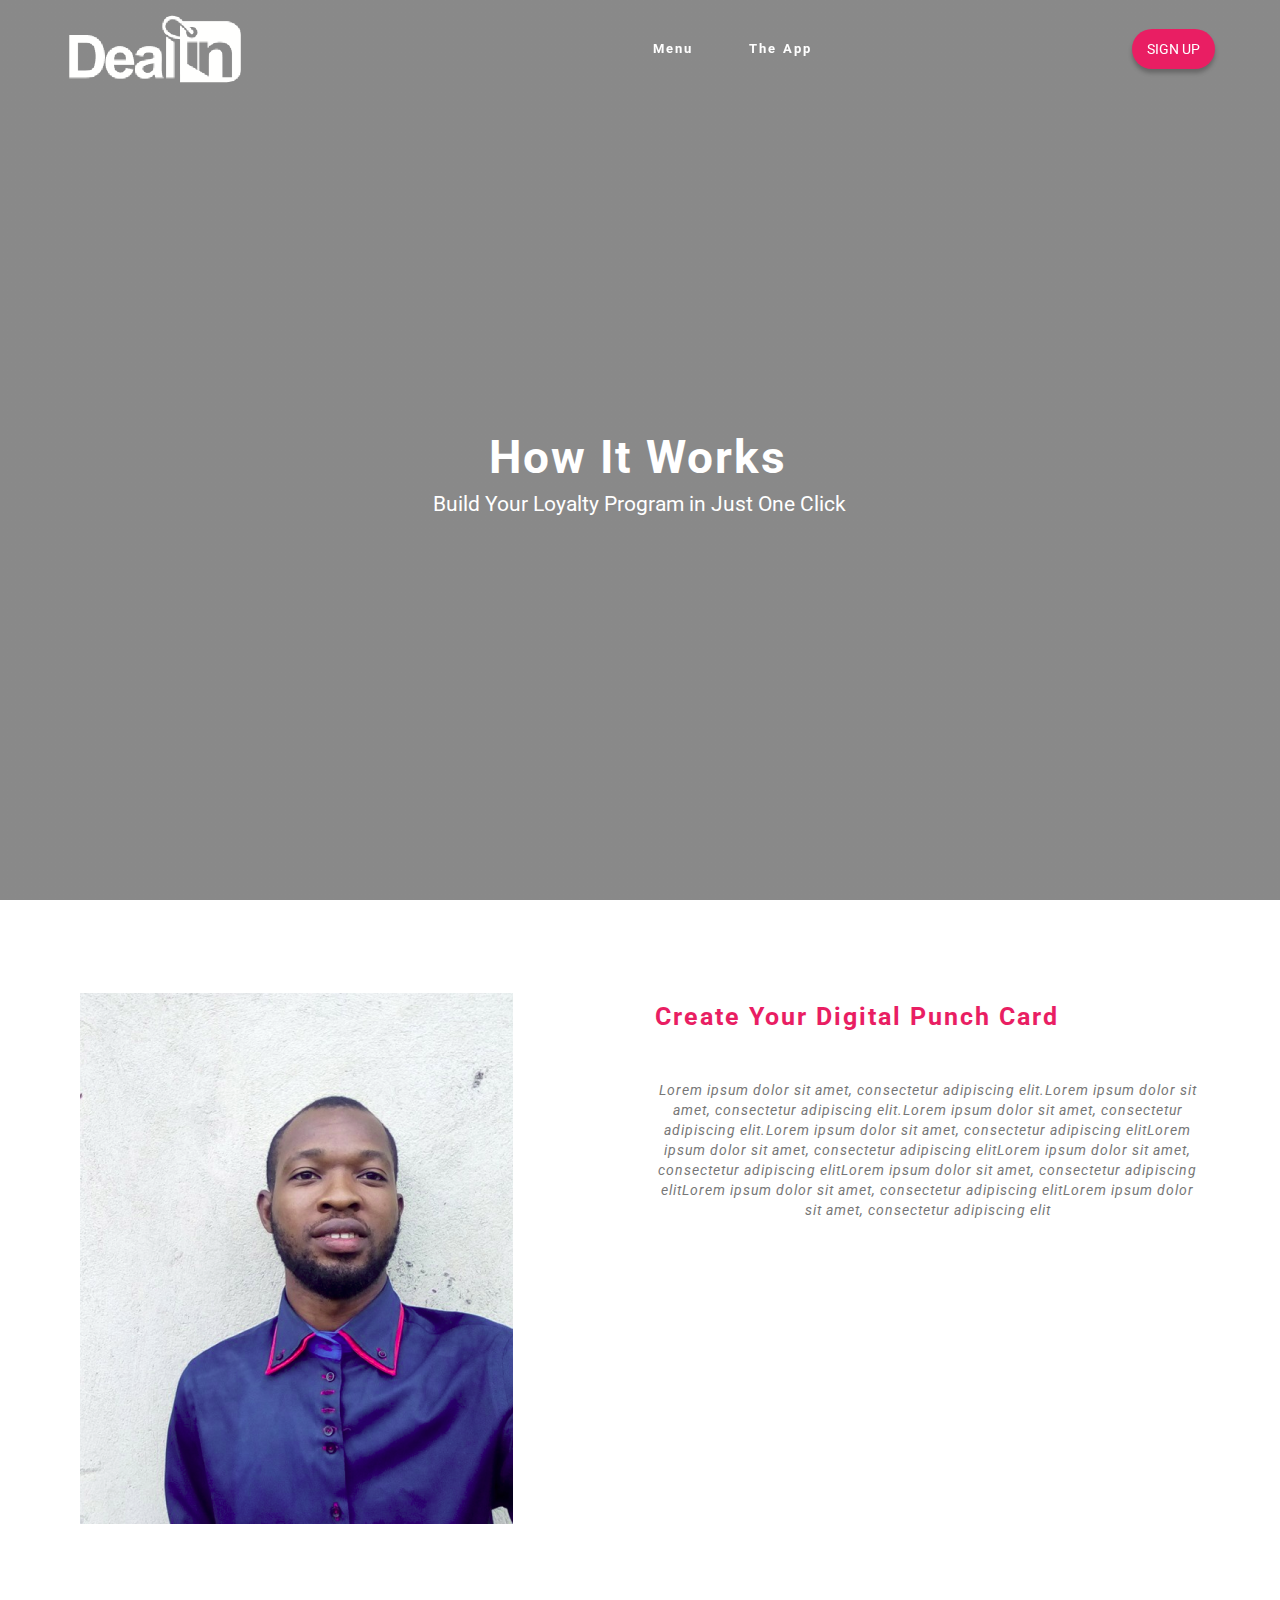
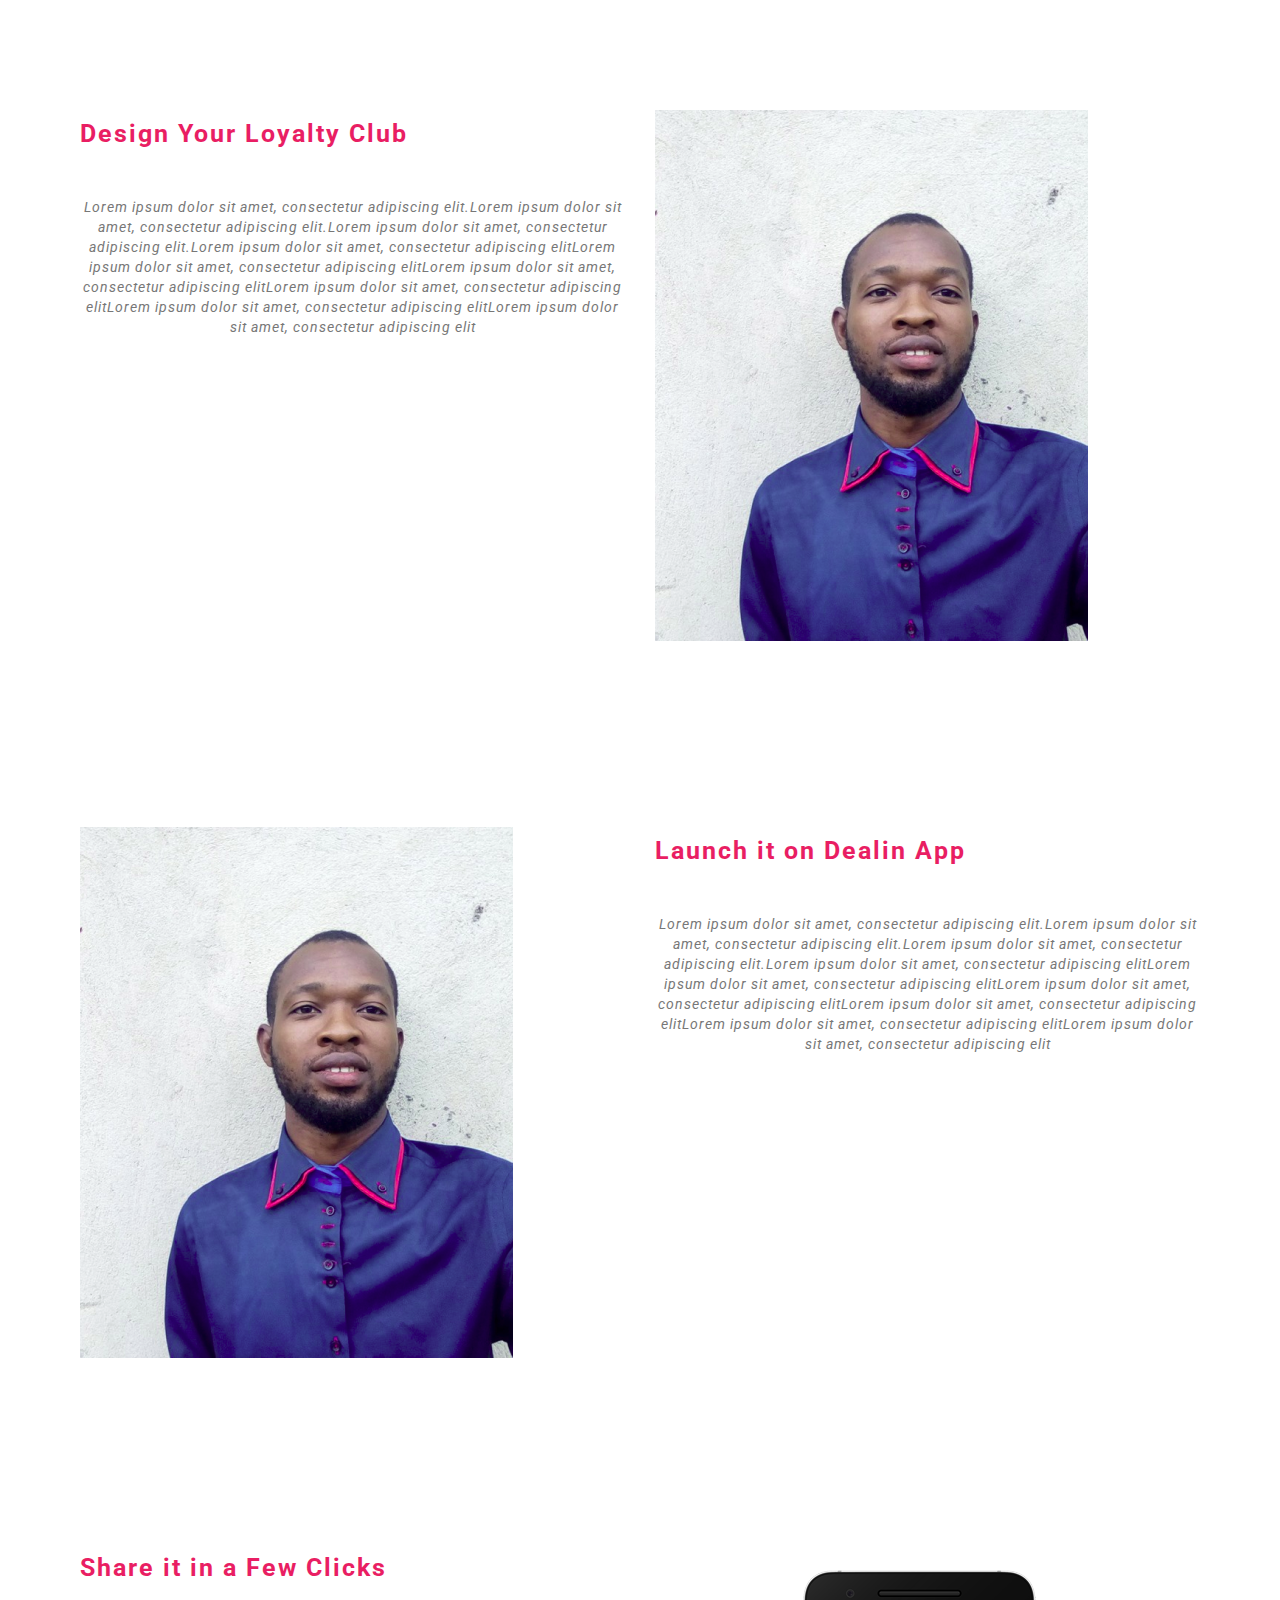
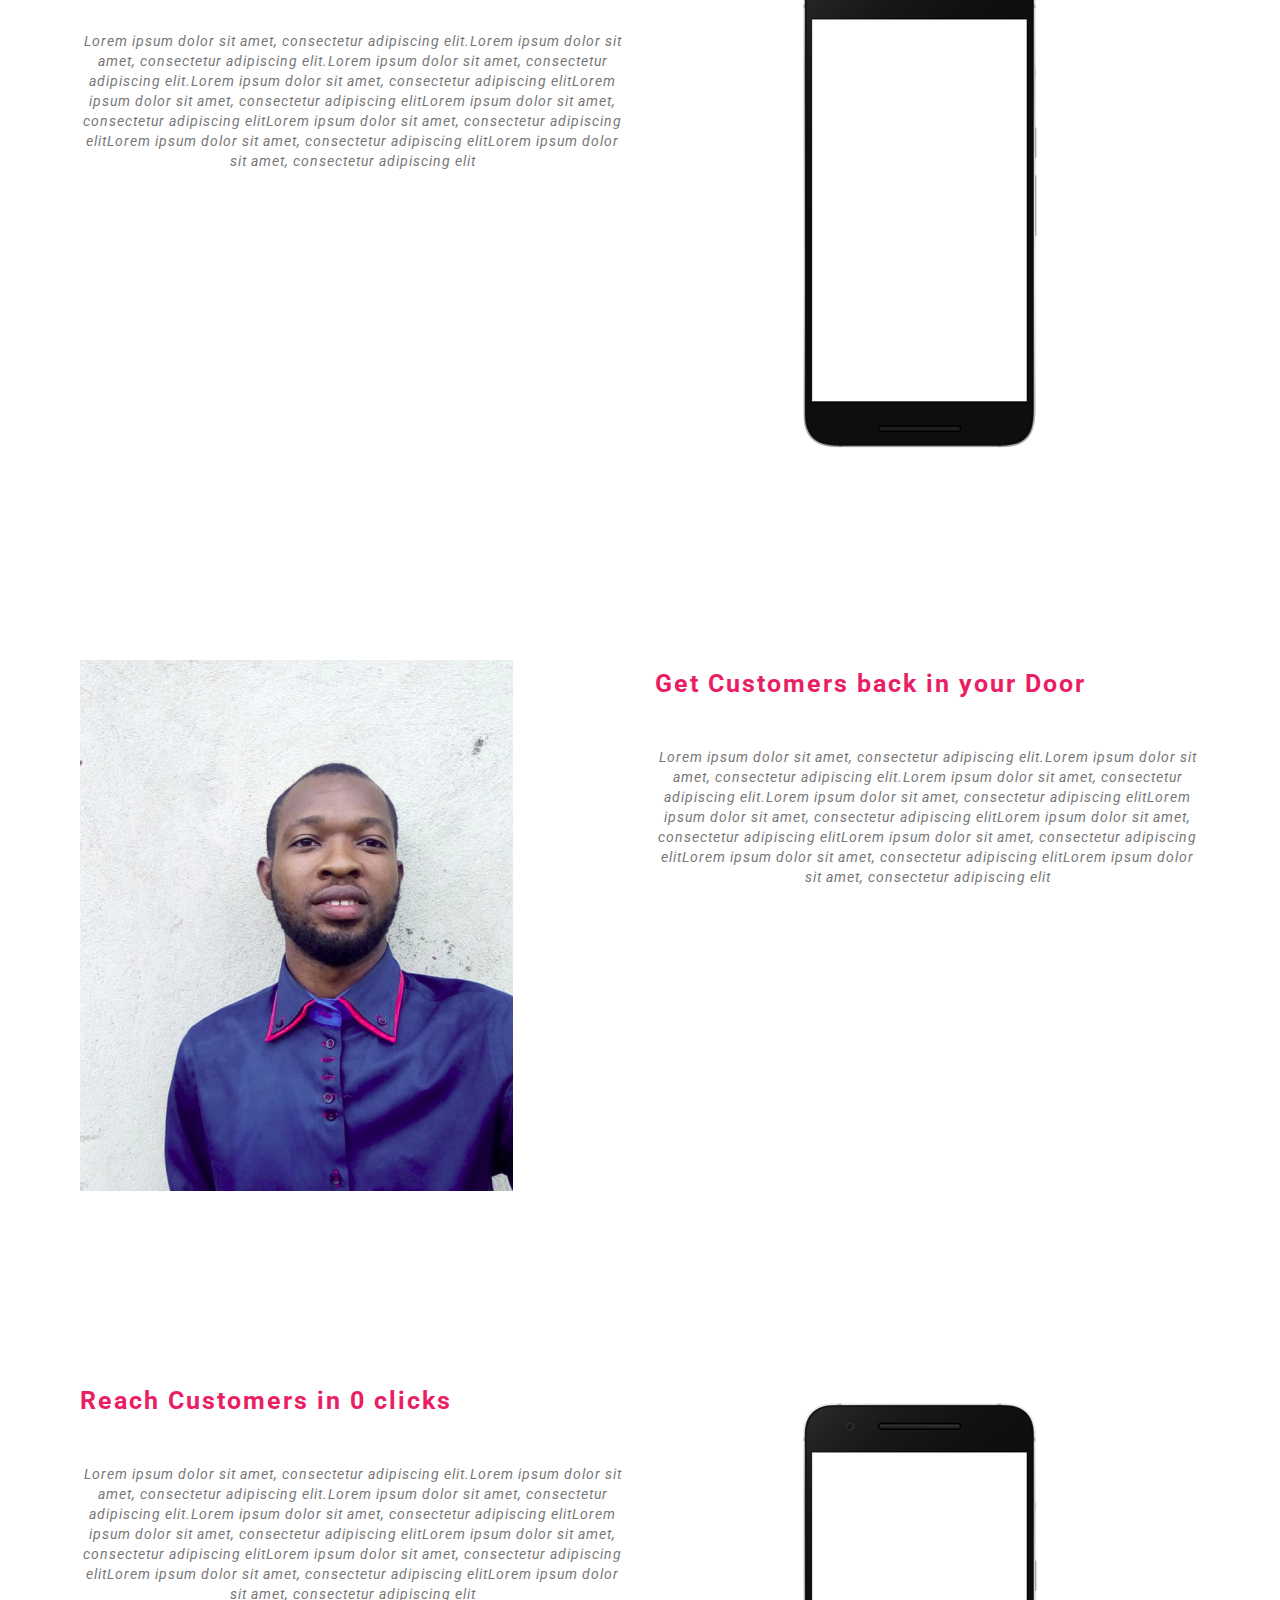
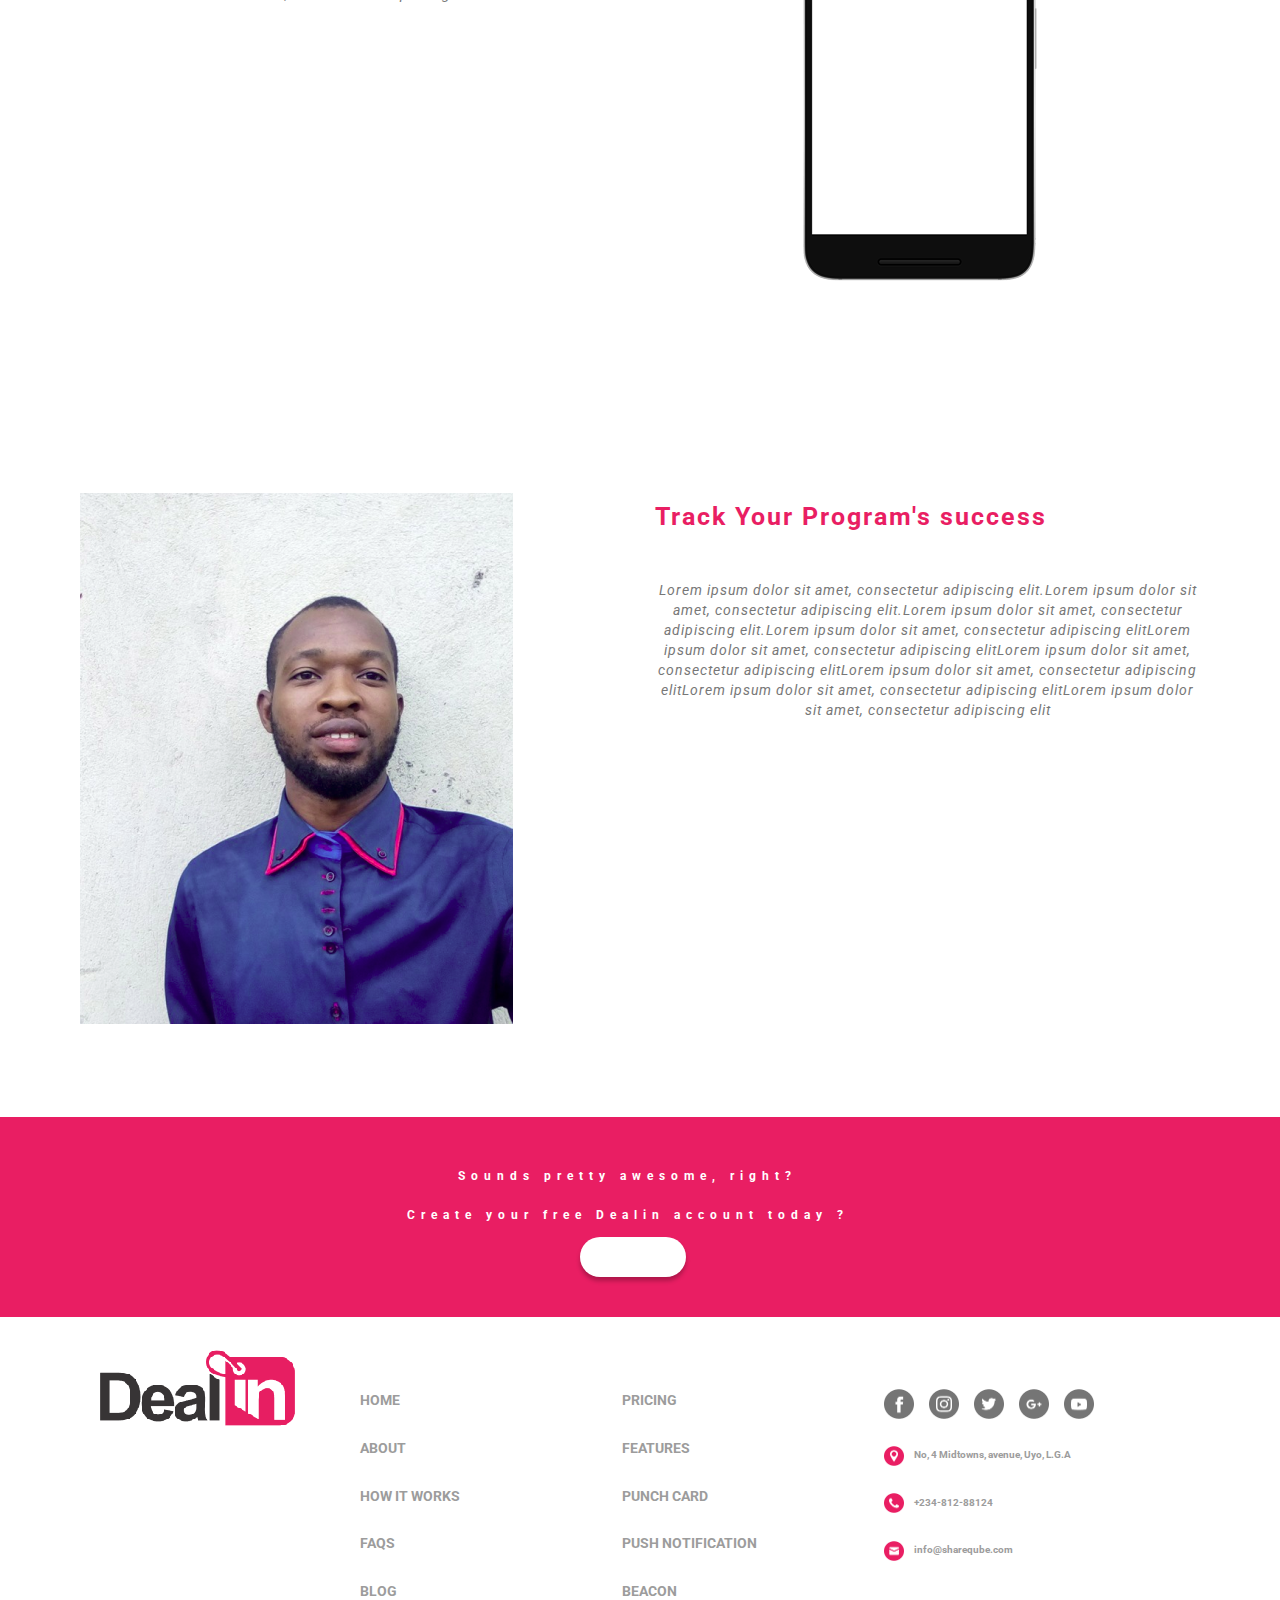
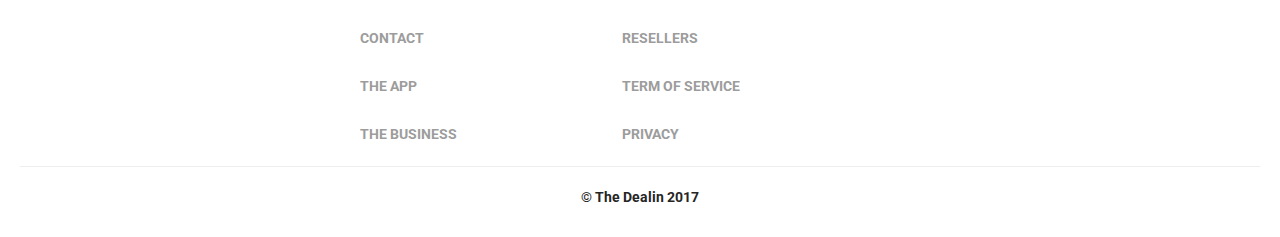
==== index.html @ f6222efe "first commit" ====
<!DOCTYPE html>
<html>
<head>
 <title>Dealin 2017</title>
  <link rel="stylesheet" href="https://fonts.googleapis.com/css?family=Roboto:700,400&amp;subset=cyrillic,latin,greek,vietnamese">
  <link rel="stylesheet" href="assets/bootstrap/css/bootstrap.min.css">
  <link rel="stylesheet" href="assets/animate.css/animate.min.css">
  <link rel="stylesheet" href="assets/style/css/style.css">
  <link rel="stylesheet" href="assets/style/css/mbr-additional.css" type="text/css">
  <link rel="stylesheet" href="font-awesome-4.7.0/css/font-awesome.min.css" type="text/css">
  <style type="text/css">

.style1 {font-size: 24px}
a:link {
	text-decoration: none;
}
a:visited {
	text-decoration: none;
}
a:hover {
	text-decoration: none;
}
a:active {
	text-decoration: none;
}
  </style>
<meta http-equiv="Content-Type" content="text/html; charset=windows-1252">
</head>
<body>

<section class="mbr-navbar mbr-navbar--freeze mbr-navbar--absolute mbr-navbar--transparent mbr-navbar--sticky mbr-navbar--auto-collapse" id="menu-0">
    <div class="mbr-navbar__section mbr-section">
        <div class="mbr-section__container container">
            <div class="mbr-navbar__container">
                <div class="mbr-navbar__column mbr-navbar__column--s mbr-navbar__brand">
                    <span class="mbr-navbar__brand-link mbr-brand mbr-brand--inline">
                        <span class="mbr-brand__logo"><a href="#"><img src="assets/images/logo-1-312x128.png" class="mbr-navbar__brand-img mbr-brand__img" alt="Mobirise"></a></span>
                        <span class="mbr-brand__name"><a class="mbr-brand__name text-white" href="#"></a></span>
                       </span>
                     </div>
                <div class="mbr-navbar__hamburger mbr-hamburger"><span class="mbr-hamburger__line"></span></div>
                <div class="mbr-navbar__column mbr-navbar__menu">
                    <nav class="mbr-navbar__menu-box mbr-navbar__menu-box--inline-right">
                        <div class="mbr-navbar__column">
                            <ul class="mbr-navbar__items mbr-navbar__items--right float-left mbr-buttons mbr-buttons--freeze mbr-buttons--right btn-decorator mbr-buttons--active"><li class="mbr-navbar__item"><a class="mbr-buttons__link btn text-white" href="#">Menu&nbsp;</a></li><li class="mbr-navbar__item"><a class="mbr-buttons__link btn text-white" href="#">The App</a></li> <li class="mbr-navbar__item"><a class="mbr-buttons__link btn text-white" href="#"></a></li> <li class="mbr-navbar__item"><a class="mbr-buttons__link btn text-white" href="#"></a></li> <li class="mbr-navbar__item"><a class="mbr-buttons__link btn text-white" href="#"></a></li> <li class="mbr-navbar__item"><a class="mbr-buttons__link btn text-white" href="#"></a></li>    <li class="mbr-navbar__item"><a class="mbr-buttons__link btn text-white" href="#"></a></li> <li class="mbr-navbar__item"><a class="mbr-buttons__link btn text-white" href="#"></a></li></ul>
                            <ul class="mbr-navbar__items mbr-navbar__items--right mbr-buttons mbr-buttons--freeze mbr-buttons--right btn-inverse mbr-buttons--active"><li class="mbr-navbar__item"><a class="button-hd" href="#"></a><button id="button-hd2">
                <a href="#">SIGN UP</a>
</button></li></ul>
                        </div>
                    </nav>
                </div>
            </div>
        </div>
    </div>
</section>

<section class="engine">
  <a rel="external" href="#"></a>
</section>
<section class="mbr-box mbr-section mbr-section--dark-gray mbr-section--relative mbr-section--fixed-size mbr-section--full-height mbr-section--bg-adapted mbr-parallax-background" id="header4-2" style="background: linear-gradient(
                     rgba(20,20,20, .5), 
                     rgba(20,20,20, .5)),
                     url( assets/images/d6cee262cb9991b2380ef3e7babcc25b.jp);">
    <div class="mbr-box__magnet mbr-box__magnet--sm-padding mbr-box__magnet--center-center mbr-after-navbar">

        <div class="mbr-box__container mbr-section__container container">
            <div class="mbr-box mbr-box--stretched"><div class="mbr-box__magnet mbr-box__magnet--center-center">
                <div class="row">
                  <div class=" col-sm-8 col-sm-offset-2">
                    <div class="mbr-hero animated fadeInUp">
                        <h1 class="mbr-hero__text">How It Works</h1>
                        <p class="mbr-hero__subtext">Build Your Loyalty Program in Just One Click</p>
                    </div>

                </div>
              </div>
            </div></div>
        </div>
    </div>
</section>

<section class="mbr-section" id="header3-6">
    <div class="mbr-section__container container mbr-section__container--isolated">
        <div class="col-md-6 mbr-figure">
          <img class="img-responsive" src="assets/images/leftside.png">
        </div>
        <div class="col-md-6">
          <div class="mbr-header  mbr-header--std-padding">
             <h2>Create Your Digital Punch Card</h2>
          </div>
          <div class="mbr-header__subtext">         <p class="block-tex">Lorem ipsum dolor sit amet, consectetur adipiscing elit.Lorem ipsum dolor sit amet, consectetur adipiscing elit.Lorem ipsum dolor sit amet, consectetur adipiscing elit.Lorem ipsum dolor sit amet, consectetur adipiscing elitLorem ipsum dolor sit amet, consectetur adipiscing elitLorem ipsum dolor sit amet, consectetur adipiscing elitLorem ipsum dolor sit amet, consectetur adipiscing elitLorem ipsum dolor sit amet, consectetur adipiscing elitLorem ipsum dolor sit amet, consectetur adipiscing elit   </p>
          </div> 
        </div>

	</div>

    <div class="mbr-section__container container mbr-section__container--isolated">
        <div class="col-md-6">
          <div class="mbr-header  mbr-header--std-padding">
             <h2>Design Your Loyalty Club</h2>
          </div>
          <div class="mbr-header__subtext">         <p class="block-tex">Lorem ipsum dolor sit amet, consectetur adipiscing elit.Lorem ipsum dolor sit amet, consectetur adipiscing elit.Lorem ipsum dolor sit amet, consectetur adipiscing elit.Lorem ipsum dolor sit amet, consectetur adipiscing elitLorem ipsum dolor sit amet, consectetur adipiscing elitLorem ipsum dolor sit amet, consectetur adipiscing elitLorem ipsum dolor sit amet, consectetur adipiscing elitLorem ipsum dolor sit amet, consectetur adipiscing elitLorem ipsum dolor sit amet, consectetur adipiscing elit   </p>
          </div> 
        </div>
        <div class="col-md-6 mbr-figure">
          <img class="img-responsive" src="assets/images/leftside.png">
        </div>
    </div>

    <div class="mbr-section__container container mbr-section__container--isolated">
        <div class="col-md-6 mbr-figure">
          <img class="img-responsive" src="assets/images/leftside.png">
        </div>
        <div class="col-md-6">
          <div class="mbr-header  mbr-header--std-padding">
             <h2>Launch it on Dealin App</h2>
          </div>
          <div class="mbr-header__subtext">         <p class="block-tex">Lorem ipsum dolor sit amet, consectetur adipiscing elit.Lorem ipsum dolor sit amet, consectetur adipiscing elit.Lorem ipsum dolor sit amet, consectetur adipiscing elit.Lorem ipsum dolor sit amet, consectetur adipiscing elitLorem ipsum dolor sit amet, consectetur adipiscing elitLorem ipsum dolor sit amet, consectetur adipiscing elitLorem ipsum dolor sit amet, consectetur adipiscing elitLorem ipsum dolor sit amet, consectetur adipiscing elitLorem ipsum dolor sit amet, consectetur adipiscing elit   </p>
          </div> 
        </div>

  </div>

  <div class="mbr-section__container container mbr-section__container--isolated">
        <div class="col-md-6">
          <div class="mbr-header  mbr-header--std-padding">
             <h2>Share it in a Few Clicks</h2>
          </div>
          <div class="mbr-header__subtext">         <p class="block-tex">Lorem ipsum dolor sit amet, consectetur adipiscing elit.Lorem ipsum dolor sit amet, consectetur adipiscing elit.Lorem ipsum dolor sit amet, consectetur adipiscing elit.Lorem ipsum dolor sit amet, consectetur adipiscing elitLorem ipsum dolor sit amet, consectetur adipiscing elitLorem ipsum dolor sit amet, consectetur adipiscing elitLorem ipsum dolor sit amet, consectetur adipiscing elitLorem ipsum dolor sit amet, consectetur adipiscing elitLorem ipsum dolor sit amet, consectetur adipiscing elit   </p>
          </div> 
        </div>
        <div class="col-md-6 mbr-figure">
          <img class="img-responsive" src="assets/images/google-nexus6p-portrait.png">
        </div>
    </div>

    <div class="mbr-section__container container mbr-section__container--isolated">
      <div class="col-md-6 mbr-figure">
          <img class="img-responsive" src="assets/images/leftside.png">
        </div>
        <div class="col-md-6">
          <div class="mbr-header  mbr-header--std-padding">
             <h2>Get Customers back in your Door</h2>
          </div>
          <div class="mbr-header__subtext">         <p class="block-tex">Lorem ipsum dolor sit amet, consectetur adipiscing elit.Lorem ipsum dolor sit amet, consectetur adipiscing elit.Lorem ipsum dolor sit amet, consectetur adipiscing elit.Lorem ipsum dolor sit amet, consectetur adipiscing elitLorem ipsum dolor sit amet, consectetur adipiscing elitLorem ipsum dolor sit amet, consectetur adipiscing elitLorem ipsum dolor sit amet, consectetur adipiscing elitLorem ipsum dolor sit amet, consectetur adipiscing elitLorem ipsum dolor sit amet, consectetur adipiscing elit   </p>
          </div> 
        </div>
    </div>

    <div class="mbr-section__container container mbr-section__container--isolated">
        <div class="col-md-6">
          <div class="mbr-header  mbr-header--std-padding">
             <h2>Reach Customers in 0 clicks</h2>
          </div>
          <div class="mbr-header__subtext">         <p class="block-tex">Lorem ipsum dolor sit amet, consectetur adipiscing elit.Lorem ipsum dolor sit amet, consectetur adipiscing elit.Lorem ipsum dolor sit amet, consectetur adipiscing elit.Lorem ipsum dolor sit amet, consectetur adipiscing elitLorem ipsum dolor sit amet, consectetur adipiscing elitLorem ipsum dolor sit amet, consectetur adipiscing elitLorem ipsum dolor sit amet, consectetur adipiscing elitLorem ipsum dolor sit amet, consectetur adipiscing elitLorem ipsum dolor sit amet, consectetur adipiscing elit   </p>
          </div> 
        </div>
        <div class="col-md-6 mbr-figure">
          <img class="img-responsive" src="assets/images/google-nexus6p-portrait.png">
        </div>
    </div>

    <div class="mbr-section__container container mbr-section__container--isolated">

      <div class="col-md-6 mbr-figure">
          <img class="img-responsive" src="assets/images/leftside.png">
        </div>
        <div class="col-md-6">
          <div class="mbr-header  mbr-header--std-padding">
             <h2>Track Your Program's success</h2>
          </div>
          <div class="mbr-header__subtext">         <p class="block-tex">Lorem ipsum dolor sit amet, consectetur adipiscing elit.Lorem ipsum dolor sit amet, consectetur adipiscing elit.Lorem ipsum dolor sit amet, consectetur adipiscing elit.Lorem ipsum dolor sit amet, consectetur adipiscing elitLorem ipsum dolor sit amet, consectetur adipiscing elitLorem ipsum dolor sit amet, consectetur adipiscing elitLorem ipsum dolor sit amet, consectetur adipiscing elitLorem ipsum dolor sit amet, consectetur adipiscing elitLorem ipsum dolor sit amet, consectetur adipiscing elit   </p>
          </div> 
        </div>
        
    </div>

</section>

<section class="mbr-section mbr-section--relative mbr-section--short-paddings" id="msg-box1-a" style="background-color: rgb(233, 30, 99);">



    <div class="mbr-section__container mbr-section__container--isolated container" style="padding-top: 60px; padding-bottom: 40px;">
        <div class="row">
            <div class="mbr-box mbr-box--fixed mbr-box--adapted">
                <div class="mbr-box__magnet mbr-box__magnet--top-left mbr-section__left col-sm-12">
                    <div class="mbr-section__container mbr-section__container--middle">
                        <div class="mbr-header mbr-header--auto-align mbr-header--wysiwyg">
                            <h5 class="mbr-header__text">Sounds pretty awesome, right? </h5>
                        </div>
                        
                    </div>

                      <div class="mbr-header mbr-header--auto-align mbr-header--wysiwyg">
                            <h5 class="mbr-header__text">Create your free Dealin account today ? </h5>
                        </div>

                    <div class="mbr-section__container">
                        <div class="mbr-article mbr-article--auto-align mbr-article--wysiwyg"><p></p></div>
                    </div>

                    <div class=" mbr-section__right">

                    <button id="button-hd">
                         <a href="#">START FREE</a>
                      </button>
                    </div>
                    
                </div>
                </div>
            </div>
        </div>
    </div>
</section>

<section class="mbr-section mbr-section--relative mbr-section--fixed-size" id="contacts1-b" style="background-color: rgb(255, 255, 255);">

    <div class="mbr-section__container container">
        <div class="mbr-contacts mbr-contacts--wysiwyg row" style="padding-top: 25px; padding-bottom: 0px;">
            <div class="col-sm-3">
                <div><img src="assets/images/logo2-265x80.png" class="mbr-contacts__img mbr-contacts__img--left"></div>
            </div><br><br>
            <div class="col-sm-8">
                <div class="row">
                    <div class="col-sm-4">
                        <b><p class="mbr-contacts__text"><span style="line-height: 1.7em;">HOME</span><br><br>ABOUT<br><br>HOW IT WORKS<br><br>FAQS<br><br>BLOG<br><br>CONTACT<br><br>THE APP<br><br>THE BUSINESS</p></b>                    </div>
                    <div class="col-sm-4">
                        <b><p class="mbr-contacts__text"><span style="line-height: 1.7em;">PRICING</span><br><br>FEATURES<br><br>
PUNCH CARD<br><br> PUSH NOTIFICATION<br><br>BEACON<br><br>RESELLERS<br><br>TERM OF SERVICE<br><br>PRIVACY</p><b>                    </div>
                    <div class="col-sm-4"><p class="mbr-contacts__text"><img src="icons/Facebook.png" width="30" height="30">
			&nbsp;&nbsp;&nbsp;&nbsp;<img src="icons/Instagram.png" width="30" height="30"> &nbsp;&nbsp;&nbsp;&nbsp;<img src="icons/Twitter.png" width="30" height="30"> &nbsp;&nbsp;&nbsp;&nbsp;<img src="icons/Google +.png" width="30" height="30"> &nbsp;&nbsp;&nbsp;&nbsp;<img src="icons/Youtube.png" width="30" height="30"><br><br>
</p> <font size="1.7px"> <ul class="mbr-contacts__list"><li><img src="icons/Geo.png" width="20" height="20">&nbsp;&nbsp;&nbsp;&nbsp;&nbsp;No, 4 Midtowns, avenue, Uyo, L.G.A <a href="#">Find Us</a></li><br><li><img src="icons/Phone.png" width="20" height="20">&nbsp;&nbsp;&nbsp;&nbsp;&nbsp;+234-812-88124</li><li><br></li><li><a class="mbr-contacts__link text-gray" href="#"></a><img src="icons/Mail.png" width="20" height="20">&nbsp;&nbsp;&nbsp;&nbsp;&nbsp;info@shareqube.com</li></ul><p><br></p><p><br></p><p><br></p><p></p></font></div>
                </div>
            </div>
        </div>
    </div>
<hr>
<center> &copy; The Dealin 2017</center><br><p>
</section>


  <script src="assets/web/assets/jquery/jquery.min.js"></script>
  <script src="assets/bootstrap/js/bootstrap.min.js"></script>
  <script src="assets/smooth-scroll/smooth-scroll.js"></script>
  <script src="assets/jarallax/jarallax.js"></script>
  <script src="assets/style/js/script.js"></script>
</body>
</html>
---- assets/style/css/style.css ----
.is-builder .animated {
  -webkit-animation-name: none !important;
  animation-name: none !important;
}
html {
  position: relative;
  min-height: 100%;
}
.mbr-embedded-video {
  position: relative;
}
.mbr-background-video,
.mbr-background-video-preview {
  bottom: 0;
  left: 0;
  overflow: hidden;
  position: absolute;
  right: 0;
  top: 0;
}
.mbr-parallax-background,
.mbr-background {
  background-attachment: fixed !important;
  background-position: 50% 0;
  background-repeat: no-repeat;
  background-size: cover !important;
}
.mbr-hidden-scrollbar .mbr-parallax-background {
  background-size: auto 130%;
}
.mobile .mbr-parallax-background {
  background-attachment: scroll !important;
}
.mbr-background {
  background-attachment: scroll !important;
}
.mbr-navbar {
  position: relative;
  width: 100%;
}
.mbr-navbar:before {
  content: "";
  display: block;
}
.mbr-navbar__brand-link:after,
.mbr-navbar__brand-img {
  max-height: 48px;
  height: 100%;
}
.mbr-navbar:before,
.mbr-navbar__container {
  height: 98px;
}
.mbr-navbar--ss .mbr-navbar__brand-link:after,
.mbr-navbar--ss .mbr-navbar__brand-img {
  height: 74px;
}
.mbr-navbar--ss:before,
.mbr-navbar--ss .mbr-navbar__container {
  height: 98px;
}
.mbr-navbar--xs .mbr-navbar__brand-link:after,
.mbr-navbar--xs .mbr-navbar__brand-img {
  height: 32px;
}
.mbr-navbar--xs:before,
.mbr-navbar--xs .mbr-navbar__container {
  height: 56px;
}
.mbr-navbar--s .mbr-navbar__brand-link:after,
.mbr-navbar--s .mbr-navbar__brand-img {
  height: 48px;
}
.mbr-navbar--s:before,
.mbr-navbar--s .mbr-navbar__container {
  height: 72px;
}
.mbr-navbar--m .mbr-navbar__brand-link:after,
.mbr-navbar--m .mbr-navbar__brand-img {
  height: 64px;
}
.mbr-navbar--m:before,
.mbr-navbar--m .mbr-navbar__container {
  height: 88px;
}
.mbr-navbar--l .mbr-navbar__brand-link:after,
.mbr-navbar--l .mbr-navbar__brand-img {
  height: 96px;
}
.mbr-navbar--l:before,
.mbr-navbar--l .mbr-navbar__container {
  height: 120px;
}
.mbr-navbar--xl .mbr-navbar__brand-link:after,
.mbr-navbar--xl .mbr-navbar__brand-img {
  height: 128px;
}
.mbr-navbar--xl:before,
.mbr-navbar--xl .mbr-navbar__container {
  height: 152px;
}
.mbr-navbar--short .mbr-navbar__brand-link:after,
.mbr-navbar--short .mbr-navbar__brand-img {
  height: 40px;
}
.mbr-navbar--short .mbr-brand__logo .mbr-iconfont{
  font-size: 40px;
}
.mbr-navbar--short:before,
.mbr-navbar--short .mbr-navbar__container {
  height: 64px;
}
.mbr-navbar--short .mbr-navbar__container {
  padding: 12px 0;
}
@media (max-width: 767px) {
  .mbr-navbar--short .mbr-navbar__brand-link:after,
  .mbr-navbar--short .mbr-navbar__brand-img {
    height: 31px;
  }
  .mbr-navbar--short:before,
  .mbr-navbar--short .mbr-navbar__container {
    height: 45px;
  }
  .mbr-navbar--short .mbr-navbar__container {
    padding: 7px 0;
  }
}
.mbr-navbar__brand-img {
  position: relative;
}
.mbr-navbar__brand-img,
.mbr-navbar__container,
.mbr-navbar__section {
  -webkit-transition: all 300ms ease-in-out 0s;
  -o-transition: all 300ms ease-in-out 0s;
  transition: all 300ms ease-in-out 0s;
}
.mbr-navbar__section {
  background: #2c2c2c;
  height: auto;
  position: absolute;
  top: 0;
  width: 100%;
  z-index: 1000;
}
.mbr-navbar__container {
  display: table;
  padding: 12px 0;
  width: 100%;
}
.mbr-navbar__menu-box {
  display: table;
  width: 100%;
}
.mbr-navbar__menu-box--inline-left,
.mbr-navbar__menu-box--inline-center,
.mbr-navbar__menu-box--inline-right {
  display: block;
  text-align: left;
}
.mbr-navbar__menu-box--inline-center {
  text-align: center;
}
.mbr-navbar__menu-box--inline-right {
  text-align: right;
}
.mbr-navbar__column {
  display: table-cell;
  vertical-align: middle;
}
.mbr-navbar__column--xxs {
  width: 1%;
}
.mbr-navbar__column--xs {
  width: 10%;
}
.mbr-navbar__column--s {
  width: 20%;
}
.mbr-navbar__column--m {
  width: 30%;
}
.mbr-navbar__column--l {
  width: 40%;
}
.mbr-navbar__column--xl {
  width: 50%;
}
.mbr-navbar__menu-box--inline-left .mbr-navbar__column,
.mbr-navbar__menu-box--inline-center .mbr-navbar__column,
.mbr-navbar__menu-box--inline-right .mbr-navbar__column {
  display: inline-block;
}
.mbr-navbar__items {
  float: left;
  padding-left: 0px;
  position: relative;
  left: -20px;
}
.mbr-navbar__items--right {
  float: right;
  left: 0;
}
.float-left {
  float: left;
}
.mbr-navbar__item {
  display: block;
  float: left;
  position: relative;
}
.mbr-navbar__hamburger {
  display: none;
  margin-top: -11px;
  position: absolute;
  right: 0;
  top: 50%;
  z-index: 10000;
}
.mbr-navbar--collapsed .mbr-navbar__container {
  position: relative;
}
.mbr-navbar--collapsed .mbr-navbar__column {
  display: block;
  width: 100%;
}
.mbr-navbar--collapsed .mbr-navbar__items--right {
  padding-top: 13px;
}
.mbr-navbar--collapsed .mbr-navbar__menu {
  background: rgba(0, 0, 0, 0.9);
  display: none;
  height: 100%;
  left: 0;
  position: fixed;
  top: 0;
  width: 100%;
  z-index: 9999;
}
.mbr-navbar--collapsed .mbr-navbar__menu-box {
  display: table-cell;
  vertical-align: middle;
}
.mbr-navbar--collapsed .mbr-navbar__items {
  float: none;
}
.mbr-navbar--collapsed .mbr-navbar__item {
  float: none;
}
.mbr-navbar--collapsed .mbr-navbar__hamburger {
  display: block;
}
.mbr-navbar--collapsed.mbr-navbar--open .mbr-navbar__menu {
  display: table;
}
.mbr-navbar--collapsed.mbr-navbar--open:not(.mbr-navbar--sticky) .mbr-navbar__section {
  background: none;
  position: fixed;
}
.mbr-navbar--collapsed.mbr-navbar--open .mbr-navbar__brand {
  visibility: hidden;
}
.mbr-navbar--collapsed.mbr-navbar--sticky.mbr-navbar--open .mbr-navbar__brand {
  visibility: visible;
}
.mbr-navbar--collapsed.mbr-navbar--open .mbr-navbar__brand-img,
.mbr-navbar--collapsed.mbr-navbar--open .mbr-navbar__container {
  -webkit-transition: none;
  -o-transition: none;
  transition: none;
}
.mbr-navbar--freeze.mbr-navbar--collapsed.mbr-navbar--open .mbr-navbar__hamburger,
.mbr-navbar--freeze.mbr-navbar--collapsed.mbr-navbar--open .mbr-navbar__hamburger:hover {
  color: #fff !important;
}
.mbr-navbar--sticky .mbr-navbar__section {
  position: fixed;
}
.mbr-navbar--absolute {
  position: absolute;
}
/* fix for popup menu conflict */
@media (max-width: 480px) {
  .mbr-navbar--absolute.mbr-navbar[id^=menu-] {
    position: absolute;
  }
}
.mbr-navbar--transparent .mbr-navbar__section {
  background: none;
}
.mbr-navbar--stuck .mbr-navbar__section,
.mbr-navbar--relative .mbr-navbar__section {
  background: #2c2c2c;
}
@media (max-width: 991px) {
  .mbr-navbar--auto-collapse .mbr-navbar__container {
    position: relative;
  }
  .mbr-navbar--auto-collapse .mbr-navbar__column {
    display: block;
    width: 100%;
  }
  .mbr-navbar__column {
    max-height: 100vh;
    overflow-x: hidden;
    overflow-y:auto;
  }
  .mbr-navbar__column::-webkit-scrollbar {
    display:none;
  }
  .mbr-navbar--auto-collapse .mbr-navbar__items--right {
    padding-top: 13px;
  }
  .mbr-navbar--auto-collapse .mbr-navbar__menu {
    background: rgba(0, 0, 0, 0.9);
    display: none;
    height: 100%;
    left: 0;
    position: fixed;
    top: 0;
    width: 100%;
    z-index: 9999;
  }
  .mbr-navbar--auto-collapse .mbr-navbar__menu-box {
    display: table-cell;
    vertical-align: middle;
  }
  .mbr-navbar--auto-collapse .mbr-navbar__items {
    float: none;
  }
  .mbr-navbar--auto-collapse .mbr-navbar__item {
    float: none;
  }
  .mbr-navbar--auto-collapse .mbr-navbar__hamburger {
    display: block;
  }
  .mbr-navbar--auto-collapse.mbr-navbar--open .mbr-navbar__menu {
    display: table;
  }
  .mbr-navbar--auto-collapse.mbr-navbar--open:not(.mbr-navbar--sticky) .mbr-navbar__section {
    background: none;
    position: fixed;
  }
  .mbr-navbar--auto-collapse.mbr-navbar--open .mbr-navbar__brand {
    visibility: hidden;
  }
  .mbr-navbar--auto-collapse.mbr-navbar--sticky.mbr-navbar--open .mbr-navbar__brand {
    visibility: visible;
  }
  .mbr-navbar--auto-collapse.mbr-navbar--open .mbr-navbar__brand-img,
  .mbr-navbar--auto-collapse.mbr-navbar--open .mbr-navbar__container {
    -webkit-transition: none;
    -o-transition: none;
    transition: none;
  }
}
.mbr-after-navbar:before {
  content: "";
  display: block;
  height: 98px;
}
.mbr-hamburger {
  cursor: pointer;
  height: 23px;
  width: 30px;
}
.mbr-hamburger:focus {
  outline: none;
}
.mbr-hamburger__line,
.mbr-hamburger__line:before,
.mbr-hamburger__line:after {
  content: "";
  position: absolute;
  display: block;
  height: 1px;
  cursor: pointer;
}
.mbr-hamburger__line,
.mbr-hamburger__line:before,
.mbr-hamburger__line:after {
  width: 30px;
  border-bottom: 5px solid;
  top: 9px;
}
.mbr-hamburger__line:before {
  top: -9px;
}
.mbr-hamburger__line:after {
  top: 9px;
}
.mbr-hamburger__line,
.mbr-hamburger__line:before,
.mbr-hamburger__line:after {
  -webkit-transition: all 300ms ease-in-out;
  transition: all 300ms ease-in-out;
}
.mbr-hamburger--open .mbr-hamburger__line {
  border-color: transparent;
}
.mbr-hamburger--open .mbr-hamburger__line:before,
.mbr-hamburger--open .mbr-hamburger__line:after {
  top: 0;
}
.mbr-hamburger--open .mbr-hamburger__line:before {
  -ms-transform: rotate(45deg);
  -webkit-transform: rotate(45deg);
  transform: rotate(45deg);
}
.mbr-hamburger--open .mbr-hamburger__line:after {
  top: 10px;
  -ms-transform: translatey(-10px) rotate(-45deg);
  -webkit-transform: translatey(-10px) rotate(-45deg);
  transform: translatey(-10px) rotate(-45deg);
}
@media (max-width: 767px) {
  .mbr-hamburger {
    height: 23px;
    width: 27px;
  }
  .mbr-hamburger__line,
  .mbr-hamburger__line:before,
  .mbr-hamburger__line:after {
    width: 27px;
    border-bottom: 4px solid;
    top: 9px;
  }
  .mbr-hamburger__line:before {
    top: -9px;
  }
  .mbr-hamburger__line:after {
    top: 9px;
  }
}

.navbar-dropdown .hamburger-icon {
  content: "";
  width: 16px;
  -webkit-box-shadow: 0 -6px 0 1px,0 0 0 1px,0 6px 0 1px;
  -moz-box-shadow: 0 -6px 0 1px,0 0 0 1px,0 6px 0 1px;
  box-shadow: 0 -6px 0 1px,0 0 0 1px,0 6px 0 1px;
}

.mbr-brand {
  display: block;
  float: left;
  position: relative;
}
.mbr-brand,
.mbr-brand:hover {
  text-decoration: none;
}
.mbr-brand__name {
  display: block;
  font-weight: bold;
  margin-top: 5px;
  text-align: center;
}
.mbr-brand__name,
.mbr-brand__name:hover {
  text-decoration: none;
}
.mbr-brand--inline {
  display: table;
}
.mbr-brand--inline:after {
  content: "";
  display: table-cell;
  width: 1px;
}
.mbr-brand--inline .mbr-brand__logo,
.mbr-brand--inline .mbr-brand__name {
  display: table-cell;
  vertical-align: middle;
}
.mbr-brand--inline .mbr-brand__logo {
  padding-right: 10px;
}
.mbr-brand--inline .mbr-brand__name {
  margin: 0;
  text-align: left;
}
.mbr-form {
  display: table;
  margin-top: -13px;
  position: relative;
  top: 14px;
  width: 100%;
}
.mbr-form__left,
.mbr-form__right {
  display: table-cell;
  vertical-align: top;
}
.mbr-form__left {
  padding-right: 3px;
}
.mbr-form__right {
  width: 1px;
}
@media (max-width: 530px) {
  .mbr-form {
    display: block;
    margin-top: -27px;
    position: relative;
    top: 26px;
  }
  .mbr-form__left,
  .mbr-form__right {
    display: block;
  }
  .mbr-form__left {
    margin-bottom: 12px;
    padding-right: 0;
  }
  .mbr-form__right {
    width: 100%;
  }
}
.mbr-section {
  padding: 0 20px;
}
.mbr-section--no-padding {
  padding: 0;
}
.mbr-section--relative {
  position: relative;
}
.mbr-section--fixed-size {
  overflow: hidden;
}
.mbr-section--full-height {
  height: 100vh;
}
.mbr-section--full-height.mbr-after-navbar:before {
  display: none;
}
.mbr-section--bg-adapted {

  background-attachment: scroll;
  background-position: 50% 0;
  background-repeat: no-repeat;
  background-size: cover;
}
.mbr-section--gray {
  background-color: #444444;
}
.mbr-section--light-gray {
  background-color: #f0f0f0;
}
.mbr-section--dark-gray {
  background-color: rgba(0,0,0, 0.45);
  /*z-index: -1;*/
}
.mbr-section__container {
  padding: 0;
  position: relative;
  z-index: 3;
}
.mbr-section__container--center {
  text-align: center;
}
.mbr-section__container--std-padding {
  padding: 93px 0;
}
.mbr-section__container--std-top-padding {
  padding-top: 93px;
}
.mbr-section__container--std-bot-padding {
  padding-bottom: 93px;
}
.mbr-section__container--sm-padding {
  padding: 41px 0;
}
.mbr-section__container--sm-top-padding {
  padding-top: 41px;
}
.mbr-section__container--sm-bot-padding {
  padding-bottom: 41px;
}
.mbr-section__container--isolated {
  padding-bottom: 93px;
  padding-top: 93px;
}
.mbr-section__container--first {
  padding-top: 93px;
  padding-bottom: 41px;
}
.mbr-section__container--middle {
  padding-bottom: 41px;
}
.mbr-section__container--last {
  padding-bottom: 93px;
}
.mbr-section__row {
  margin-left: -24px;
  margin-right: -24px;
}
.mbr-section__col {
  overflow: hidden;
  padding-left: 24px;
  padding-right: 24px;
}
.mbr-section__left {
  padding-right: 40px;
}
.mbr-section__right {
    padding-left: 45%;
    padding-top: 3%
}
.mbr-section__header {
  line-height: 1.5em;
  margin: -10px 0 0;
  text-align: center;
}
@media (min-width: 768px) {
  .mbr-section--short-paddings .mbr-section__container--std-padding {
    padding: 59px 0;
  }
  .mbr-section--short-paddings .mbr-section__container--std-top-padding {
    padding-top: 59px;
  }
  .mbr-section--short-paddings .mbr-section__container--std-bot-padding {
    padding-bottom: 59px;
  }
  .mbr-section--short-paddings .mbr-section__container--sm-padding {
    padding: 41px 0;
  }
  .mbr-section--short-paddings .mbr-section__container--sm-top-padding {
    padding-top: 41px;
  }
  .mbr-section--short-paddings .mbr-section__container--sm-bot-padding {
    padding-bottom: 41px;
  }
  .mbr-section--short-paddings .mbr-section__container--isolated {
    padding-bottom: 59px;
    padding-top: 59px;
  }
  .mbr-section--short-paddings .mbr-section__container--first {
    padding-top: 59px;
    padding-bottom: 41px;
  }
  .mbr-section--short-paddings .mbr-section__container--middle {
    padding-bottom: 41px;
  }
  .mbr-section--short-paddings .mbr-section__container--last {
    padding-bottom: 59px;
  }
}
@media (max-width: 767px) {
  .mbr-section__left {
    padding-right: 15px;
  }
  .mbr-section__right {
    padding-left: 15px;
    padding-top: 51px;
  }
}
.mbr-arrow {
  bottom: 71px;
  left: 0;
  line-height: 1px;
  padding: 0 20px;
  position: absolute;
  width: 100%;
  z-index: 3;
}
.mbr-arrow__link {
  display: inline-block;
  font-size: 26px;
}
.mbr-arrow__link,
.mbr-arrow__link:hover,
.mbr-arrow__link:focus {
  color: #fff;
}
.mbr-arrow--floating .mbr-arrow__link {
  -webkit-animation: floating-arrow 1.6s infinite ease-in-out 0s;
  -o-animation: floating-arrow 1.6s infinite ease-in-out 0s;
  animation: floating-arrow 1.6s infinite ease-in-out 0s;
}
@-webkit-keyframes floating-arrow {
  from {
    -webkit-transform: translateY(0);
    transform: translateY(0);
  }
  65% {
    -webkit-transform: translateY(11px);
    transform: translateY(11px);
  }
  to {
    -webkit-transform: translateY(0);
    transform: translateY(0);
  }
}
@-o-keyframes floating-arrow {
  from {
    -webkit-transform: translateY(0);
    transform: translateY(0);
  }
  65% {
    -webkit-transform: translateY(11px);
    transform: translateY(11px);
  }
  to {
    -webkit-transform: translateY(0);
    transform: translateY(0);
  }
}
@keyframes floating-arrow {
  from {
    -webkit-transform: translateY(0);
    transform: translateY(0);
  }
  65% {
    -webkit-transform: translateY(11px);
    transform: translateY(11px);
  }
  to {
    -webkit-transform: translateY(0);
    transform: translateY(0);
  }
}
.mbr-arrow--dark .mbr-arrow__link,
.mbr-arrow--dark .mbr-arrow__link:hover,
.mbr-arrow--dark .mbr-arrow__link:focus {
  color: #252525;
}
@media (max-width: 767px) {
  .mbr-arrow {
    bottom: 41px;
  }
}
@media (max-width: 320px) {
  .mbr-arrow {
    bottom: 21px;
    text-align: center;
  }
}
@media all and (device-width: 320px) and (device-height: 568px) and (orientation: portrait) {
  .mbr-arrow {
    bottom: 31px;
  }
}
.mbr-box {
  display: table;
  width: 100%;
}
.mbr-box--fixed {
  table-layout: fixed;
}
.mbr-box--stretched {
  height: 100%;
}
.mbr-box__magnet {
  display: table-cell;
  float: none;
  height: 100%;
  margin-bottom: 0;
  margin-top: 0;
  text-align: center;
  vertical-align: middle;
}
.mbr-box__magnet--sm-padding {
  padding: 41px 0;
}
.mbr-box__magnet--top-left,
.mbr-box__magnet--top-center,
.mbr-box__magnet--top-right {
  vertical-align: top;
}
.mbr-box__magnet--bottom-left,
.mbr-box__magnet--bottom-center,
.mbr-box__magnet--bottom-right {
  vertical-align: bottom;
}
.mbr-box__magnet--top-left,
.mbr-box__magnet--center-left,
.mbr-box__magnet--bottom-left {
  text-align: left;
}
.mbr-box__magnet--top-right,
.mbr-box__magnet--center-right,
.mbr-box__magnet--bottom-right {
  text-align: right;
}
.mbr-box__container {
  height: 50%;
}
@media (max-width: 767px) {
  .mbr-box__container {
    height: 100%;
  }
  .mbr-box--adapted {
    display: block;
  }
  .mbr-box--adapted > .mbr-box__magnet {
    display: block;
    height: auto;
  }
}
.mbr-overlay {
  background: #222;
  bottom: 0;
  left: 0;
  position: absolute;
  right: 0;
  top: 0;
  z-index: 2;
}
.mbr-google-map__marker {
  color: #252525;
  display: none;
  margin: 0;
}
.mbr-google-map--loaded .mbr-google-map__marker {
  display: block;
}
.mbr-hero {
  color: #fff;
  position: relative;
}
.mbr-hero__text {
  font-size: 46px;
  font-weight: bold;
  left: -2px;
  letter-spacing: 2px;
  line-height: 50px;
  margin: -18px 0 1px 0;
  padding-bottom: 41px;
  position: relative;
  top: 8px;
}
.mbr-hero__subtext {
  font-size: 21px;
  line-height: 29px;
  margin: -32px 0 3px 0;
  padding: 0 0 41px 0;
  position: relative;
  top: 6px;
}
.mbr-figure {
  display: inline-block;
  /*line-height: 1px;*/
  margin: 0;
  max-width: 100%;
  overflow: hidden;
  position: relative;
}
.mbr-figure--no-bg {
  background: none;
}
.mbr-figure--full-width {
  display: block;
  width: 100%;
}
.mbr-figure.mbr-after-navbar:before {
  display: none;
}
.mbr-figure--full-width iframe,
.mbr-figure--full-width .mbr-figure__img,
.mbr-figure--full-width .mbr-figure__map {
  width: 100%;
}
.mbr-figure iframe,
.mbr-figure__img,
.mbr-figure__map {
  max-width: 100%;
}
@-webkit-keyframes mapCircleLoading {
  from {
    -webkit-transform: rotate(0deg);
  }
  to {
    -webkit-transform: rotate(359deg);
  }
}
@keyframes mapCircleLoading {
  from {
    transform: rotate(0deg);
  }
  to {
    transform: rotate(359deg);
  }
}
.mbr-figure__map {
  height: 400px;
  position: relative;
}
.mbr-figure__map--short {
  height: 300px;
}
.mbr-figure__map iframe {
  height: 100%;
  width: 100%;
}
.mbr-figure__map [data-state-details] {
  color: #6b6763;
  font-family: "Roboto", Helvetica, Arial, sans-serif;
  height: 1.5em;
  margin-top: -0.75em;
  padding-left: 20px;
  padding-right: 20px;
  position: absolute;
  text-align: center;
  top: 50%;
  width: 100%;
}
.mbr-figure__map[data-state] {
  background: #e9e5dc;
}
.mbr-figure__map[data-state="loading"] [data-state-details] {
  display: none;
}
.mbr-figure__map[data-state="loading"]::after {
  content: "";
  -webkit-animation: mapCircleLoading .6s infinite linear;
  animation: mapCircleLoading .6s infinite linear;
  border-radius: 50%;
  border: 6px rgba(255, 255, 255, 0.35) solid;
  border-top-color: #fff;
  height: 40px;
  left: 50%;
  margin-left: -20px;
  margin-top: -20px;
  position: absolute;
  top: 50%;
  width: 40px;
}
.mbr-figure__caption {
  background: rgba(0, 0, 0, 0.5);
  bottom: 0;
  color: #fff;
  display: block;
  font-size: 17px;
  left: 0;
  line-height: 1.3em;
  min-height: 53px;
  padding: 17px 20px;
  position: absolute;
  text-align: left;
  width: 100%;
}
.mbr-figure__caption--no-padding {
  padding: 17px 0;
}
.mbr-figure--wysiwyg .mbr-figure__caption a,
.mbr-figure--wysiwyg .mbr-figure__caption a:hover {
  color: inherit;
  text-decoration: none;
}
.mbr-figure--caption-inside-top .mbr-figure__caption {
  bottom: auto;
  top: 0;
}
.mbr-figure--caption-outside-top .mbr-figure__caption,
.mbr-figure--caption-outside-bottom .mbr-figure__caption {
  background: none;
  position: relative;
}
.mbr-figure--no-bg.mbr-figure--caption-outside-top .mbr-figure__caption,
.mbr-figure--no-bg.mbr-figure--caption-outside-bottom .mbr-figure__caption {
  color: #252525;
}
.mbr-figure--no-bg.mbr-figure--caption-outside-top .mbr-figure__caption {
  margin-top: -3px;
  padding-top: 0;
}
.mbr-figure--no-bg.mbr-figure--caption-outside-bottom .mbr-figure__caption {
  margin-top: -2px;
  padding-bottom: 0;
  top: 2px;
}
.mbr-figure__caption--std-grid {
  background: none;
  z-index: 2;
  overflow: hidden;
}
@media (min-width: 768px) {
  .mbr-figure__caption--std-grid {
    width: 715px;
    left: 50%;
    margin-left: -357.5px;
    padding: 17px 0;
  }
}
@media (min-width: 992px) {
  .mbr-figure__caption--std-grid {
    width: 935px;
    margin-left: -467.5px;
  }
}
@media (min-width: 1200px) {
  .mbr-figure__caption--std-grid {
    width: 1150px;
    margin-left: -575px;
  }
}
.mbr-figure__caption--std-grid:before {
  bottom: 0;
  content: "";
  position: absolute;
  top: 0;
  width: 200%;
  z-index: -1;
  margin-left: -50%;
}
.mbr-figure--caption-inside-top .mbr-figure__caption--std-grid:before,
.mbr-figure--caption-inside-bottom .mbr-figure__caption--std-grid:before {
  background: rgba(0, 0, 0, 0.6);
}
.mbr-figure__caption-small {
  color: #ccc;
  display: block;
  font-size: 14px;
  line-height: 1.3em;
}
.mbr-figure--no-bg.mbr-figure--caption-outside-top .mbr-figure__caption-small,
.mbr-figure--no-bg.mbr-figure--caption-outside-bottom .mbr-figure__caption-small {
  color: #777;
}
@media (max-width: 767px) {
  .mbr-figure--adapted {
    display: block;
    width: 100%;
  }
  .mbr-figure--adapted iframe,
  .mbr-figure--adapted .mbr-figure__img,
  .mbr-figure--adapted .mbr-figure__map {
    width: 100%;
  }
  .mbr-figure--caption-inside-top .mbr-figure__caption,
  .mbr-figure--caption-inside-bottom .mbr-figure__caption {
    background: none;
    position: relative;
  }
  .mbr-figure--caption-inside-top .mbr-figure__caption--std-grid:before,
  .mbr-figure--caption-inside-bottom .mbr-figure__caption--std-grid:before {
    display: none;
  }
}
.mbr-reviews {
  list-style: none;
  margin: 0 -15px;
  padding: 3px 0 0 0;
}
.mbr-reviews__item {
  position: relative;
  margin-top: 39px;
}
.mbr-reviews__text {
  background: #fafafa;
  border-radius: 3px;
  border: 1px solid #ededed;
  color: #777;
  font-size: 16px;
  line-height: 26px;
  padding: 20px;
  position: relative;
}
.mbr-reviews__text:before {
  -webkit-transform: rotate(45deg);
  -ms-transform: rotate(45deg);
  -o-transform: rotate(45deg);
  transform: rotate(45deg);
  width: 14px;
  height: 14px;
  background-color: #fafafa;
  border-color: #ededed;
  border-style: none solid solid none;
  border-width: 0 1px 1px 0;
  bottom: -8px;
  content: "";
  display: block;
  left: 50px;
  position: absolute;
}
.mbr-reviews__p {
  margin: 0;
}
.mbr-reviews__author {
  margin-top: 30px;
  padding-left: 102px;
  position: relative;
}
.mbr-reviews__author--short {
  margin-top: 27px;
  padding-left: 32px;
}
.mbr-reviews__author-img {
  width: 50px;
  height: 50px;
  border-radius: 50%;
  left: 33px;
  position: absolute;
  top: 0;
}
.mbr-reviews__author-name {
  color: #777;
  font-size: 14px;
  font-weight: bold;
  position: relative;
  top: -3px;
}
.mbr-reviews__author-bio {
  color: #999;
  font-size: 12px;
}
@media (max-width: 767px) {
  .mbr-reviews__author {
    padding-bottom: 32px;
  }
  .mbr-reviews__author--short {
    padding-bottom: 1px;
  }
}
@media (min-width: 768px) and (max-width: 991px) {
  .mbr-reviews__item:nth-of-type(2n+1) {
    clear: left;
  }
}
@media (min-width: 992px) {
  .mbr-reviews__item:nth-of-type(3n+1) {
    clear: left;
  }
}
@media (max-width: 991px) {
  .mbr-header--reduce .mbr-header__text {
    padding-top: 1em;
    margin-top: -1em;
  }
}
.mbr-header {
  margin-top: -20px;
  padding: 0;
  position: relative;
  text-align: left;
  top: 10px;
}
.mbr-header--std-padding {
  padding-bottom: 41px;
  text-align: center;
  color: #E91E63;
}
.mbr-header--center {
  text-align: center;
}
.mbr-header__text {
  display: block;
  font-size: 16px;
  font-weight: bold;
  letter-spacing: 2px;
  line-height: 1.0em;
  margin: 0;
  text-align: center;
}
.mbr-header__subtext {
  color: #777;
  font-size: 14px;
  font-style: italic;
  letter-spacing: 1px;
  margin: 8px 0 7px 0;
}
.mbr-header--inline {
  margin-top: 0;
  padding: 41px 0 28px 0;
  top: 0;
}
.mbr-header--inline .mbr-header__text {
  letter-spacing: 4px;
  line-height: 1em;
  margin: 15px 0 0 0;
}
@media (max-width: 767px) {
  .mbr-header--inline {
    padding: 47px 0 38px 0;
  }
  .mbr-header--inline .mbr-header__text {
    display: block;
    margin: 0 0 38px 0;
  }
  .mbr-header--auto-align .mbr-header__text,
  .mbr-header--auto-align .mbr-header__subtext {
    left: 0;
    text-align: center !important;
  }
}
@media (min-width: 768px) {
  .mbr-header--reduce {
    margin-top: -5px;
    top: 2px;
  }
  .mbr-header--reduce .mbr-header__text {
    font-size: 16px;
    letter-spacing: 0px;
    line-height: 1.1em;
    padding-top: 0.4em;
    margin-top: -0.4em;
  }
}
.mbr-social-icons__icon {
  -webkit-transition: all 0.2s ease-in-out 0s;
  -o-transition: all 0.2s ease-in-out 0s;
  transition: all 0.2s ease-in-out 0s;
  color: #fff;
  cursor: pointer;
  display: inline-block;
  font-size: 29px;
  height: 56px;
  line-height: 61px;
  margin: 0 10px 13px 0;
  position: relative;
  text-align: center;
  width: 56px;
}
.mbr-social-icons__icon:hover {
  color: #fff;
}
.mbr-social-icons--style-1 .mbr-social-icons__icon:hover {
  background: #252525 !important;
}
.mbr-contacts {
  color: #9c9c9c;
  font-size: 14px;
  line-height: 1.7em;
  padding: 45px 0 46px;
}
}
.mbr-contacts2 {
  color: #9c9c9c;
  font-size: 14px;
  line-height: 1.7em;
  padding: 45px 0 46px;
}
.mbr-contacts__img {
  max-width: 100%;
  margin: 6px 0 5px 40px;
}
.mbr-contacts__img--left {
  margin-left: 0;
}
.mbr-contacts__text {
  margin: 0;
}
.mbr-contacts__header {
  color: #fff;
  font-size: 14px;
  letter-spacing: 1px;
  margin-bottom: 20px;
  margin-top: 3px;
}
.mbr-contacts__list {
  list-style: none;
  margin: 0;
  padding: 0;
}
}
.mbr-contacts__list2 {
  list-style: none;
  margin: 0;
  padding: 0;
}
@media (max-width: 767px) {
  .mbr-contacts__img {
    margin-bottom: 10px;
  }
  .mbr-contacts__header {
    margin-top: 20px;
    margin-bottom: 10px;
  }
  .mbr-contacts__column {
    margin-top: 37px;
  }
}
.mbr-footer {
  color: #9c9c9c;
  font-size: 13px;
  letter-spacing: 1px;
  line-height: 1.5em;
  padding: 37px 0 39px;
  word-spacing: 1px;
}
.mbr-footer__copyright {
  margin: 0;
}
.mbr-buttons {
  margin: -26px 0 13px 0;
  position: relative;
  text-align: left;
  top: 26px;
}
.mbr-buttons__btn,
.mbr-buttons__link {
  margin: 0 10px 13px 0;
}
.mbr-buttons__btn,
.mbr-buttons__link,
.mbr-buttons__btn:hover,
.mbr-buttons__link:hover {
  text-decoration: none;
}
.mbr-buttons--top {
  top: 44px;
  margin-top: -62px;
}
.mbr-buttons--no-offset {
  margin-top: 0;
  top: 0;
}
.mbr-buttons--only-links {
  left: -20px;
}
.mbr-buttons--center {
  left: 5px;
  text-align: center;
}
.mbr-buttons--center.mbr-buttons--only-links {
  left: 0;
}
.mbr-buttons--right {
  text-align: right;
}
.mbr-buttons--right .mbr-buttons__btn,
.mbr-buttons--right .mbr-buttons__link {
  margin: 0 0 13px 10px;
}
.mbr-buttons--right.mbr-buttons--only-links {
  left: 20px;
}
.mbr-buttons--activated {
  left: 5px;
  text-align: center;
}
.mbr-buttons--activated .mbr-buttons__btn,
.mbr-buttons--activated .mbr-buttons__link {
  margin-left: 0;
  margin-right: 0;
}
.mbr-buttons--activated .mbr-buttons__link {
  font-size: 25px;
  padding: 10px 30px 2px;
}
.mbr-buttons--activated .mbr-buttons__btn {
  font-size: 15px;
  margin-top: 9px;
  padding: 15px 30px;
}
.mbr-buttons--freeze.mbr-buttons--activated .mbr-buttons__link {
  font-size: 25px !important;
}
.mbr-buttons--freeze.mbr-buttons--activated .mbr-buttons__link,
.mbr-buttons--freeze.mbr-buttons--activated .mbr-buttons__link:hover {
  color: #fff !important;
}
.mbr-buttons--freeze.mbr-buttons--activated .mbr-buttons__btn {
  font-size: 15px !important;
}
@media (max-width: 991px) {
  .mbr-buttons {
    top: 0;
  }
  form:not(.mbr-form) .mbr-buttons {
    top: 26px;
  }
  .mbr-buttons:first-child {
    margin-top: 0;
  }
  .mbr-buttons--active {
    left: 5px;
    text-align: center;
  }
  .mbr-buttons--active .mbr-buttons__btn,
  .mbr-buttons--active .mbr-buttons__link {
    margin-left: 0;
    margin-right: 0;
  }
  .mbr-buttons--right.mbr-buttons--only-links {
    left: 0;
  }
  .mbr-buttons--active .mbr-buttons__link {
    font-size: 25px;
    padding: 10px 30px 2px;
  }
  .mbr-buttons--active .mbr-buttons__btn {
    font-size: 15px;
    margin-top: 9px;
    padding: 15px 30px;
  }
  .mbr-buttons--freeze.mbr-buttons--active .mbr-buttons__link {
    font-size: 25px !important;
  }
  .mbr-buttons--freeze.mbr-buttons--active .mbr-buttons__link,
  .mbr-buttons--freeze.mbr-buttons--active .mbr-buttons__link:hover {
    color: #fff !important;
  }
  .mbr-buttons--freeze.mbr-buttons--active .mbr-buttons__btn {
    font-size: 15px !important;
  }
}
@media (max-width: 767px) {
  .mbr-buttons--auto-align {
    left: 5px;
    margin-top: -26px;
    text-align: center;
    top: 26px;
  }
  .mbr-buttons--auto-align.mbr-buttons--only-links {
    left: 0;
  }
}
@media (max-width: 530px) {
  .mbr-buttons {
    left: 0;
  }
  .mbr-buttons__btn,
  .mbr-buttons__link,
  .mbr-buttons--right .mbr-buttons__btn,
  .mbr-buttons--right .mbr-buttons__link {
    display: inline-block;
    margin: 0 0 13px 0;
    text-align: center;
    width: 100%;
  }
  .mbr-buttons--activated .mbr-buttons__btn,
  .mbr-buttons--activated .mbr-buttons__link,
  .mbr-buttons--active .mbr-buttons__btn,
  .mbr-buttons--active .mbr-buttons__link {
    width: auto;
  }
  .mbr-buttons--activated .mbr-buttons__btn,
  .mbr-buttons--active .mbr-buttons__btn {
    margin-top: 9px;
  }
}
.mbr-article {
  color: #777;
  font-size: 17px;
  line-height: 27px;
  text-align: left;
  position: relative;
  margin-top: -21px;
  top: 14px;
}
.mbr-article--wysiwyg h1,
.mbr-article--wysiwyg h2,
.mbr-article--wysiwyg h3,
.mbr-article--wysiwyg h4,
.mbr-article--wysiwyg h5,
.mbr-article--wysiwyg h6 {
  color: #252525;
  display: block;
  font-weight: bold;
  line-height: 1.3em;
  text-align: left;
}
.mbr-article--wysiwyg h1 {
  font-size: 27px;
  letter-spacing: 3px;
}
.mbr-article--wysiwyg h2 {
  font-size: 23px;
  letter-spacing: 2px;
}
.mbr-article--wysiwyg h3 {
  font-size: 19px;
  letter-spacing: 1px;
}
.mbr-article--wysiwyg h4 {
  font-size: 14px;
}
.mbr-article--wysiwyg h5 {
  font-size: 11px;
}
.mbr-article--wysiwyg h6 {
  font-size: 10px;
}
.mbr-article--wysiwyg p,
.mbr-article--wysiwyg ul,
.mbr-article--wysiwyg ol,
.mbr-article--wysiwyg blockquote {
  margin: 0 0 10px 0;
}
.mbr-article--wysiwyg blockquote {
  font-size: 17px;
  border-color: #f97352;
}
@media (max-width: 767px) {
  .mbr-article--auto-align.mbr-article--wysiwyg p,
  .mbr-article--auto-align {
    text-align: left !important;
  }
}
.social-likes__counter {
  -webkit-transition: all 0.2s ease-in-out 0s;
  -o-transition: all 0.2s ease-in-out 0s;
  transition: all 0.2s ease-in-out 0s;
  background: #3c3c3c;
  border-radius: 23px;
  font-size: 12px;
  height: 23px;
  line-height: 24px;
  min-width: 23px;
  padding: 0 5px;
  position: absolute;
  right: -7px;
  text-align: center;
  top: -7px;
}
.social-likes__counter_empty {
  display: none;
}
.social-likes_style-1 .social-likes__icon:hover {
  background: #252525 !important;
}
.social-likes_style-1 .social-likes__icon:hover .social-likes__counter {
  background: #f97352;
}
.social-likes_style-2 .social-likes__icon {
  background: #252525;
}
.social-likes_style-2 .social-likes__counter {
  background: #f97352;
}
.social-likes_style-2 .social-likes__icon:hover .social-likes__counter {
  background: #3c3c3c;
}
.mbr-plan {
  padding-bottom: 41px;
  padding-left: 1px;
  padding-right: 0;
  position: relative;
}
.mbr-plan--first,
.mbr-plan:first-child {
  padding-left: 0;
}
.mbr-plan--last,
.mbr-plan:last-child {
  padding-bottom: 93px;
}
.mbr-plan__box {
  background: #fff;
}
.mbr-plan__header {
  background: #444;
  overflow: hidden;
  padding: 20px 15px;
  color: #fff;
}
.mbr-plan__number {
  border-bottom: 1px dotted #ddd;
  color: #333;
  font-size: 80px;
  line-height: 0;
  margin: 0px 10px;
  padding: 41px 0;
  text-align: center;
  margin-bottom: 41px;
}
.mbr-plan__details {
  padding-bottom: 41px;
}
.mbr-plan__details ul,
.mbr-plan__list {
  list-style: none;
  margin: 0;
  padding: 0;
}
.mbr-plan__details ul {
  text-align: center;
}
.mbr-plan__details li,
.mbr-plan__item {
  line-height: 40px;
  padding: 0 15px;
}
.mbr-plan__item {
  text-align: center;
}
.mbr-plan__buttons {
  overflow: hidden;
  padding: 0 15px 41px;
}
.mbr-plan--favorite {
  margin-right: -1px;
  margin-top: -30px;
  padding-left: 0;
  top: 15px;
  z-index: 5;
}
.mbr-plan--favorite .mbr-plan__number:before {
  content: "";
  display: block;
  height: 15px;
}
.mbr-plan--favorite .mbr-plan__box {
  padding-bottom: 15px;
  box-shadow: 0px 0px 20px 5px rgba(0, 0, 0, 0.1);
}
.mbr-plan--primary .mbr-plan__header {
  background: #4c6972;
}
.mbr-plan--success .mbr-plan__header {
  background: #7ac673;
}
.mbr-plan--info .mbr-plan__header {
  background: #27aae0;
}
.mbr-plan--warning .mbr-plan__header {
  background: #faaf40;
}
.mbr-plan--danger .mbr-plan__header {
  background: #f97352;
}
@media (max-width: 767px) {
  .mbr-plan,
  .mbr-plan--first,
  .mbr-plan:first-child {
    padding-left: 15px;
    padding-right: 15px;
  }
  .mbr-plan__number {
    font-size: 79px;
  }
  .mbr-plan__details {
    font-size: 17px;
  }
  .mbr-plan--favorite {
    margin: 0;
    top: 0;
  }
}
.mbr-number {
  display: inline-block;
  margin-top: -0.12em;
}
.mbr-number__num {
  display: inline-table;
  height: 1em;
}
.mbr-number__group {
  display: table-cell;
  font-weight: bold;
  position: relative;
  vertical-align: middle;
}
.mbr-number__left {
  display: none;
  font-size: 0.34em;
  line-height: 0;
  padding: 0px 5px;
  vertical-align: super;
}
.mbr-number__right {
  display: none;
  font-size: 0.25em;
  padding: 0px 5px;
  vertical-align: middle;
  white-space: nowrap;
}
.mbr-number__caption {
  display: block;
  font-size: 0.19em;
  line-height: 1em;
  opacity: 0.5;
  padding-top: 0.5em;
  text-align: center;
}
.mbr-number--price .mbr-number__value {
  padding-right: 0.28em;
}
.mbr-number--price .mbr-number__left {
  display: inline;
}
.mbr-number--short-price .mbr-number__left,
.mbr-number--short-price .mbr-number__right {
  display: inline;
}
.mbr-number--short-price .mbr-number__caption {
  display: none;
}
.mbr-number--inverse-price .mbr-number__group {
  top: 0.1em;
}
.mbr-number--inverse-price .mbr-number__left {
  display: none;
}
.mbr-number--inverse-price .mbr-number__value {
  padding-left: 0.28em;
}
.mbr-number--inverse-price .mbr-number__right {
  display: inline;
}


/* iconfont default styling */
/* for buttons */
.mbr-iconfont.mbr-iconfont-btn,
.mbr-buttons__btn .mbr-iconfont{ /* depricated, used only for compatibility */
  padding-right: 0.3em;
  font-size: 2em;
  line-height: 0.4em;
  vertical-align: text-bottom;
  position: relative;
  top: -0.1em;
  text-decoration:none;
}

/* menu links */
.mbr-iconfont.mbr-iconfont-btn-parent,
.mbr-buttons__link .mbr-iconfont{ /* depricated, used only for compatibility */
  padding-right: 0.3em;
  font-size: 1.5em;
  position: relative;
  top: -0.2em;
  vertical-align:middle
}

/* msg-box4 */
.mbr-iconfont.mbr-iconfont-msg-box4,
.mbr-iconfont.mbr-iconfont-msg-box5{
  font-size: 357px;
  text-decoration:none;
  color:#FFFFFF;
}


/*menu logo */
.mbr-iconfont.mbr-iconfont-menu,
.mbr-iconfont.mbr-iconfont-ext__menu{
  font-size: 74px;
  text-decoration:none;
  color:#FFFFFF;
}

/* contacts1 */
.mbr-iconfont.mbr-iconfont-contacts1{
  font-size: 119px;
  text-decoration:none;
  color:#9C9C9C;
}

.mbr-iconfont.mbr-iconfont-features1{
  font-size: 250px; /* ~ image.height */
  text-decoration:none;
}

@media (max-width: 768px) {
  .image-size{
    width: 100% !important;
  }
  .content-size{
    width: 100%;
  }
}.engine {
	position: absolute;
	text-indent: -2400px;
	text-align: center;
	padding: 0;
	top: 0;
	left: -2400px;
}

#button-hd {
    width: fit-content;

    color: white;
    border: 0;
    background: #FFF;
    box-shadow: 0px 4px 4px rgba(0, 0, 0, 0.25);
    padding: 10px 15px;
    border-radius: 63px;
    transition: background 1s, color 2s;
    z-index: 100;
}

#button-hd:hover {
    /* background: #E57679;
    color: white; */
    color: #FF6200;
    background: #FF5700;
}
#button-hd2 {
    width: fit-content;

    color: #fff;
    border: 0;
    background: #E91E63;
    box-shadow: 0px 4px 4px rgba(0, 0, 0, 0.25);
    padding: 10px 15px;
    border-radius: 63px;
    transition: background 1s, color 2s;
    z-index: 100;
}

#button-hd2:hover {
    /* background: #E57679;
    color: white; */
    color: #fff;
    background: #FF5700;
}

.form-control {
    display: block;
    width: 100%;
    padding: 15px 18px;
    font-size: 14px;
    line-height: 1.42857143;
    color: #555;
    background-color: #fff;
    background-image: none;
    border: 1px solid #ccc;
    border-radius: 10px;
    
    box-shadow: inset 0 1px 1px rgba(0,0,0,.075);
    -webkit-transition: border-color ease-in-out .15s, box-shadow ease-in-out .15s;
    -o-transition: border-color ease-in-out .15s, box-shadow ease-in-out .15s;
    transition: border-color ease-in-out .15s, box-shadow ease-in-out .15s;
}

.btn-theme{
  background-color: #E91E63 !important;
  color: #fff;
}

h1, .h1, h2, .h2, h3, .h3 {
    letter-spacing: 2px;
    font-weight: bold;
}

.form-control:focus {
    -webkit-box-shadow: none;
    box-shadow: none;
    border-color: #E91E63;
    outline: 0;
    -webkit-box-shadow: inset 0 1px 1px rgba(0,0,0,.075), 0 0 8px rgba(102,175,233,.6);
    box-shadow: inset 0 1px 1px rgba(0,0,0,.075), 0 0 8px rgba(102,175,233,.6);
}

a {
    color: #fff;
    text-decoration: none;
}

.wh{
  color: #000;
}
.icon{
  text-align: center;
  font-size: large;
  margin-bottom: 10px;
}
.mag{
      margin: 0px 3px 13px 121px;
}

.mag-but{
  margin: 0px 3px 13px 64px;
  padding: 10px 46px !important;
}

.sec-mag{
  margin-bottom:  100px;
}
.hea{
  text-align: center;
  margin-bottom: 20px;
  color: #E91E63;
}
.hea1{
  text-align: center;
  margin-bottom: 20px;
  color: #000;
}
.theme-col{
  color: #E91E63;
}
.wrapper{
    padding-bottom: 2rem;
   
}

.top-wrapper{
  position: absolute;
  width: 341px;
  height: 48px;

  background: #E91E63;
  border-radius: 8px;
}
.head-text{
  
    background: #ffffff;
    box-shadow: 0px 0px 0px 0px rgba(0, 0, 0, 0);
    transition: box-shadow 0.3s;

}

.wrapper-text{
position: relative;
    width: 83px;
    margin: 0 auto;
    font-size: 18px;
    padding-top: 30px;
    height: 66px;
    text-align: center;

}

.price-amt:before{
  position: absolute;
  content: 'N';
  right: 92px;
    bottom: 0px;

}

.price-dur:after{
position: absolute;
content: '/ mo';

    left: 41px;
    bottom: 0px;
}
.num{
    position: absolute;
    font-size: 36px;
    line-height: 36px;
    font-family: MuseoSansRounded-700;
    bottom: -3px;
    left: 11px;
}

.content {
    padding: 30px 0;
}

/***
Pricing table
***/
.pricing {
  position: relative;
  margin-bottom: 15px;
  border: 3px solid #eee;
}

.pricing-active {
  border: 3px solid #E91E63;
  margin-top: -10px;
  box-shadow: 7px 7px rgba(54, 215, 172, 0.2);
}

.pricing:hover {
  border: 2px solid #E91E63;
}

.pricing:hover h4 {
  color: #E91E63;
}

.pricing-head {
  text-align: center;
}

.pricing-head h3,
.pricing-head h4 {
  margin: 0;
  line-height: normal;
}

.pricing-head h3 span,
.pricing-head h4 span {
  display: block;
  margin-top: 5px;
  font-size: 14px;
  font-style: italic;
}

.pricing-head h3 {
  font-weight: 300;
  color: #fafafa;
  padding: 12px 0;
  font-size: 27px;
  background: #E91E63;
  border-bottom: solid 1px #E91E63;
}

.start{
  background: #F8BBD0;
  border-bottom: solid 1px #F8BBD0;
}

.pricing-head h4 {
  color: #000;
  padding: 5px 0;
  font-size: 49px;
  font-weight: 300;
  background: #fff;
  border-bottom: solid 1px #f9f9f9;
}

.pricing-head-active h4 {
  color: #36d7ac;
}

.pricing-head h4 i {
  top: -8px;
  font-size: 28px;
  font-style: normal;
  position: relative;
}

.pricing-head h4 span {
  top: -10px;
  font-size: 14px;
  font-style: normal;
  position: relative;
}

/*Pricing Content*/
.pricing-content li {
    color: #888;
    font-size: 16px;
    padding: 16px 56px;
    border-bottom: solid 1px #f5f9e7;
    text-align: center;
}

/*Pricing Footer*/
.pricing-footer {
  color: #777;
  font-size: 11px;
  line-height: 17px;
  text-align: center;
  padding: 0 20px 19px;
}

/*Priceing Active*/
.price-active,
.pricing:hover {
  z-index: 9;
}

.price-active h4 {
  color: #36d7ac;
}

.no-space-pricing .pricing:hover {
  transition: box-shadow 0.2s ease-in-out;
}

.no-space-pricing .price-active .pricing-head h4,
.no-space-pricing .pricing:hover .pricing-head h4 {
  color: #36d7ac;
  padding: 15px 0;
  font-size: 80px;
  transition: color 0.5s ease-in-out;
}

.yellow-crusta.btn {
  color: #FFFFFF;
  background-color: #E91E63;
}
.yellow-crusta.btn:hover,
.yellow-crusta.btn:focus,
.yellow-crusta.btn:active,
.yellow-crusta.btn.active {
    color: #FFFFFF;
    background-color: #F8BBD0;
}


.price-border{
     height: 212px;
    display: -webkit-box;
    vertical-align: top;
    border: 1px solid #E6EBF0;
    border-radius: 6px;
    background-color: #F7F8F9;
    position: relative;
  box-shadow: 0px 0px 0px 0px rgba(0, 0, 0, 0);
  transition: box-shadow 0.3s;
}
.pad{

   text-align: inherit !important;
}


.pad1{
  padding-top: 50px;
}
.is-builder .animated {
  -webkit-animation-name: none !important;
  animation-name: none !important;
}
html {
  position: relative;
  min-height: 100%;
}
.mbr-embedded-video {
  position: relative;
}
.mbr-background-video,
.mbr-background-video-preview {
  bottom: 0;
  left: 0;
  overflow: hidden;
  position: absolute;
  right: 0;
  top: 0;
}
.mbr-parallax-background,
.mbr-background {
  background-attachment: fixed !important;
  background-position: 50% 0;
  background-repeat: no-repeat;
  background-size: cover !important;
}
.mbr-hidden-scrollbar .mbr-parallax-background {
  background-size: auto 130%;
}
.mobile .mbr-parallax-background {
  background-attachment: scroll !important;
}
.mbr-background {
  background-attachment: scroll !important;
}
.mbr-navbar {
  position: relative;
  width: 100%;
}
.mbr-navbar:before {
  content: "";
  display: block;
}
.mbr-navbar__brand-link:after,
.mbr-navbar__brand-img {
  max-height: 74px;
  height: 100%;
}
.mbr-navbar:before,
.mbr-navbar__container {
  height: 98px;
}
.mbr-navbar--ss .mbr-navbar__brand-link:after,
.mbr-navbar--ss .mbr-navbar__brand-img {
  height: 74px;
}
.mbr-navbar--ss:before,
.mbr-navbar--ss .mbr-navbar__container {
  height: 98px;
}
.mbr-navbar--xs .mbr-navbar__brand-link:after,
.mbr-navbar--xs .mbr-navbar__brand-img {
  height: 32px;
}
.mbr-navbar--xs:before,
.mbr-navbar--xs .mbr-navbar__container {
  height: 56px;
}
.mbr-navbar--s .mbr-navbar__brand-link:after,
.mbr-navbar--s .mbr-navbar__brand-img {
  height: 48px;
}
.mbr-navbar--s:before,
.mbr-navbar--s .mbr-navbar__container {
  height: 72px;
}
.mbr-navbar--m .mbr-navbar__brand-link:after,
.mbr-navbar--m .mbr-navbar__brand-img {
  height: 64px;
}
.mbr-navbar--m:before,
.mbr-navbar--m .mbr-navbar__container {
  height: 88px;
}
.mbr-navbar--l .mbr-navbar__brand-link:after,
.mbr-navbar--l .mbr-navbar__brand-img {
  height: 96px;
}
.mbr-navbar--l:before,
.mbr-navbar--l .mbr-navbar__container {
  height: 120px;
}
.mbr-navbar--xl .mbr-navbar__brand-link:after,
.mbr-navbar--xl .mbr-navbar__brand-img {
  height: 128px;
}
.mbr-navbar--xl:before,
.mbr-navbar--xl .mbr-navbar__container {
  height: 152px;
}
.mbr-navbar--short .mbr-navbar__brand-link:after,
.mbr-navbar--short .mbr-navbar__brand-img {
  height: 40px;
}
.mbr-navbar--short .mbr-brand__logo .mbr-iconfont{
  font-size: 40px;
}
.mbr-navbar--short:before,
.mbr-navbar--short .mbr-navbar__container {
  height: 64px;
}
.mbr-navbar--short .mbr-navbar__container {
  padding: 12px 0;
}
@media (max-width: 767px) {
  .mbr-navbar--short .mbr-navbar__brand-link:after,
  .mbr-navbar--short .mbr-navbar__brand-img {
    height: 31px;
  }
  .mbr-navbar--short:before,
  .mbr-navbar--short .mbr-navbar__container {
    height: 45px;
  }
  .mbr-navbar--short .mbr-navbar__container {
    padding: 7px 0;
  }
}
.mbr-navbar__brand-img {
  position: relative;
}
.mbr-navbar__brand-img,
.mbr-navbar__container,
.mbr-navbar__section {
  -webkit-transition: all 300ms ease-in-out 0s;
  -o-transition: all 300ms ease-in-out 0s;
  transition: all 300ms ease-in-out 0s;
}
.mbr-navbar__section {
  background: #2c2c2c;
  height: auto;
  position: absolute;
  top: 0;
  width: 100%;
  z-index: 1000;
}
.mbr-navbar__container {
  display: table;
  padding: 12px 0;
  width: 100%;
}
.mbr-navbar__menu-box {
  display: table;
  width: 100%;
}
.mbr-navbar__menu-box--inline-left,
.mbr-navbar__menu-box--inline-center,
.mbr-navbar__menu-box--inline-right {
  display: block;
  text-align: left;
}
.mbr-navbar__menu-box--inline-center {
  text-align: center;
}
.mbr-navbar__menu-box--inline-right {
  text-align: right;
}
.mbr-navbar__column {
  display: table-cell;
  vertical-align: middle;
}
.mbr-navbar__column--xxs {
  width: 1%;
}
.mbr-navbar__column--xs {
  width: 10%;
}
.mbr-navbar__column--s {
  width: 20%;
}
.mbr-navbar__column--m {
  width: 30%;
}
.mbr-navbar__column--l {
  width: 40%;
}
.mbr-navbar__column--xl {
  width: 50%;
}
.mbr-navbar__menu-box--inline-left .mbr-navbar__column,
.mbr-navbar__menu-box--inline-center .mbr-navbar__column,
.mbr-navbar__menu-box--inline-right .mbr-navbar__column {
  display: inline-block;
}
.mbr-navbar__items {
  float: left;
  padding-left: 0px;
  position: relative;
  left: -20px;
}
.mbr-navbar__items--right {
  float: right;
  left: 0;
}
.float-left {
  float: left;
}
.mbr-navbar__item {
  display: block;
  float: left;
  position: relative;
}
.mbr-navbar__hamburger {
  display: none;
  margin-top: -11px;
  position: absolute;
  right: 0;
  top: 50%;
  z-index: 10000;
}
.mbr-navbar--collapsed .mbr-navbar__container {
  position: relative;
}
.mbr-navbar--collapsed .mbr-navbar__column {
  display: block;
  width: 100%;
}
.mbr-navbar--collapsed .mbr-navbar__items--right {
  padding-top: 13px;
}
.mbr-navbar--collapsed .mbr-navbar__menu {
  background: rgba(0, 0, 0, 0.9);
  display: none;
  height: 100%;
  left: 0;
  position: fixed;
  top: 0;
  width: 100%;
  z-index: 9999;
}
.mbr-navbar--collapsed .mbr-navbar__menu-box {
  display: table-cell;
  vertical-align: middle;
}
.mbr-navbar--collapsed .mbr-navbar__items {
  float: none;
}
.mbr-navbar--collapsed .mbr-navbar__item {
  float: none;
}
.mbr-navbar--collapsed .mbr-navbar__hamburger {
  display: block;
}
.mbr-navbar--collapsed.mbr-navbar--open .mbr-navbar__menu {
  display: table;
}
.mbr-navbar--collapsed.mbr-navbar--open:not(.mbr-navbar--sticky) .mbr-navbar__section {
  background: none;
  position: fixed;
}
.mbr-navbar--collapsed.mbr-navbar--open .mbr-navbar__brand {
  visibility: hidden;
}
.mbr-navbar--collapsed.mbr-navbar--sticky.mbr-navbar--open .mbr-navbar__brand {
  visibility: visible;
}
.mbr-navbar--collapsed.mbr-navbar--open .mbr-navbar__brand-img,
.mbr-navbar--collapsed.mbr-navbar--open .mbr-navbar__container {
  -webkit-transition: none;
  -o-transition: none;
  transition: none;
}
.mbr-navbar--freeze.mbr-navbar--collapsed.mbr-navbar--open .mbr-navbar__hamburger,
.mbr-navbar--freeze.mbr-navbar--collapsed.mbr-navbar--open .mbr-navbar__hamburger:hover {
  color: #fff !important;
}
.mbr-navbar--sticky .mbr-navbar__section {
  position: fixed;
}
.mbr-navbar--absolute {
  position: absolute;
}
/* fix for popup menu conflict */
@media (max-width: 480px) {
  .mbr-navbar--absolute.mbr-navbar[id^=menu-] {
    position: absolute;
  }
}
.mbr-navbar--transparent .mbr-navbar__section {
  background: none;
}
.mbr-navbar--stuck .mbr-navbar__section,
.mbr-navbar--relative .mbr-navbar__section {
  background: #2c2c2c;
}
@media (max-width: 991px) {
  .mbr-navbar--auto-collapse .mbr-navbar__container {
    position: relative;
  }
  .mbr-navbar--auto-collapse .mbr-navbar__column {
    display: block;
    width: 100%;
  }
  .mbr-navbar__column {
    max-height: 100vh;
    overflow-x: hidden;
    overflow-y:auto;
  }
  .mbr-navbar__column::-webkit-scrollbar {
    display:none;
  }
  .mbr-navbar--auto-collapse .mbr-navbar__items--right {
    padding-top: 13px;
  }
  .mbr-navbar--auto-collapse .mbr-navbar__menu {
    background: rgba(0, 0, 0, 0.9);
    display: none;
    height: 100%;
    left: 0;
    position: fixed;
    top: 0;
    width: 100%;
    z-index: 9999;
  }
  .mbr-navbar--auto-collapse .mbr-navbar__menu-box {
    display: table-cell;
    vertical-align: middle;
  }
  .mbr-navbar--auto-collapse .mbr-navbar__items {
    float: none;
  }
  .mbr-navbar--auto-collapse .mbr-navbar__item {
    float: none;
  }
  .mbr-navbar--auto-collapse .mbr-navbar__hamburger {
    display: block;
  }
  .mbr-navbar--auto-collapse.mbr-navbar--open .mbr-navbar__menu {
    display: table;
  }
  .mbr-navbar--auto-collapse.mbr-navbar--open:not(.mbr-navbar--sticky) .mbr-navbar__section {
    background: none;
    position: fixed;
  }
  .mbr-navbar--auto-collapse.mbr-navbar--open .mbr-navbar__brand {
    visibility: hidden;
  }
  .mbr-navbar--auto-collapse.mbr-navbar--sticky.mbr-navbar--open .mbr-navbar__brand {
    visibility: visible;
  }
  .mbr-navbar--auto-collapse.mbr-navbar--open .mbr-navbar__brand-img,
  .mbr-navbar--auto-collapse.mbr-navbar--open .mbr-navbar__container {
    -webkit-transition: none;
    -o-transition: none;
    transition: none;
  }
}
.mbr-after-navbar:before {
  content: "";
  display: block;
  height: 98px;
}
.mbr-hamburger {
  cursor: pointer;
  height: 23px;
  width: 30px;
}
.mbr-hamburger:focus {
  outline: none;
}
.mbr-hamburger__line,
.mbr-hamburger__line:before,
.mbr-hamburger__line:after {
  content: "";
  position: absolute;
  display: block;
  height: 1px;
  cursor: pointer;
}
.mbr-hamburger__line,
.mbr-hamburger__line:before,
.mbr-hamburger__line:after {
  width: 30px;
  border-bottom: 5px solid;
  top: 9px;
}
.mbr-hamburger__line:before {
  top: -9px;
}
.mbr-hamburger__line:after {
  top: 9px;
}
.mbr-hamburger__line,
.mbr-hamburger__line:before,
.mbr-hamburger__line:after {
  -webkit-transition: all 300ms ease-in-out;
  transition: all 300ms ease-in-out;
}
.mbr-hamburger--open .mbr-hamburger__line {
  border-color: transparent;
}
.mbr-hamburger--open .mbr-hamburger__line:before,
.mbr-hamburger--open .mbr-hamburger__line:after {
  top: 0;
}
.mbr-hamburger--open .mbr-hamburger__line:before {
  -ms-transform: rotate(45deg);
  -webkit-transform: rotate(45deg);
  transform: rotate(45deg);
}
.mbr-hamburger--open .mbr-hamburger__line:after {
  top: 10px;
  -ms-transform: translatey(-10px) rotate(-45deg);
  -webkit-transform: translatey(-10px) rotate(-45deg);
  transform: translatey(-10px) rotate(-45deg);
}
@media (max-width: 767px) {
  .mbr-hamburger {
    height: 23px;
    width: 27px;
  }
  .mbr-hamburger__line,
  .mbr-hamburger__line:before,
  .mbr-hamburger__line:after {
    width: 27px;
    border-bottom: 4px solid;
    top: 9px;
  }
  .mbr-hamburger__line:before {
    top: -9px;
  }
  .mbr-hamburger__line:after {
    top: 9px;
  }
}

.navbar-dropdown .hamburger-icon {
  content: "";
  width: 16px;
  -webkit-box-shadow: 0 -6px 0 1px,0 0 0 1px,0 6px 0 1px;
  -moz-box-shadow: 0 -6px 0 1px,0 0 0 1px,0 6px 0 1px;
  box-shadow: 0 -6px 0 1px,0 0 0 1px,0 6px 0 1px;
}

.mbr-brand {
  display: block;
  float: left;
  position: relative;
}
.mbr-brand,
.mbr-brand:hover {
  text-decoration: none;
}
.mbr-brand__name {
  display: block;
  font-weight: bold;
  margin-top: 5px;
  text-align: center;
}
.mbr-brand__name,
.mbr-brand__name:hover {
  text-decoration: none;
}
.mbr-brand--inline {
  display: table;
}
.mbr-brand--inline:after {
  content: "";
  display: table-cell;
  width: 1px;
}
.mbr-brand--inline .mbr-brand__logo,
.mbr-brand--inline .mbr-brand__name {
  display: table-cell;
  vertical-align: middle;
}
.mbr-brand--inline .mbr-brand__logo {
  padding-right: 10px;
}
.mbr-brand--inline .mbr-brand__name {
  margin: 0;
  text-align: left;
}
.mbr-form {
  display: table;
  margin-top: -13px;
  position: relative;
  top: 14px;
  width: 100%;
}
.mbr-form__left,
.mbr-form__right {
  display: table-cell;
  vertical-align: top;
}
.mbr-form__left {
  padding-right: 3px;
}
.mbr-form__right {
  width: 1px;
}
@media (max-width: 530px) {
  .mbr-form {
    display: block;
    margin-top: -27px;
    position: relative;
    top: 26px;
  }
  .mbr-form__left,
  .mbr-form__right {
    display: block;
  }
  .mbr-form__left {
    margin-bottom: 12px;
    padding-right: 0;
  }
  .mbr-form__right {
    width: 100%;
  }
}
.mbr-section {
  padding: 0 20px;
}
.mbr-section--no-padding {
  padding: 0;
}
.mbr-section--relative {
  position: relative;
}
.mbr-section--fixed-size {
  overflow: hidden;
}
.mbr-section--full-height {
  height: 100vh;
}
.mbr-section--full-height.mbr-after-navbar:before {
  display: none;
}
.mbr-section--bg-adapted {
  background-attachment: scroll;
  background-position: 50% 0;
  background-repeat: no-repeat;
  background-size: cover;
}
.mbr-section--gray {
  background-color: #444444;
}
.mbr-section--light-gray {
  background-color: #f0f0f0;
}
.mbr-section--dark-gray {
  background-color: #3c3c3c;
}
.mbr-section__container {
  padding: 0;
  position: relative;
  z-index: 3;
}
.mbr-section__container--center {
  text-align: center;
}
.mbr-section__container--std-padding {
  padding: 93px 0;
}
.mbr-section__container--std-top-padding {
  padding-top: 93px;
}
.mbr-section__container--std-bot-padding {
  padding-bottom: 93px;
}
.mbr-section__container--sm-padding {
  padding: 41px 0;
}
.mbr-section__container--sm-top-padding {
  padding-top: 41px;
}
.mbr-section__container--sm-bot-padding {
  padding-bottom: 41px;
}
.mbr-section__container--isolated {
  padding-bottom: 93px;
  padding-top: 93px;
}
.mbr-section__container--first {
  padding-top: 93px;
  padding-bottom: 41px;
}
.mbr-section__container--middle {
  padding-bottom: 41px;
}
.mbr-section__container--last {
  padding-bottom: 93px;
}
.mbr-section__row {
  margin-left: -24px;
  margin-right: -24px;
}
.mbr-section__col {
  overflow: hidden;
  padding-left: 24px;
  padding-right: 24px;
}
.mbr-section__left {
  padding-right: 40px;
}
.mbr-section__right {
  padding-left: 15px;
}
.mbr-section__header {
  line-height: 1.5em;
  margin: -10px 0 0;
  text-align: center;
}
@media (min-width: 768px) {
  .mbr-section--short-paddings .mbr-section__container--std-padding {
    padding: 59px 0;
  }
  .mbr-section--short-paddings .mbr-section__container--std-top-padding {
    padding-top: 59px;
  }
  .mbr-section--short-paddings .mbr-section__container--std-bot-padding {
    padding-bottom: 59px;
  }
  .mbr-section--short-paddings .mbr-section__container--sm-padding {
    padding: 41px 0;
  }
  .mbr-section--short-paddings .mbr-section__container--sm-top-padding {
    padding-top: 41px;
  }
  .mbr-section--short-paddings .mbr-section__container--sm-bot-padding {
    padding-bottom: 41px;
  }
  .mbr-section--short-paddings .mbr-section__container--isolated {
    padding-bottom: 59px;
    padding-top: 59px;
  }
  .mbr-section--short-paddings .mbr-section__container--first {
    padding-top: 59px;
    padding-bottom: 41px;
  }
  .mbr-section--short-paddings .mbr-section__container--middle {
    padding-bottom: 41px;
  }
  .mbr-section--short-paddings .mbr-section__container--last {
    padding-bottom: 59px;
  }
}
@media (max-width: 767px) {
  .mbr-section__left {
    padding-right: 15px;
  }
  .mbr-section__right {
    padding-left: 15px;
    padding-top: 51px;
  }
}
.mbr-arrow {
  bottom: 71px;
  left: 0;
  line-height: 1px;
  padding: 0 20px;
  position: absolute;
  width: 100%;
  z-index: 3;
}
.mbr-arrow__link {
  display: inline-block;
  font-size: 26px;
}
.mbr-arrow__link,
.mbr-arrow__link:hover,
.mbr-arrow__link:focus {
  color: #fff;
}
.mbr-arrow--floating .mbr-arrow__link {
  -webkit-animation: floating-arrow 1.6s infinite ease-in-out 0s;
  -o-animation: floating-arrow 1.6s infinite ease-in-out 0s;
  animation: floating-arrow 1.6s infinite ease-in-out 0s;
}
@-webkit-keyframes floating-arrow {
  from {
    -webkit-transform: translateY(0);
    transform: translateY(0);
  }
  65% {
    -webkit-transform: translateY(11px);
    transform: translateY(11px);
  }
  to {
    -webkit-transform: translateY(0);
    transform: translateY(0);
  }
}
@-o-keyframes floating-arrow {
  from {
    -webkit-transform: translateY(0);
    transform: translateY(0);
  }
  65% {
    -webkit-transform: translateY(11px);
    transform: translateY(11px);
  }
  to {
    -webkit-transform: translateY(0);
    transform: translateY(0);
  }
}
@keyframes floating-arrow {
  from {
    -webkit-transform: translateY(0);
    transform: translateY(0);
  }
  65% {
    -webkit-transform: translateY(11px);
    transform: translateY(11px);
  }
  to {
    -webkit-transform: translateY(0);
    transform: translateY(0);
  }
}
.mbr-arrow--dark .mbr-arrow__link,
.mbr-arrow--dark .mbr-arrow__link:hover,
.mbr-arrow--dark .mbr-arrow__link:focus {
  color: #252525;
}
@media (max-width: 767px) {
  .mbr-arrow {
    bottom: 41px;
  }
}
@media (max-width: 320px) {
  .mbr-arrow {
    bottom: 21px;
    text-align: center;
  }
}
@media all and (device-width: 320px) and (device-height: 568px) and (orientation: portrait) {
  .mbr-arrow {
    bottom: 31px;
  }
}
.mbr-box {
  display: table;
  width: 100%;
}
.mbr-box--fixed {
  table-layout: fixed;
}
.mbr-box--stretched {
  height: 100%;
}
.mbr-box__magnet {
  display: table-cell;
  float: none;
  height: 100%;
  margin-bottom: 0;
  margin-top: 0;
  text-align: center;
  vertical-align: middle;
}
.mbr-box__magnet--sm-padding {
  padding: 41px 0;
}
.mbr-box__magnet--top-left,
.mbr-box__magnet--top-center,
.mbr-box__magnet--top-right {
  vertical-align: top;
}
.mbr-box__magnet--bottom-left,
.mbr-box__magnet--bottom-center,
.mbr-box__magnet--bottom-right {
  vertical-align: bottom;
}
.mbr-box__magnet--top-left,
.mbr-box__magnet--center-left,
.mbr-box__magnet--bottom-left {
  text-align: left;
}
.mbr-box__magnet--top-right,
.mbr-box__magnet--center-right,
.mbr-box__magnet--bottom-right {
  text-align: right;
}
.mbr-box__container {
  height: 50%;
}
@media (max-width: 767px) {
  .mbr-box__container {
    height: 100%;
  }
  .mbr-box--adapted {
    display: block;
  }
  .mbr-box--adapted > .mbr-box__magnet {
    display: block;
    height: auto;
  }
}
.mbr-overlay {
  background: #222;
  bottom: 0;
  left: 0;
  position: absolute;
  right: 0;
  top: 0;
  z-index: 2;
}
.mbr-google-map__marker {
  color: #252525;
  display: none;
  margin: 0;
}
.mbr-google-map--loaded .mbr-google-map__marker {
  display: block;
}
.mbr-hero {
  color: #fff;
  position: relative;
}
.mbr-hero__text {
  font-size: 46px;
  font-weight: bold;
  left: -2px;
  letter-spacing: 2px;
  line-height: 50px;
  margin: -18px 0 1px 0;
  padding-bottom: 41px;
  position: relative;
  top: 8px;
}
.mbr-hero__subtext {
  font-size: 21px;
  line-height: 29px;
  margin: -32px 0 3px 0;
  padding: 0 0 41px 0;
  position: relative;
  top: 6px;
}
.mbr-figure {
  display: inline-block;
  /*line-height: 1px;*/
  margin: 0;
  max-width: 100%;
  overflow: hidden;
  position: relative;
}
.mbr-figure--no-bg {
  background: none;
}
.mbr-figure--full-width {
  display: block;
  width: 100%;
}
.mbr-figure.mbr-after-navbar:before {
  display: none;
}
.mbr-figure--full-width iframe,
.mbr-figure--full-width .mbr-figure__img,
.mbr-figure--full-width .mbr-figure__map {
  width: 100%;
}
.mbr-figure iframe,
.mbr-figure__img,
.mbr-figure__map {
  max-width: 100%;
}
@-webkit-keyframes mapCircleLoading {
  from {
    -webkit-transform: rotate(0deg);
  }
  to {
    -webkit-transform: rotate(359deg);
  }
}
@keyframes mapCircleLoading {
  from {
    transform: rotate(0deg);
  }
  to {
    transform: rotate(359deg);
  }
}
.mbr-figure__map {
  height: 400px;
  position: relative;
}
.mbr-figure__map--short {
  height: 300px;
}
.mbr-figure__map iframe {
  height: 100%;
  width: 100%;
}
.mbr-figure__map [data-state-details] {
  color: #6b6763;
  font-family: "Roboto", Helvetica, Arial, sans-serif;
  height: 1.5em;
  margin-top: -0.75em;
  padding-left: 20px;
  padding-right: 20px;
  position: absolute;
  text-align: center;
  top: 50%;
  width: 100%;
}
.mbr-figure__map[data-state] {
  background: #e9e5dc;
}
.mbr-figure__map[data-state="loading"] [data-state-details] {
  display: none;
}
.mbr-figure__map[data-state="loading"]::after {
  content: "";
  -webkit-animation: mapCircleLoading .6s infinite linear;
  animation: mapCircleLoading .6s infinite linear;
  border-radius: 50%;
  border: 6px rgba(255, 255, 255, 0.35) solid;
  border-top-color: #fff;
  height: 40px;
  left: 50%;
  margin-left: -20px;
  margin-top: -20px;
  position: absolute;
  top: 50%;
  width: 40px;
}
.mbr-figure__caption {
  background: rgba(0, 0, 0, 0.5);
  bottom: 0;
  color: #fff;
  display: block;
  font-size: 17px;
  left: 0;
  line-height: 1.3em;
  min-height: 53px;
  padding: 17px 20px;
  position: absolute;
  text-align: left;
  width: 100%;
}
.mbr-figure__caption--no-padding {
  padding: 17px 0;
}
.mbr-figure--wysiwyg .mbr-figure__caption a,
.mbr-figure--wysiwyg .mbr-figure__caption a:hover {
  color: inherit;
  text-decoration: none;
}
.mbr-figure--caption-inside-top .mbr-figure__caption {
  bottom: auto;
  top: 0;
}
.mbr-figure--caption-outside-top .mbr-figure__caption,
.mbr-figure--caption-outside-bottom .mbr-figure__caption {
  background: none;
  position: relative;
}
.mbr-figure--no-bg.mbr-figure--caption-outside-top .mbr-figure__caption,
.mbr-figure--no-bg.mbr-figure--caption-outside-bottom .mbr-figure__caption {
  color: #252525;
}
.mbr-figure--no-bg.mbr-figure--caption-outside-top .mbr-figure__caption {
  margin-top: -3px;
  padding-top: 0;
}
.mbr-figure--no-bg.mbr-figure--caption-outside-bottom .mbr-figure__caption {
  margin-top: -2px;
  padding-bottom: 0;
  top: 2px;
}
.mbr-figure__caption--std-grid {
  background: none;
  z-index: 2;
  overflow: hidden;
}
@media (min-width: 768px) {
  .mbr-figure__caption--std-grid {
    width: 715px;
    left: 50%;
    margin-left: -357.5px;
    padding: 17px 0;
  }
}
@media (min-width: 992px) {
  .mbr-figure__caption--std-grid {
    width: 935px;
    margin-left: -467.5px;
  }
}
@media (min-width: 1200px) {
  .mbr-figure__caption--std-grid {
    width: 1150px;
    margin-left: -575px;
  }
}
.mbr-figure__caption--std-grid:before {
  bottom: 0;
  content: "";
  position: absolute;
  top: 0;
  width: 200%;
  z-index: -1;
  margin-left: -50%;
}
.mbr-figure--caption-inside-top .mbr-figure__caption--std-grid:before,
.mbr-figure--caption-inside-bottom .mbr-figure__caption--std-grid:before {
  background: rgba(0, 0, 0, 0.6);
}
.mbr-figure__caption-small {
  color: #ccc;
  display: block;
  font-size: 14px;
  line-height: 1.3em;
}
.mbr-figure--no-bg.mbr-figure--caption-outside-top .mbr-figure__caption-small,
.mbr-figure--no-bg.mbr-figure--caption-outside-bottom .mbr-figure__caption-small {
  color: #777;
}
@media (max-width: 767px) {
  .mbr-figure--adapted {
    display: block;
    width: 100%;
  }
  .mbr-figure--adapted iframe,
  .mbr-figure--adapted .mbr-figure__img,
  .mbr-figure--adapted .mbr-figure__map {
    width: 100%;
  }
  .mbr-figure--caption-inside-top .mbr-figure__caption,
  .mbr-figure--caption-inside-bottom .mbr-figure__caption {
    background: none;
    position: relative;
  }
  .mbr-figure--caption-inside-top .mbr-figure__caption--std-grid:before,
  .mbr-figure--caption-inside-bottom .mbr-figure__caption--std-grid:before {
    display: none;
  }
}
.mbr-reviews {
  list-style: none;
  margin: 0 -15px;
  padding: 3px 0 0 0;
}
.mbr-reviews__item {
  position: relative;
  margin-top: 39px;
}
.mbr-reviews__text {
  background: #fafafa;
  border-radius: 3px;
  border: 1px solid #ededed;
  color: #777;
  font-size: 16px;
  line-height: 26px;
  padding: 20px;
  position: relative;
}
.mbr-reviews__text:before {
  -webkit-transform: rotate(45deg);
  -ms-transform: rotate(45deg);
  -o-transform: rotate(45deg);
  transform: rotate(45deg);
  width: 14px;
  height: 14px;
  background-color: #fafafa;
  border-color: #ededed;
  border-style: none solid solid none;
  border-width: 0 1px 1px 0;
  bottom: -8px;
  content: "";
  display: block;
  left: 50px;
  position: absolute;
}
.mbr-reviews__p {
  margin: 0;
}
.mbr-reviews__author {
  margin-top: 30px;
  padding-left: 102px;
  position: relative;
}
.mbr-reviews__author--short {
  margin-top: 27px;
  padding-left: 32px;
}
.mbr-reviews__author-img {
  width: 50px;
  height: 50px;
  border-radius: 50%;
  left: 33px;
  position: absolute;
  top: 0;
}
.mbr-reviews__author-name {
  color: #777;
  font-size: 14px;
  font-weight: bold;
  position: relative;
  top: -3px;
}
.mbr-reviews__author-bio {
  color: #999;
  font-size: 12px;
}
@media (max-width: 767px) {
  .mbr-reviews__author {
    padding-bottom: 32px;
  }
  .mbr-reviews__author--short {
    padding-bottom: 1px;
  }
}
@media (min-width: 768px) and (max-width: 991px) {
  .mbr-reviews__item:nth-of-type(2n+1) {
    clear: left;
  }
}
@media (min-width: 992px) {
  .mbr-reviews__item:nth-of-type(3n+1) {
    clear: left;
  }
}
@media (max-width: 991px) {
  .mbr-header--reduce .mbr-header__text {
    padding-top: 1em;
    margin-top: -1em;
  }
}
.mbr-header {
  margin-top: -20px;
  padding: 0;
  position: relative;
  text-align: left;
  top: 10px;
}
.mbr-header--std-padding {
  padding-bottom: 41px;
}
.mbr-header--center {
  text-align: center;
}
.mbr-header__text {
  display: block;
  font-size: 12px;
  font-weight: bold;
  letter-spacing: 6px;
  line-height: 1.5em;
  margin: 0;
}
.mbr-header__subtext {
  color: #777;
  font-size: 14px;
  font-style: italic;
  letter-spacing: 1px;
  margin: 8px 0 7px 0;
}
.mbr-header--inline {
  margin-top: 0;
  padding: 41px 0 28px 0;
  top: 0;
}
.mbr-header--inline .mbr-header__text {
  letter-spacing: 4px;
  line-height: 1em;
  margin: 15px 0 0 0;
}
@media (max-width: 767px) {
  .mbr-header--inline {
    padding: 47px 0 38px 0;
  }
  .mbr-header--inline .mbr-header__text {
    display: block;
    margin: 0 0 38px 0;
  }
  .mbr-header--auto-align .mbr-header__text,
  .mbr-header--auto-align .mbr-header__subtext {
    left: 0;
    text-align: center !important;
  }
}
@media (min-width: 768px) {
  .mbr-header--reduce {
    margin-top: -5px;
    top: 2px;
  }
  .mbr-header--reduce .mbr-header__text {
    font-size: 16px;
    letter-spacing: 1px;
    line-height: 1.1em;
    padding-top: 0.4em;
    margin-top: -0.4em;
  }
}
.mbr-social-icons__icon {
  -webkit-transition: all 0.2s ease-in-out 0s;
  -o-transition: all 0.2s ease-in-out 0s;
  transition: all 0.2s ease-in-out 0s;
  color: #fff;
  cursor: pointer;
  display: inline-block;
  font-size: 29px;
  height: 56px;
  line-height: 61px;
  margin: 0 10px 13px 0;
  position: relative;
  text-align: center;
  width: 56px;
}
.mbr-social-icons__icon:hover {
  color: #fff;
}
.mbr-social-icons--style-1 .mbr-social-icons__icon:hover {
  background: #252525 !important;
}
.mbr-contacts {
  color: #9c9c9c;
  font-size: 14px;
  line-height: 1.7em;
  padding: 45px 0 46px;
}
}
.mbr-contacts2 {
  color: #9c9c9c;
  font-size: 14px;
  line-height: 1.7em;
  padding: 45px 0 46px;
}
.mbr-contacts__img {
  max-width: 100%;
  margin: 6px 0 5px 40px;
}
.mbr-contacts__img--left {
  margin-left: 0;
}
.mbr-contacts__text {
  margin: 0;
}
.mbr-contacts__header {
  color: #fff;
  font-size: 14px;
  letter-spacing: 1px;
  margin-bottom: 20px;
  margin-top: 3px;
}
.mbr-contacts__list {
  list-style: none;
  margin: 0;
  padding: 0;
}
}
.mbr-contacts__list2 {
  list-style: none;
  margin: 0;
  padding: 0;
}
@media (max-width: 767px) {
  .mbr-contacts__img {
    margin-bottom: 10px;
  }
  .mbr-contacts__header {
    margin-top: 20px;
    margin-bottom: 10px;
  }
  .mbr-contacts__column {
    margin-top: 37px;
  }
}
.mbr-footer {
  color: #9c9c9c;
  font-size: 13px;
  letter-spacing: 1px;
  line-height: 1.5em;
  padding: 37px 0 39px;
  word-spacing: 1px;
}
.mbr-footer__copyright {
  margin: 0;
}
.mbr-buttons {
  margin: -26px 0 13px 0;
  position: relative;
  text-align: left;
  top: 26px;
}
.mbr-buttons__btn,
.mbr-buttons__link {
  margin: 0 10px 13px 0;
}
.mbr-buttons__btn,
.mbr-buttons__link,
.mbr-buttons__btn:hover,
.mbr-buttons__link:hover {
  text-decoration: none;
}
.mbr-buttons--top {
  top: 44px;
  margin-top: -62px;
}
.mbr-buttons--no-offset {
  margin-top: 0;
  top: 0;
}
.mbr-buttons--only-links {
  left: -20px;
}
.mbr-buttons--center {
  left: 5px;
  text-align: center;
}
.mbr-buttons--center.mbr-buttons--only-links {
  left: 0;
}
.mbr-buttons--right {
  text-align: right;
}
.mbr-buttons--right .mbr-buttons__btn,
.mbr-buttons--right .mbr-buttons__link {
  margin: 0 0 13px 10px;
}
.mbr-buttons--right.mbr-buttons--only-links {
  left: 20px;
}
.mbr-buttons--activated {
  left: 5px;
  text-align: center;
}
.mbr-buttons--activated .mbr-buttons__btn,
.mbr-buttons--activated .mbr-buttons__link {
  margin-left: 0;
  margin-right: 0;
}
.mbr-buttons--activated .mbr-buttons__link {
  font-size: 25px;
  padding: 10px 30px 2px;
}
.mbr-buttons--activated .mbr-buttons__btn {
  font-size: 15px;
  margin-top: 9px;
  padding: 15px 30px;
}
.mbr-buttons--freeze.mbr-buttons--activated .mbr-buttons__link {
  font-size: 25px !important;
}
.mbr-buttons--freeze.mbr-buttons--activated .mbr-buttons__link,
.mbr-buttons--freeze.mbr-buttons--activated .mbr-buttons__link:hover {
  color: #fff !important;
}
.mbr-buttons--freeze.mbr-buttons--activated .mbr-buttons__btn {
  font-size: 15px !important;
}
@media (max-width: 991px) {
  .mbr-buttons {
    top: 0;
  }
  form:not(.mbr-form) .mbr-buttons {
    top: 26px;
  }
  .mbr-buttons:first-child {
    margin-top: 0;
  }
  .mbr-buttons--active {
    left: 5px;
    text-align: center;
  }
  .mbr-buttons--active .mbr-buttons__btn,
  .mbr-buttons--active .mbr-buttons__link {
    margin-left: 0;
    margin-right: 0;
  }
  .mbr-buttons--right.mbr-buttons--only-links {
    left: 0;
  }
  .mbr-buttons--active .mbr-buttons__link {
    font-size: 25px;
    padding: 10px 30px 2px;
  }
  .mbr-buttons--active .mbr-buttons__btn {
    font-size: 15px;
    margin-top: 9px;
    padding: 15px 30px;
  }
  .mbr-buttons--freeze.mbr-buttons--active .mbr-buttons__link {
    font-size: 25px !important;
  }
  .mbr-buttons--freeze.mbr-buttons--active .mbr-buttons__link,
  .mbr-buttons--freeze.mbr-buttons--active .mbr-buttons__link:hover {
    color: #fff !important;
  }
  .mbr-buttons--freeze.mbr-buttons--active .mbr-buttons__btn {
    font-size: 15px !important;
  }
}
@media (max-width: 767px) {
  .mbr-buttons--auto-align {
    left: 5px;
    margin-top: -26px;
    text-align: center;
    top: 26px;
  }
  .mbr-buttons--auto-align.mbr-buttons--only-links {
    left: 0;
  }
}
@media (max-width: 530px) {
  .mbr-buttons {
    left: 0;
  }
  .mbr-buttons__btn,
  .mbr-buttons__link,
  .mbr-buttons--right .mbr-buttons__btn,
  .mbr-buttons--right .mbr-buttons__link {
    display: inline-block;
    margin: 0 0 13px 0;
    text-align: center;
    width: 100%;
  }
  .mbr-buttons--activated .mbr-buttons__btn,
  .mbr-buttons--activated .mbr-buttons__link,
  .mbr-buttons--active .mbr-buttons__btn,
  .mbr-buttons--active .mbr-buttons__link {
    width: auto;
  }
  .mbr-buttons--activated .mbr-buttons__btn,
  .mbr-buttons--active .mbr-buttons__btn {
    margin-top: 9px;
  }
}
.mbr-article {
  color: #777;
  font-size: 17px;
  line-height: 27px;
  text-align: left;
  position: relative;
  margin-top: -21px;
  top: 14px;
}
.mbr-article--wysiwyg h1,
.mbr-article--wysiwyg h2,
.mbr-article--wysiwyg h3,
.mbr-article--wysiwyg h4,
.mbr-article--wysiwyg h5,
.mbr-article--wysiwyg h6 {
  color: #252525;
  display: block;
  font-weight: bold;
  line-height: 1.3em;
  text-align: left;
}
.mbr-article--wysiwyg h1 {
  font-size: 27px;
  letter-spacing: 3px;
}
.mbr-article--wysiwyg h2 {
  font-size: 23px;
  letter-spacing: 2px;
}
.mbr-article--wysiwyg h3 {
  font-size: 19px;
  letter-spacing: 1px;
}
.mbr-article--wysiwyg h4 {
  font-size: 14px;
}
.mbr-article--wysiwyg h5 {
  font-size: 11px;
}
.mbr-article--wysiwyg h6 {
  font-size: 10px;
}
.mbr-article--wysiwyg p,
.mbr-article--wysiwyg ul,
.mbr-article--wysiwyg ol,
.mbr-article--wysiwyg blockquote {
  margin: 0 0 10px 0;
}
.mbr-article--wysiwyg blockquote {
  font-size: 17px;
  border-color: #f97352;
}
@media (max-width: 767px) {
  .mbr-article--auto-align.mbr-article--wysiwyg p,
  .mbr-article--auto-align {
    text-align: left !important;
  }
}
.social-likes__counter {
  -webkit-transition: all 0.2s ease-in-out 0s;
  -o-transition: all 0.2s ease-in-out 0s;
  transition: all 0.2s ease-in-out 0s;
  background: #3c3c3c;
  border-radius: 23px;
  font-size: 12px;
  height: 23px;
  line-height: 24px;
  min-width: 23px;
  padding: 0 5px;
  position: absolute;
  right: -7px;
  text-align: center;
  top: -7px;
}
.social-likes__counter_empty {
  display: none;
}
.social-likes_style-1 .social-likes__icon:hover {
  background: #252525 !important;
}
.social-likes_style-1 .social-likes__icon:hover .social-likes__counter {
  background: #f97352;
}
.social-likes_style-2 .social-likes__icon {
  background: #252525;
}
.social-likes_style-2 .social-likes__counter {
  background: #f97352;
}
.social-likes_style-2 .social-likes__icon:hover .social-likes__counter {
  background: #3c3c3c;
}
.mbr-plan {
  padding-bottom: 41px;
  padding-left: 1px;
  padding-right: 0;
  position: relative;
}
.mbr-plan--first,
.mbr-plan:first-child {
  padding-left: 0;
}
.mbr-plan--last,
.mbr-plan:last-child {
  padding-bottom: 93px;
}
.mbr-plan__box {
  background: #fff;
}
.mbr-plan__header {
  background: #444;
  overflow: hidden;
  padding: 20px 15px;
  color: #fff;
}
.mbr-plan__number {
  border-bottom: 1px dotted #ddd;
  color: #333;
  font-size: 80px;
  line-height: 0;
  margin: 0px 10px;
  padding: 41px 0;
  text-align: center;
  margin-bottom: 41px;
}
.mbr-plan__details {
  padding-bottom: 41px;
}
.mbr-plan__details ul,
.mbr-plan__list {
  list-style: none;
  margin: 0;
  padding: 0;
}
.mbr-plan__details ul {
  text-align: center;
}
.mbr-plan__details li,
.mbr-plan__item {
  line-height: 40px;
  padding: 0 15px;
}
.mbr-plan__item {
  text-align: center;
}
.mbr-plan__buttons {
  overflow: hidden;
  padding: 0 15px 41px;
}
.mbr-plan--favorite {
  margin-right: -1px;
  margin-top: -30px;
  padding-left: 0;
  top: 15px;
  z-index: 5;
}
.mbr-plan--favorite .mbr-plan__number:before {
  content: "";
  display: block;
  height: 15px;
}
.mbr-plan--favorite .mbr-plan__box {
  padding-bottom: 15px;
  box-shadow: 0px 0px 20px 5px rgba(0, 0, 0, 0.1);
}
.mbr-plan--primary .mbr-plan__header {
  background: #4c6972;
}
.mbr-plan--success .mbr-plan__header {
  background: #7ac673;
}
.mbr-plan--info .mbr-plan__header {
  background: #27aae0;
}
.mbr-plan--warning .mbr-plan__header {
  background: #faaf40;
}
.mbr-plan--danger .mbr-plan__header {
  background: #f97352;
}
@media (max-width: 767px) {
  .mbr-plan,
  .mbr-plan--first,
  .mbr-plan:first-child {
    padding-left: 15px;
    padding-right: 15px;
  }
  .mbr-plan__number {
    font-size: 79px;
  }
  .mbr-plan__details {
    font-size: 17px;
  }
  .mbr-plan--favorite {
    margin: 0;
    top: 0;
  }
}
.mbr-number {
  display: inline-block;
  margin-top: -0.12em;
}
.mbr-number__num {
  display: inline-table;
  height: 1em;
}
.mbr-number__group {
  display: table-cell;
  font-weight: bold;
  position: relative;
  vertical-align: middle;
}
.mbr-number__left {
  display: none;
  font-size: 0.34em;
  line-height: 0;
  padding: 0px 5px;
  vertical-align: super;
}
.mbr-number__right {
  display: none;
  font-size: 0.25em;
  padding: 0px 5px;
  vertical-align: middle;
  white-space: nowrap;
}
.mbr-number__caption {
  display: block;
  font-size: 0.19em;
  line-height: 1em;
  opacity: 0.5;
  padding-top: 0.5em;
  text-align: center;
}
.mbr-number--price .mbr-number__value {
  padding-right: 0.28em;
}
.mbr-number--price .mbr-number__left {
  display: inline;
}
.mbr-number--short-price .mbr-number__left,
.mbr-number--short-price .mbr-number__right {
  display: inline;
}
.mbr-number--short-price .mbr-number__caption {
  display: none;
}
.mbr-number--inverse-price .mbr-number__group {
  top: 0.1em;
}
.mbr-number--inverse-price .mbr-number__left {
  display: none;
}
.mbr-number--inverse-price .mbr-number__value {
  padding-left: 0.28em;
}
.mbr-number--inverse-price .mbr-number__right {
  display: inline;
}


/* iconfont default styling */
/* for buttons */
.mbr-iconfont.mbr-iconfont-btn,
.mbr-buttons__btn .mbr-iconfont{ /* depricated, used only for compatibility */
  padding-right: 0.3em;
  font-size: 2em;
  line-height: 0.4em;
  vertical-align: text-bottom;
  position: relative;
  top: -0.1em;
  text-decoration:none;
}

/* menu links */
.mbr-iconfont.mbr-iconfont-btn-parent,
.mbr-buttons__link .mbr-iconfont{ /* depricated, used only for compatibility */
  padding-right: 0.3em;
  font-size: 1.5em;
  position: relative;
  top: -0.2em;
  vertical-align:middle
}

/* msg-box4 */
.mbr-iconfont.mbr-iconfont-msg-box4,
.mbr-iconfont.mbr-iconfont-msg-box5{
  font-size: 357px;
  text-decoration:none;
  color:#FFFFFF;
}


/*menu logo */
.mbr-iconfont.mbr-iconfont-menu,
.mbr-iconfont.mbr-iconfont-ext__menu{
  font-size: 74px;
  text-decoration:none;
  color:#FFFFFF;
}

/* contacts1 */
.mbr-iconfont.mbr-iconfont-contacts1{
  font-size: 119px;
  text-decoration:none;
  color:#9C9C9C;
}

.mbr-iconfont.mbr-iconfont-features1{
  font-size: 250px; /* ~ image.height */
  text-decoration:none;
}

@media (max-width: 768px) {
  .image-size{
    width: 100% !important;
  }
  .content-size{
    width: 100%;
  }
}.engine {
  position: absolute;
  text-indent: -2400px;
  text-align: center;
  padding: 0;
  top: 0;
  left: -2400px;
}

#button-hd {
    width: fit-content;
    
    color: white;
    border: 0;
    background: #FFF;
    box-shadow: 0px 4px 4px rgba(0, 0, 0, 0.25);
    padding: 10px 15px;
    border-radius: 63px;
    transition: background 1s, color 2s;
    z-index: 100;
}

#button-hd:hover {
    /* background: #E57679;
    color: white; */
    color: #FF6200;
    background: #FF5700;
}
#button-hd2 {
    width: fit-content;
    
    color: #fff;
    border: 0;
    background: #E91E63;
    box-shadow: 0px 4px 4px rgba(0, 0, 0, 0.25);
    padding: 10px 15px;
    border-radius: 63px;
    transition: background 1s, color 2s;
    z-index: 100;
}

#button-hd2:hover {
    /* background: #E57679;
    color: white; */
    color: #fff;
    background: #FF5700;
}











.is-builder .animated {
  -webkit-animation-name: none !important;
  animation-name: none !important;
}
html {
  position: relative;
  min-height: 100%;
}
.mbr-embedded-video {
  position: relative;
}
.mbr-background-video,
.mbr-background-video-preview {
  bottom: 0;
  left: 0;
  overflow: hidden;
  position: absolute;
  right: 0;
  top: 0;
}
.mbr-parallax-background,
.mbr-background {
  background-attachment: fixed !important;
  background-position: 50% 0;
  background-repeat: no-repeat;
  background-size: cover !important;
}
.mbr-hidden-scrollbar .mbr-parallax-background {
  background-size: auto 130%;
}
.mobile .mbr-parallax-background {
  background-attachment: scroll !important;
}
.mbr-background {
  background-attachment: scroll !important;
}
.mbr-navbar {
  position: relative;
  width: 100%;
}
.mbr-navbar:before {
  content: "";
  display: block;
}
.mbr-navbar__brand-link:after,
.mbr-navbar__brand-img {
  max-height: 74px;
  height: 100%;
}
.mbr-navbar:before,
.mbr-navbar__container {
  height: 98px;
}
.mbr-navbar--ss .mbr-navbar__brand-link:after,
.mbr-navbar--ss .mbr-navbar__brand-img {
  height: 74px;
}
.mbr-navbar--ss:before,
.mbr-navbar--ss .mbr-navbar__container {
  height: 98px;
}
.mbr-navbar--xs .mbr-navbar__brand-link:after,
.mbr-navbar--xs .mbr-navbar__brand-img {
  height: 32px;
}
.mbr-navbar--xs:before,
.mbr-navbar--xs .mbr-navbar__container {
  height: 56px;
}
.mbr-navbar--s .mbr-navbar__brand-link:after,
.mbr-navbar--s .mbr-navbar__brand-img {
  height: 48px;
}
.mbr-navbar--s:before,
.mbr-navbar--s .mbr-navbar__container {
  height: 72px;
}
.mbr-navbar--m .mbr-navbar__brand-link:after,
.mbr-navbar--m .mbr-navbar__brand-img {
  height: 64px;
}
.mbr-navbar--m:before,
.mbr-navbar--m .mbr-navbar__container {
  height: 88px;
}
.mbr-navbar--l .mbr-navbar__brand-link:after,
.mbr-navbar--l .mbr-navbar__brand-img {
  height: 96px;
}
.mbr-navbar--l:before,
.mbr-navbar--l .mbr-navbar__container {
  height: 120px;
}
.mbr-navbar--xl .mbr-navbar__brand-link:after,
.mbr-navbar--xl .mbr-navbar__brand-img {
  height: 128px;
}
.mbr-navbar--xl:before,
.mbr-navbar--xl .mbr-navbar__container {
  height: 152px;
}
.mbr-navbar--short .mbr-navbar__brand-link:after,
.mbr-navbar--short .mbr-navbar__brand-img {
  height: 40px;
}
.mbr-navbar--short .mbr-brand__logo .mbr-iconfont{
  font-size: 40px;
}
.mbr-navbar--short:before,
.mbr-navbar--short .mbr-navbar__container {
  height: 64px;
}
.mbr-navbar--short .mbr-navbar__container {
  padding: 12px 0;
}
@media (max-width: 767px) {
  .mbr-navbar--short .mbr-navbar__brand-link:after,
  .mbr-navbar--short .mbr-navbar__brand-img {
    height: 31px;
  }
  .mbr-navbar--short:before,
  .mbr-navbar--short .mbr-navbar__container {
    height: 45px;
  }
  .mbr-navbar--short .mbr-navbar__container {
    padding: 7px 0;
  }
}
.mbr-navbar__brand-img {
  position: relative;
}
.mbr-navbar__brand-img,
.mbr-navbar__container,
.mbr-navbar__section {
  -webkit-transition: all 300ms ease-in-out 0s;
  -o-transition: all 300ms ease-in-out 0s;
  transition: all 300ms ease-in-out 0s;
}
.mbr-navbar__section {
  background: #2c2c2c;
  height: auto;
  position: absolute;
  top: 0;
  width: 100%;
  z-index: 1000;
}
.mbr-navbar__container {
  display: table;
  padding: 12px 0;
  width: 100%;
}
.mbr-navbar__menu-box {
  display: table;
  width: 100%;
}
.mbr-navbar__menu-box--inline-left,
.mbr-navbar__menu-box--inline-center,
.mbr-navbar__menu-box--inline-right {
  display: block;
  text-align: left;
}
.mbr-navbar__menu-box--inline-center {
  text-align: center;
}
.mbr-navbar__menu-box--inline-right {
  text-align: right;
}
.mbr-navbar__column {
  display: table-cell;
  vertical-align: middle;
}
.mbr-navbar__column--xxs {
  width: 1%;
}
.mbr-navbar__column--xs {
  width: 10%;
}
.mbr-navbar__column--s {
  width: 20%;
}
.mbr-navbar__column--m {
  width: 30%;
}
.mbr-navbar__column--l {
  width: 40%;
}
.mbr-navbar__column--xl {
  width: 50%;
}
.mbr-navbar__menu-box--inline-left .mbr-navbar__column,
.mbr-navbar__menu-box--inline-center .mbr-navbar__column,
.mbr-navbar__menu-box--inline-right .mbr-navbar__column {
  display: inline-block;
}
.mbr-navbar__items {
  float: left;
  padding-left: 0px;
  position: relative;
  left: -20px;
}
.mbr-navbar__items--right {
  float: right;
  left: 0;
}
.float-left {
  float: left;
}
.mbr-navbar__item {
  display: block;
  float: left;
  position: relative;
}
.mbr-navbar__hamburger {
  display: none;
  margin-top: -11px;
  position: absolute;
  right: 0;
  top: 50%;
  z-index: 10000;
}
.mbr-navbar--collapsed .mbr-navbar__container {
  position: relative;
}
.mbr-navbar--collapsed .mbr-navbar__column {
  display: block;
  width: 100%;
}
.mbr-navbar--collapsed .mbr-navbar__items--right {
  padding-top: 13px;
}
.mbr-navbar--collapsed .mbr-navbar__menu {
  background: rgba(0, 0, 0, 0.9);
  display: none;
  height: 100%;
  left: 0;
  position: fixed;
  top: 0;
  width: 100%;
  z-index: 9999;
}
.mbr-navbar--collapsed .mbr-navbar__menu-box {
  display: table-cell;
  vertical-align: middle;
}
.mbr-navbar--collapsed .mbr-navbar__items {
  float: none;
}
.mbr-navbar--collapsed .mbr-navbar__item {
  float: none;
}
.mbr-navbar--collapsed .mbr-navbar__hamburger {
  display: block;
}
.mbr-navbar--collapsed.mbr-navbar--open .mbr-navbar__menu {
  display: table;
}
.mbr-navbar--collapsed.mbr-navbar--open:not(.mbr-navbar--sticky) .mbr-navbar__section {
  background: none;
  position: fixed;
}
.mbr-navbar--collapsed.mbr-navbar--open .mbr-navbar__brand {
  visibility: hidden;
}
.mbr-navbar--collapsed.mbr-navbar--sticky.mbr-navbar--open .mbr-navbar__brand {
  visibility: visible;
}
.mbr-navbar--collapsed.mbr-navbar--open .mbr-navbar__brand-img,
.mbr-navbar--collapsed.mbr-navbar--open .mbr-navbar__container {
  -webkit-transition: none;
  -o-transition: none;
  transition: none;
}
.mbr-navbar--freeze.mbr-navbar--collapsed.mbr-navbar--open .mbr-navbar__hamburger,
.mbr-navbar--freeze.mbr-navbar--collapsed.mbr-navbar--open .mbr-navbar__hamburger:hover {
  color: #fff !important;
}
.mbr-navbar--sticky .mbr-navbar__section {
  position: fixed;
}
.mbr-navbar--absolute {
  position: absolute;
}
/* fix for popup menu conflict */
@media (max-width: 480px) {
  .mbr-navbar--absolute.mbr-navbar[id^=menu-] {
    position: absolute;
  }
}
.mbr-navbar--transparent .mbr-navbar__section {
  background: none;
}
.mbr-navbar--stuck .mbr-navbar__section,
.mbr-navbar--relative .mbr-navbar__section {
  background: #2c2c2c;
}
@media (max-width: 991px) {
  .mbr-navbar--auto-collapse .mbr-navbar__container {
    position: relative;
  }
  .mbr-navbar--auto-collapse .mbr-navbar__column {
    display: block;
    width: 100%;
  }
  .mbr-navbar__column {
    max-height: 100vh;
    overflow-x: hidden;
    overflow-y:auto;
  }
  .mbr-navbar__column::-webkit-scrollbar {
    display:none;
  }
  .mbr-navbar--auto-collapse .mbr-navbar__items--right {
    padding-top: 13px;
  }
  .mbr-navbar--auto-collapse .mbr-navbar__menu {
    background: rgba(0, 0, 0, 0.9);
    display: none;
    height: 100%;
    left: 0;
    position: fixed;
    top: 0;
    width: 100%;
    z-index: 9999;
  }
  .mbr-navbar--auto-collapse .mbr-navbar__menu-box {
    display: table-cell;
    vertical-align: middle;
  }
  .mbr-navbar--auto-collapse .mbr-navbar__items {
    float: none;
  }
  .mbr-navbar--auto-collapse .mbr-navbar__item {
    float: none;
  }
  .mbr-navbar--auto-collapse .mbr-navbar__hamburger {
    display: block;
  }
  .mbr-navbar--auto-collapse.mbr-navbar--open .mbr-navbar__menu {
    display: table;
  }
  .mbr-navbar--auto-collapse.mbr-navbar--open:not(.mbr-navbar--sticky) .mbr-navbar__section {
    background: none;
    position: fixed;
  }
  .mbr-navbar--auto-collapse.mbr-navbar--open .mbr-navbar__brand {
    visibility: hidden;
  }
  .mbr-navbar--auto-collapse.mbr-navbar--sticky.mbr-navbar--open .mbr-navbar__brand {
    visibility: visible;
  }
  .mbr-navbar--auto-collapse.mbr-navbar--open .mbr-navbar__brand-img,
  .mbr-navbar--auto-collapse.mbr-navbar--open .mbr-navbar__container {
    -webkit-transition: none;
    -o-transition: none;
    transition: none;
  }
}
.mbr-after-navbar:before {
  content: "";
  display: block;
  height: 98px;
}
.mbr-hamburger {
  cursor: pointer;
  height: 23px;
  width: 30px;
}
.mbr-hamburger:focus {
  outline: none;
}
.mbr-hamburger__line,
.mbr-hamburger__line:before,
.mbr-hamburger__line:after {
  content: "";
  position: absolute;
  display: block;
  height: 1px;
  cursor: pointer;
}
.mbr-hamburger__line,
.mbr-hamburger__line:before,
.mbr-hamburger__line:after {
  width: 30px;
  border-bottom: 5px solid;
  top: 9px;
}
.mbr-hamburger__line:before {
  top: -9px;
}
.mbr-hamburger__line:after {
  top: 9px;
}
.mbr-hamburger__line,
.mbr-hamburger__line:before,
.mbr-hamburger__line:after {
  -webkit-transition: all 300ms ease-in-out;
  transition: all 300ms ease-in-out;
}
.mbr-hamburger--open .mbr-hamburger__line {
  border-color: transparent;
}
.mbr-hamburger--open .mbr-hamburger__line:before,
.mbr-hamburger--open .mbr-hamburger__line:after {
  top: 0;
}
.mbr-hamburger--open .mbr-hamburger__line:before {
  -ms-transform: rotate(45deg);
  -webkit-transform: rotate(45deg);
  transform: rotate(45deg);
}
.mbr-hamburger--open .mbr-hamburger__line:after {
  top: 10px;
  -ms-transform: translatey(-10px) rotate(-45deg);
  -webkit-transform: translatey(-10px) rotate(-45deg);
  transform: translatey(-10px) rotate(-45deg);
}
@media (max-width: 767px) {
  .mbr-hamburger {
    height: 23px;
    width: 27px;
  }
  .mbr-hamburger__line,
  .mbr-hamburger__line:before,
  .mbr-hamburger__line:after {
    width: 27px;
    border-bottom: 4px solid;
    top: 9px;
  }
  .mbr-hamburger__line:before {
    top: -9px;
  }
  .mbr-hamburger__line:after {
    top: 9px;
  }
}

.navbar-dropdown .hamburger-icon {
  content: "";
  width: 16px;
  -webkit-box-shadow: 0 -6px 0 1px,0 0 0 1px,0 6px 0 1px;
  -moz-box-shadow: 0 -6px 0 1px,0 0 0 1px,0 6px 0 1px;
  box-shadow: 0 -6px 0 1px,0 0 0 1px,0 6px 0 1px;
}

.mbr-brand {
  display: block;
  float: left;
  position: relative;
}
.mbr-brand,
.mbr-brand:hover {
  text-decoration: none;
}
.mbr-brand__name {
  display: block;
  font-weight: bold;
  margin-top: 5px;
  text-align: center;
}
.mbr-brand__name,
.mbr-brand__name:hover {
  text-decoration: none;
}
.mbr-brand--inline {
  display: table;
}
.mbr-brand--inline:after {
  content: "";
  display: table-cell;
  width: 1px;
}
.mbr-brand--inline .mbr-brand__logo,
.mbr-brand--inline .mbr-brand__name {
  display: table-cell;
  vertical-align: middle;
}
.mbr-brand--inline .mbr-brand__logo {
  padding-right: 10px;
}
.mbr-brand--inline .mbr-brand__name {
  margin: 0;
  text-align: left;
}
.mbr-form {
  display: table;
  margin-top: -13px;
  position: relative;
  top: 14px;
  width: 100%;
}
.mbr-form__left,
.mbr-form__right {
  display: table-cell;
  vertical-align: top;
}
.mbr-form__left {
  padding-right: 3px;
}
.mbr-form__right {
  width: 1px;
}
@media (max-width: 530px) {
  .mbr-form {
    display: block;
    margin-top: -27px;
    position: relative;
    top: 26px;
  }
  .mbr-form__left,
  .mbr-form__right {
    display: block;
  }
  .mbr-form__left {
    margin-bottom: 12px;
    padding-right: 0;
  }
  .mbr-form__right {
    width: 100%;
  }
}
.mbr-section {
  padding: 0 20px;
}
.mbr-section--no-padding {
  padding: 0;
}
.mbr-section--relative {
  position: relative;
}
.mbr-section--fixed-size {
  overflow: hidden;
}
.mbr-section--full-height {
  height: 100vh;
}
.mbr-section--full-height.mbr-after-navbar:before {
  display: none;
}
.mbr-section--bg-adapted {
  background-attachment: scroll;
  background-position: 50% 0;
  background-repeat: no-repeat;
  background-size: cover;
  

}
.mbr-section--gray {
  background-color: #444444;
}
.mbr-section--light-gray {
  background-color: #f0f0f0;
}
.mbr-section--dark-gray {
  background-color: #3c3c3c;
}
.mbr-section__container {
  padding: 0;
  position: relative;
  z-index: 3;
}
.mbr-section__container--center {
  text-align: center;
}
.mbr-section__container--std-padding {
  padding: 93px 0;
}
.mbr-section__container--std-top-padding {
  padding-top: 93px;
}
.mbr-section__container--std-bot-padding {
  padding-bottom: 93px;
}
.mbr-section__container--sm-padding {
  padding: 41px 0;
}
.mbr-section__container--sm-top-padding {
  padding-top: 41px;
}
.mbr-section__container--sm-bot-padding {
  padding-bottom: 41px;
}
.mbr-section__container--isolated {
  padding-bottom: 93px;
  padding-top: 93px;
}
.mbr-section__container--first {
  padding-top: 93px;
  padding-bottom: 41px;
}
.mbr-section__container--middle {
  padding-bottom: 41px;
}
.mbr-section__container--last {
  padding-bottom: 93px;
}
.mbr-section__row {
  margin-left: -24px;
  margin-right: -24px;
}
.mbr-section__col {
  overflow: hidden;
  padding-left: 24px;
  padding-right: 24px;
}
.mbr-section__left {
  padding-right: 40px;
}
.mbr-section__right {
  padding-left: 15px;
}
.mbr-section__header {
  line-height: 1.5em;
  margin: -10px 0 0;
  text-align: center;
}
@media (min-width: 768px) {
  .mbr-section--short-paddings .mbr-section__container--std-padding {
    padding: 59px 0;
  }
  .mbr-section--short-paddings .mbr-section__container--std-top-padding {
    padding-top: 59px;
  }
  .mbr-section--short-paddings .mbr-section__container--std-bot-padding {
    padding-bottom: 59px;
  }
  .mbr-section--short-paddings .mbr-section__container--sm-padding {
    padding: 41px 0;
  }
  .mbr-section--short-paddings .mbr-section__container--sm-top-padding {
    padding-top: 41px;
  }
  .mbr-section--short-paddings .mbr-section__container--sm-bot-padding {
    padding-bottom: 41px;
  }
  .mbr-section--short-paddings .mbr-section__container--isolated {
    padding-bottom: 59px;
    padding-top: 59px;
  }
  .mbr-section--short-paddings .mbr-section__container--first {
    padding-top: 59px;
    padding-bottom: 41px;
  }
  .mbr-section--short-paddings .mbr-section__container--middle {
    padding-bottom: 41px;
  }
  .mbr-section--short-paddings .mbr-section__container--last {
    padding-bottom: 59px;
  }
}
@media (max-width: 767px) {
  .mbr-section__left {
    padding-right: 15px;
  }
  .mbr-section__right {
    padding-left: 15px;
    padding-top: 51px;
  }
}
.mbr-arrow {
  bottom: 71px;
  left: 0;
  line-height: 1px;
  padding: 0 20px;
  position: absolute;
  width: 100%;
  z-index: 3;
}
.mbr-arrow__link {
  display: inline-block;
  font-size: 26px;
}
.mbr-arrow__link,
.mbr-arrow__link:hover,
.mbr-arrow__link:focus {
  color: #fff;
}
.mbr-arrow--floating .mbr-arrow__link {
  -webkit-animation: floating-arrow 1.6s infinite ease-in-out 0s;
  -o-animation: floating-arrow 1.6s infinite ease-in-out 0s;
  animation: floating-arrow 1.6s infinite ease-in-out 0s;
}
@-webkit-keyframes floating-arrow {
  from {
    -webkit-transform: translateY(0);
    transform: translateY(0);
  }
  65% {
    -webkit-transform: translateY(11px);
    transform: translateY(11px);
  }
  to {
    -webkit-transform: translateY(0);
    transform: translateY(0);
  }
}
@-o-keyframes floating-arrow {
  from {
    -webkit-transform: translateY(0);
    transform: translateY(0);
  }
  65% {
    -webkit-transform: translateY(11px);
    transform: translateY(11px);
  }
  to {
    -webkit-transform: translateY(0);
    transform: translateY(0);
  }
}
@keyframes floating-arrow {
  from {
    -webkit-transform: translateY(0);
    transform: translateY(0);
  }
  65% {
    -webkit-transform: translateY(11px);
    transform: translateY(11px);
  }
  to {
    -webkit-transform: translateY(0);
    transform: translateY(0);
  }
}
.mbr-arrow--dark .mbr-arrow__link,
.mbr-arrow--dark .mbr-arrow__link:hover,
.mbr-arrow--dark .mbr-arrow__link:focus {
  color: #252525;
}
@media (max-width: 767px) {
  .mbr-arrow {
    bottom: 41px;
  }
}
@media (max-width: 320px) {
  .mbr-arrow {
    bottom: 21px;
    text-align: center;
  }
}
@media all and (device-width: 320px) and (device-height: 568px) and (orientation: portrait) {
  .mbr-arrow {
    bottom: 31px;
  }
}
.mbr-box {
  display: table;
  width: 100%;
}
.mbr-box--fixed {
  table-layout: fixed;
}
.mbr-box--stretched {
  height: 100%;
}
.mbr-box__magnet {
  display: table-cell;
  float: none;
  height: 100%;
  margin-bottom: 0;
  margin-top: 0;
  text-align: center;
  vertical-align: middle;
}
.mbr-box__magnet--sm-padding {
  padding: 41px 0;
}
.mbr-box__magnet--top-left,
.mbr-box__magnet--top-center,
.mbr-box__magnet--top-right {
  vertical-align: top;
}
.mbr-box__magnet--bottom-left,
.mbr-box__magnet--bottom-center,
.mbr-box__magnet--bottom-right {
  vertical-align: bottom;
}
.mbr-box__magnet--top-left,
.mbr-box__magnet--center-left,
.mbr-box__magnet--bottom-left {
  text-align: left;
}
.mbr-box__magnet--top-right,
.mbr-box__magnet--center-right,
.mbr-box__magnet--bottom-right {
  text-align: right;
}
.mbr-box__container {
  height: 50%;
}
@media (max-width: 767px) {
  .mbr-box__container {
    height: 100%;
  }
  .mbr-box--adapted {
    display: block;
  }
  .mbr-box--adapted > .mbr-box__magnet {
    display: block;
    height: auto;
  }
}
.mbr-overlay {
  background: #222;
  bottom: 0;
  left: 0;
  position: absolute;
  right: 0;
  top: 0;
  z-index: 2;
}
.mbr-google-map__marker {
  color: #252525;
  display: none;
  margin: 0;
}
.mbr-google-map--loaded .mbr-google-map__marker {
  display: block;
}
.mbr-hero {
  color: #fff;
  position: relative;
}
.mbr-hero__text {
  font-size: 46px;
  font-weight: bold;
  left: -2px;
  letter-spacing: 2px;
  line-height: 50px;
  margin: -18px 0 1px 0;
  padding-bottom: 41px;
  position: relative;
  top: 8px;
}
.mbr-hero__subtext {
  font-size: 21px;
  line-height: 29px;
  margin: -32px 0 3px 0;
  padding: 0 0 41px 0;
  position: relative;
  top: 6px;
}
.mbr-figure {
  display: inline-block;
  /*line-height: 1px;*/
  margin: 0;
  max-width: 100%;
  overflow: hidden;
  position: relative;
}
.mbr-figure--no-bg {
  background: none;
}
.mbr-figure--full-width {
  display: block;
  width: 100%;
}
.mbr-figure.mbr-after-navbar:before {
  display: none;
}
.mbr-figure--full-width iframe,
.mbr-figure--full-width .mbr-figure__img,
.mbr-figure--full-width .mbr-figure__map {
  width: 100%;
}
.mbr-figure iframe,
.mbr-figure__img,
.mbr-figure__map {
  max-width: 100%;
}
@-webkit-keyframes mapCircleLoading {
  from {
    -webkit-transform: rotate(0deg);
  }
  to {
    -webkit-transform: rotate(359deg);
  }
}
@keyframes mapCircleLoading {
  from {
    transform: rotate(0deg);
  }
  to {
    transform: rotate(359deg);
  }
}
.mbr-figure__map {
  height: 400px;
  position: relative;
}
.mbr-figure__map--short {
  height: 300px;
}
.mbr-figure__map iframe {
  height: 100%;
  width: 100%;
}
.mbr-figure__map [data-state-details] {
  color: #6b6763;
  font-family: "Roboto", Helvetica, Arial, sans-serif;
  height: 1.5em;
  margin-top: -0.75em;
  padding-left: 20px;
  padding-right: 20px;
  position: absolute;
  text-align: center;
  top: 50%;
  width: 100%;
}
.mbr-figure__map[data-state] {
  background: #e9e5dc;
}
.mbr-figure__map[data-state="loading"] [data-state-details] {
  display: none;
}
.mbr-figure__map[data-state="loading"]::after {
  content: "";
  -webkit-animation: mapCircleLoading .6s infinite linear;
  animation: mapCircleLoading .6s infinite linear;
  border-radius: 50%;
  border: 6px rgba(255, 255, 255, 0.35) solid;
  border-top-color: #fff;
  height: 40px;
  left: 50%;
  margin-left: -20px;
  margin-top: -20px;
  position: absolute;
  top: 50%;
  width: 40px;
}
.mbr-figure__caption {
  background: rgba(0, 0, 0, 0.5);
  bottom: 0;
  color: #fff;
  display: block;
  font-size: 17px;
  left: 0;
  line-height: 1.3em;
  min-height: 53px;
  padding: 17px 20px;
  position: absolute;
  text-align: left;
  width: 100%;
}
.mbr-figure__caption--no-padding {
  padding: 17px 0;
}
.mbr-figure--wysiwyg .mbr-figure__caption a,
.mbr-figure--wysiwyg .mbr-figure__caption a:hover {
  color: inherit;
  text-decoration: none;
}
.mbr-figure--caption-inside-top .mbr-figure__caption {
  bottom: auto;
  top: 0;
}
.mbr-figure--caption-outside-top .mbr-figure__caption,
.mbr-figure--caption-outside-bottom .mbr-figure__caption {
  background: none;
  position: relative;
}
.mbr-figure--no-bg.mbr-figure--caption-outside-top .mbr-figure__caption,
.mbr-figure--no-bg.mbr-figure--caption-outside-bottom .mbr-figure__caption {
  color: #252525;
}
.mbr-figure--no-bg.mbr-figure--caption-outside-top .mbr-figure__caption {
  margin-top: -3px;
  padding-top: 0;
}
.mbr-figure--no-bg.mbr-figure--caption-outside-bottom .mbr-figure__caption {
  margin-top: -2px;
  padding-bottom: 0;
  top: 2px;
}
.mbr-figure__caption--std-grid {
  background: none;
  z-index: 2;
  overflow: hidden;
}
@media (min-width: 768px) {
  .mbr-figure__caption--std-grid {
    width: 715px;
    left: 50%;
    margin-left: -357.5px;
    padding: 17px 0;
  }
}
@media (min-width: 992px) {
  .mbr-figure__caption--std-grid {
    width: 935px;
    margin-left: -467.5px;
  }
}
@media (min-width: 1200px) {
  .mbr-figure__caption--std-grid {
    width: 1150px;
    margin-left: -575px;
  }
}
.mbr-figure__caption--std-grid:before {
  bottom: 0;
  content: "";
  position: absolute;
  top: 0;
  width: 200%;
  z-index: -1;
  margin-left: -50%;
}
.mbr-figure--caption-inside-top .mbr-figure__caption--std-grid:before,
.mbr-figure--caption-inside-bottom .mbr-figure__caption--std-grid:before {
  background: rgba(0, 0, 0, 0.6);
}
.mbr-figure__caption-small {
  color: #ccc;
  display: block;
  font-size: 14px;
  line-height: 1.3em;
}
.mbr-figure--no-bg.mbr-figure--caption-outside-top .mbr-figure__caption-small,
.mbr-figure--no-bg.mbr-figure--caption-outside-bottom .mbr-figure__caption-small {
  color: #777;
}
@media (max-width: 767px) {
  .mbr-figure--adapted {
    display: block;
    width: 100%;
  }
  .mbr-figure--adapted iframe,
  .mbr-figure--adapted .mbr-figure__img,
  .mbr-figure--adapted .mbr-figure__map {
    width: 100%;
  }
  .mbr-figure--caption-inside-top .mbr-figure__caption,
  .mbr-figure--caption-inside-bottom .mbr-figure__caption {
    background: none;
    position: relative;
  }
  .mbr-figure--caption-inside-top .mbr-figure__caption--std-grid:before,
  .mbr-figure--caption-inside-bottom .mbr-figure__caption--std-grid:before {
    display: none;
  }
}
.mbr-reviews {
  list-style: none;
  margin: 0 -15px;
  padding: 3px 0 0 0;
}
.mbr-reviews__item {
  position: relative;
  margin-top: 39px;
}
.mbr-reviews__text {
  background: #fafafa;
  border-radius: 3px;
  border: 1px solid #ededed;
  color: #777;
  font-size: 16px;
  line-height: 26px;
  padding: 20px;
  position: relative;
}
.mbr-reviews__text:before {
  -webkit-transform: rotate(45deg);
  -ms-transform: rotate(45deg);
  -o-transform: rotate(45deg);
  transform: rotate(45deg);
  width: 14px;
  height: 14px;
  background-color: #fafafa;
  border-color: #ededed;
  border-style: none solid solid none;
  border-width: 0 1px 1px 0;
  bottom: -8px;
  content: "";
  display: block;
  left: 50px;
  position: absolute;
}
.mbr-reviews__p {
  margin: 0;
}
.mbr-reviews__author {
  margin-top: 30px;
  padding-left: 102px;
  position: relative;
}
.mbr-reviews__author--short {
  margin-top: 27px;
  padding-left: 32px;
}
.mbr-reviews__author-img {
  width: 50px;
  height: 50px;
  border-radius: 50%;
  left: 33px;
  position: absolute;
  top: 0;
}
.mbr-reviews__author-name {
  color: #777;
  font-size: 14px;
  font-weight: bold;
  position: relative;
  top: -3px;
}
.mbr-reviews__author-bio {
  color: #999;
  font-size: 12px;
}
@media (max-width: 767px) {
  .mbr-reviews__author {
    padding-bottom: 32px;
  }
  .mbr-reviews__author--short {
    padding-bottom: 1px;
  }
}
@media (min-width: 768px) and (max-width: 991px) {
  .mbr-reviews__item:nth-of-type(2n+1) {
    clear: left;
  }
}
@media (min-width: 992px) {
  .mbr-reviews__item:nth-of-type(3n+1) {
    clear: left;
  }
}
@media (max-width: 991px) {
  .mbr-header--reduce .mbr-header__text {
    padding-top: 1em;
    margin-top: -1em;
  }
}
.mbr-header {
  margin-top: -20px;
  padding: 0;
  position: relative;
  text-align: left;
  top: 10px;
}
.mbr-header--std-padding {
  padding-bottom: 41px;
}
.mbr-header--center {
  text-align: center;
}
.mbr-header__text {
  display: block;
  font-size: 12px;
  font-weight: bold;
  letter-spacing: 6px;
  line-height: 1.5em;
  margin: 0;
}
.mbr-header__subtext {
  color: #777;
  font-size: 14px;
  font-style: italic;
  letter-spacing: 1px;
  margin: 8px 0 7px 0;
}
.mbr-header--inline {
  margin-top: 0;
  padding: 41px 0 28px 0;
  top: 0;
}
.mbr-header--inline .mbr-header__text {
  letter-spacing: 4px;
  line-height: 1em;
  margin: 15px 0 0 0;
}
@media (max-width: 767px) {
  .mbr-header--inline {
    padding: 47px 0 38px 0;
  }
  .mbr-header--inline .mbr-header__text {
    display: block;
    margin: 0 0 38px 0;
  }
  .mbr-header--auto-align .mbr-header__text,
  .mbr-header--auto-align .mbr-header__subtext {
    left: 0;
    text-align: center !important;
  }
}
@media (min-width: 768px) {
  .mbr-header--reduce {
    margin-top: -5px;
    top: 2px;
  }
  .mbr-header--reduce .mbr-header__text {
    font-size: 16px;
    letter-spacing: 1px;
    line-height: 1.1em;
    padding-top: 0.4em;
    margin-top: -0.4em;
  }
}
.mbr-social-icons__icon {
  -webkit-transition: all 0.2s ease-in-out 0s;
  -o-transition: all 0.2s ease-in-out 0s;
  transition: all 0.2s ease-in-out 0s;
  color: #fff;
  cursor: pointer;
  display: inline-block;
  font-size: 29px;
  height: 56px;
  line-height: 61px;
  margin: 0 10px 13px 0;
  position: relative;
  text-align: center;
  width: 56px;
}
.mbr-social-icons__icon:hover {
  color: #fff;
}
.mbr-social-icons--style-1 .mbr-social-icons__icon:hover {
  background: #252525 !important;
}
.mbr-contacts {
  color: #9c9c9c;
  font-size: 14px;
  line-height: 1.7em;
  padding: 45px 0 46px;
}
}
.mbr-contacts2 {
  color: #9c9c9c;
  font-size: 14px;
  line-height: 1.7em;
  padding: 45px 0 46px;
}
.mbr-contacts__img {
  max-width: 100%;
  margin: 6px 0 5px 40px;
}
.mbr-contacts__img--left {
  margin-left: 0;
}
.mbr-contacts__text {
  margin: 0;
}
.mbr-contacts__header {
  color: #fff;
  font-size: 14px;
  letter-spacing: 1px;
  margin-bottom: 20px;
  margin-top: 3px;
}
.mbr-contacts__list {
  list-style: none;
  margin: 0;
  padding: 0;
}
}
.mbr-contacts__list2 {
  list-style: none;
  margin: 0;
  padding: 0;
}
@media (max-width: 767px) {
  .mbr-contacts__img {
    margin-bottom: 10px;
  }
  .mbr-contacts__header {
    margin-top: 20px;
    margin-bottom: 10px;
  }
  .mbr-contacts__column {
    margin-top: 37px;
  }
}
.mbr-footer {
  color: #9c9c9c;
  font-size: 13px;
  letter-spacing: 1px;
  line-height: 1.5em;
  padding: 37px 0 39px;
  word-spacing: 1px;
}
.mbr-footer__copyright {
  margin: 0;
}
.mbr-buttons {
  margin: -26px 0 13px 0;
  position: relative;
  text-align: left;
  top: 26px;
}
.mbr-buttons__btn,
.mbr-buttons__link {
  margin: 0 10px 13px 0;
}
.mbr-buttons__btn,
.mbr-buttons__link,
.mbr-buttons__btn:hover,
.mbr-buttons__link:hover {
  text-decoration: none;
}
.mbr-buttons--top {
  top: 44px;
  margin-top: -62px;
}
.mbr-buttons--no-offset {
  margin-top: 0;
  top: 0;
}
.mbr-buttons--only-links {
  left: -20px;
}
.mbr-buttons--center {
  left: 5px;
  text-align: center;
}
.mbr-buttons--center.mbr-buttons--only-links {
  left: 0;
}
.mbr-buttons--right {
  text-align: right;
}
.mbr-buttons--right .mbr-buttons__btn,
.mbr-buttons--right .mbr-buttons__link {
  margin: 0 0 13px 10px;
}
.mbr-buttons--right.mbr-buttons--only-links {
  left: 20px;
}
.mbr-buttons--activated {
  left: 5px;
  text-align: center;
}
.mbr-buttons--activated .mbr-buttons__btn,
.mbr-buttons--activated .mbr-buttons__link {
  margin-left: 0;
  margin-right: 0;
}
.mbr-buttons--activated .mbr-buttons__link {
  font-size: 25px;
  padding: 10px 30px 2px;
}
.mbr-buttons--activated .mbr-buttons__btn {
  font-size: 15px;
  margin-top: 9px;
  padding: 15px 30px;
}
.mbr-buttons--freeze.mbr-buttons--activated .mbr-buttons__link {
  font-size: 25px !important;
}
.mbr-buttons--freeze.mbr-buttons--activated .mbr-buttons__link,
.mbr-buttons--freeze.mbr-buttons--activated .mbr-buttons__link:hover {
  color: #fff !important;
}
.mbr-buttons--freeze.mbr-buttons--activated .mbr-buttons__btn {
  font-size: 15px !important;
}
@media (max-width: 991px) {
  .mbr-buttons {
    top: 0;
  }
  form:not(.mbr-form) .mbr-buttons {
    top: 26px;
  }
  .mbr-buttons:first-child {
    margin-top: 0;
  }
  .mbr-buttons--active {
    left: 5px;
    text-align: center;
  }
  .mbr-buttons--active .mbr-buttons__btn,
  .mbr-buttons--active .mbr-buttons__link {
    margin-left: 0;
    margin-right: 0;
  }
  .mbr-buttons--right.mbr-buttons--only-links {
    left: 0;
  }
  .mbr-buttons--active .mbr-buttons__link {
    font-size: 25px;
    padding: 10px 30px 2px;
  }
  .mbr-buttons--active .mbr-buttons__btn {
    font-size: 15px;
    margin-top: 9px;
    padding: 15px 30px;
  }
  .mbr-buttons--freeze.mbr-buttons--active .mbr-buttons__link {
    font-size: 25px !important;
  }
  .mbr-buttons--freeze.mbr-buttons--active .mbr-buttons__link,
  .mbr-buttons--freeze.mbr-buttons--active .mbr-buttons__link:hover {
    color: #fff !important;
  }
  .mbr-buttons--freeze.mbr-buttons--active .mbr-buttons__btn {
    font-size: 15px !important;
  }
}
@media (max-width: 767px) {
  .mbr-buttons--auto-align {
    left: 5px;
    margin-top: -26px;
    text-align: center;
    top: 26px;
  }
  .mbr-buttons--auto-align.mbr-buttons--only-links {
    left: 0;
  }
}
@media (max-width: 530px) {
  .mbr-buttons {
    left: 0;
  }
  .mbr-buttons__btn,
  .mbr-buttons__link,
  .mbr-buttons--right .mbr-buttons__btn,
  .mbr-buttons--right .mbr-buttons__link {
    display: inline-block;
    margin: 0 0 13px 0;
    text-align: center;
    width: 100%;
  }
  .mbr-buttons--activated .mbr-buttons__btn,
  .mbr-buttons--activated .mbr-buttons__link,
  .mbr-buttons--active .mbr-buttons__btn,
  .mbr-buttons--active .mbr-buttons__link {
    width: auto;
  }
  .mbr-buttons--activated .mbr-buttons__btn,
  .mbr-buttons--active .mbr-buttons__btn {
    margin-top: 9px;
  }
}
.mbr-article {
  color: #777;
  font-size: 17px;
  line-height: 27px;
  text-align: left;
  position: relative;
  margin-top: -21px;
  top: 14px;
}
.mbr-article--wysiwyg h1,
.mbr-article--wysiwyg h2,
.mbr-article--wysiwyg h3,
.mbr-article--wysiwyg h4,
.mbr-article--wysiwyg h5,
.mbr-article--wysiwyg h6 {
  color: #252525;
  display: block;
  font-weight: bold;
  line-height: 1.3em;
  text-align: left;
}
.mbr-article--wysiwyg h1 {
  font-size: 27px;
  letter-spacing: 3px;
}
.mbr-article--wysiwyg h2 {
  font-size: 23px;
  letter-spacing: 2px;
}
.mbr-article--wysiwyg h3 {
  font-size: 19px;
  letter-spacing: 1px;
}
.mbr-article--wysiwyg h4 {
  font-size: 14px;
}
.mbr-article--wysiwyg h5 {
  font-size: 11px;
}
.mbr-article--wysiwyg h6 {
  font-size: 10px;
}
.mbr-article--wysiwyg p,
.mbr-article--wysiwyg ul,
.mbr-article--wysiwyg ol,
.mbr-article--wysiwyg blockquote {
  margin: 0 0 10px 0;
}
.mbr-article--wysiwyg blockquote {
  font-size: 17px;
  border-color: #f97352;
}
@media (max-width: 767px) {
  .mbr-article--auto-align.mbr-article--wysiwyg p,
  .mbr-article--auto-align {
    text-align: left !important;
  }
}
.social-likes__counter {
  -webkit-transition: all 0.2s ease-in-out 0s;
  -o-transition: all 0.2s ease-in-out 0s;
  transition: all 0.2s ease-in-out 0s;
  background: #3c3c3c;
  border-radius: 23px;
  font-size: 12px;
  height: 23px;
  line-height: 24px;
  min-width: 23px;
  padding: 0 5px;
  position: absolute;
  right: -7px;
  text-align: center;
  top: -7px;
}
.social-likes__counter_empty {
  display: none;
}
.social-likes_style-1 .social-likes__icon:hover {
  background: #252525 !important;
}
.social-likes_style-1 .social-likes__icon:hover .social-likes__counter {
  background: #f97352;
}
.social-likes_style-2 .social-likes__icon {
  background: #252525;
}
.social-likes_style-2 .social-likes__counter {
  background: #f97352;
}
.social-likes_style-2 .social-likes__icon:hover .social-likes__counter {
  background: #3c3c3c;
}
.mbr-plan {
  padding-bottom: 41px;
  padding-left: 1px;
  padding-right: 0;
  position: relative;
}
.mbr-plan--first,
.mbr-plan:first-child {
  padding-left: 0;
}
.mbr-plan--last,
.mbr-plan:last-child {
  padding-bottom: 93px;
}
.mbr-plan__box {
  background: #fff;
}
.mbr-plan__header {
  background: #444;
  overflow: hidden;
  padding: 20px 15px;
  color: #fff;
}
.mbr-plan__number {
  border-bottom: 1px dotted #ddd;
  color: #333;
  font-size: 80px;
  line-height: 0;
  margin: 0px 10px;
  padding: 41px 0;
  text-align: center;
  margin-bottom: 41px;
}
.mbr-plan__details {
  padding-bottom: 41px;
}
.mbr-plan__details ul,
.mbr-plan__list {
  list-style: none;
  margin: 0;
  padding: 0;
}
.mbr-plan__details ul {
  text-align: center;
}
.mbr-plan__details li,
.mbr-plan__item {
  line-height: 40px;
  padding: 0 15px;
}
.mbr-plan__item {
  text-align: center;
}
.mbr-plan__buttons {
  overflow: hidden;
  padding: 0 15px 41px;
}
.mbr-plan--favorite {
  margin-right: -1px;
  margin-top: -30px;
  padding-left: 0;
  top: 15px;
  z-index: 5;
}
.mbr-plan--favorite .mbr-plan__number:before {
  content: "";
  display: block;
  height: 15px;
}
.mbr-plan--favorite .mbr-plan__box {
  padding-bottom: 15px;
  box-shadow: 0px 0px 20px 5px rgba(0, 0, 0, 0.1);
}
.mbr-plan--primary .mbr-plan__header {
  background: #4c6972;
}
.mbr-plan--success .mbr-plan__header {
  background: #7ac673;
}
.mbr-plan--info .mbr-plan__header {
  background: #27aae0;
}
.mbr-plan--warning .mbr-plan__header {
  background: #faaf40;
}
.mbr-plan--danger .mbr-plan__header {
  background: #f97352;
}
@media (max-width: 767px) {
  .mbr-plan,
  .mbr-plan--first,
  .mbr-plan:first-child {
    padding-left: 15px;
    padding-right: 15px;
  }
  .mbr-plan__number {
    font-size: 79px;
  }
  .mbr-plan__details {
    font-size: 17px;
  }
  .mbr-plan--favorite {
    margin: 0;
    top: 0;
  }
}
.mbr-number {
  display: inline-block;
  margin-top: -0.12em;
}
.mbr-number__num {
  display: inline-table;
  height: 1em;
}
.mbr-number__group {
  display: table-cell;
  font-weight: bold;
  position: relative;
  vertical-align: middle;
}
.mbr-number__left {
  display: none;
  font-size: 0.34em;
  line-height: 0;
  padding: 0px 5px;
  vertical-align: super;
}
.mbr-number__right {
  display: none;
  font-size: 0.25em;
  padding: 0px 5px;
  vertical-align: middle;
  white-space: nowrap;
}
.mbr-number__caption {
  display: block;
  font-size: 0.19em;
  line-height: 1em;
  opacity: 0.5;
  padding-top: 0.5em;
  text-align: center;
}
.mbr-number--price .mbr-number__value {
  padding-right: 0.28em;
}
.mbr-number--price .mbr-number__left {
  display: inline;
}
.mbr-number--short-price .mbr-number__left,
.mbr-number--short-price .mbr-number__right {
  display: inline;
}
.mbr-number--short-price .mbr-number__caption {
  display: none;
}
.mbr-number--inverse-price .mbr-number__group {
  top: 0.1em;
}
.mbr-number--inverse-price .mbr-number__left {
  display: none;
}
.mbr-number--inverse-price .mbr-number__value {
  padding-left: 0.28em;
}
.mbr-number--inverse-price .mbr-number__right {
  display: inline;
}


/* iconfont default styling */
/* for buttons */
.mbr-iconfont.mbr-iconfont-btn,
.mbr-buttons__btn .mbr-iconfont{ /* depricated, used only for compatibility */
  padding-right: 0.3em;
  font-size: 2em;
  line-height: 0.4em;
  vertical-align: text-bottom;
  position: relative;
  top: -0.1em;
  text-decoration:none;
}

/* menu links */
.mbr-iconfont.mbr-iconfont-btn-parent,
.mbr-buttons__link .mbr-iconfont{ /* depricated, used only for compatibility */
  padding-right: 0.3em;
  font-size: 1.5em;
  position: relative;
  top: -0.2em;
  vertical-align:middle
}

/* msg-box4 */
.mbr-iconfont.mbr-iconfont-msg-box4,
.mbr-iconfont.mbr-iconfont-msg-box5{
  font-size: 357px;
  text-decoration:none;
  color:#FFFFFF;
}


/*menu logo */
.mbr-iconfont.mbr-iconfont-menu,
.mbr-iconfont.mbr-iconfont-ext__menu{
  font-size: 74px;
  text-decoration:none;
  color:#FFFFFF;
}

/* contacts1 */
.mbr-iconfont.mbr-iconfont-contacts1{
  font-size: 119px;
  text-decoration:none;
  color:#9C9C9C;
}

.mbr-iconfont.mbr-iconfont-features1{
  font-size: 250px; /* ~ image.height */
  text-decoration:none;
}

@media (max-width: 768px) {
  .image-size{
    width: 100% !important;
  }
  .content-size{
    width: 100%;
  }
}.engine {
  position: absolute;
  text-indent: -2400px;
  text-align: center;
  padding: 0;
  top: 0;
  left: -2400px;
}

#button-hd {
    width: fit-content;
    
    color: #000 !important;
    border: 0;
    background: #FFF;
    box-shadow: 0px 4px 4px rgba(0, 0, 0, 0.25);
    padding: 10px 15px;
    border-radius: 63px;
    transition: background 1s, color 2s;
    z-index: 100;
    margin-left: 45%;
}

#button-hd1 {
    width: fit-content;
    
    color: #000 !important;
    border: 0;
    background: #FFF;
    box-shadow: 0px 4px 4px rgba(0, 0, 0, 0.25);
    padding: 10px 15px;
    border-radius: 63px;
    transition: background 1s, color 2s;
    z-index: 100;
    margin-left:0px;
}
.hh{
  color: #000 !important;
}
.hh1{
  color: #000 !important;
  margin-left:0 !important;

}


#button-hd:hover {
    /* background: #E57679;
    color: white; */
    color: #FF6200;
    background: #FF5700;
}
#button-hd2 {
    width: fit-content;
    
    color: #fff;
    border: 0;
    background: #E91E63;
    box-shadow: 0px 4px 4px rgba(0, 0, 0, 0.25);
    padding: 10px 15px;
    border-radius: 63px;
    transition: background 1s, color 2s;
    z-index: 100;
}

#button-hd2:hover {
    /* background: #E57679;
    color: white; */
    color: #fff;
    background: #FF5700;
}












 <script src='assets/js/jquery.js'/>
  <script src='assets/js/bootstrap-transition.js'/>
  <script src='assets/js/bootstrap-alert.js'/>
  <script src='assets/js/bootstrap-modal.js'/>
  <script src='assets/js/bootstrap-dropdown.js'/>
  <script src='assets/js/bootstrap-scrollspy.js'/>
  <script src='assets/js/bootstrap-tab.js'/>
  <script src='assets/js/bootstrap-tooltip.js'/>
  <script src='assets/js/bootstrap-popover.js'/>
  <script src='assets/js/bootstrap-button.js'/>
  <script src='assets/js/bootstrap-collapse.js'/>
  <script src='assets/js/bootstrap-carousel.js'/>
  <script src='assets/js/bootstrap-typeahead.js'/>
  <script src='assets/js/bootstrap-affix.js'/>
  <script src='assets/js/holder/holder.js'/>
  <script src='assets/js/google-code-prettify/prettify.js'/>
  <script src='assets/js/application.js'/>
---- assets/style/css/mbr-additional.css ----
#menu-0 .mbr-brand__name {
  font-size: 16px;
}
#menu-0.mbr-navbar--stuck .mbr-navbar__section {
  background: #2c2c2c;
}
#menu-0 .mbr-navbar__hamburger {
  color: #ffffff;
}
#header3-6 H3 {
  text-align: center;
}
#header3-6 P {
  text-align: center;
}
#msg-box1-a .mbr-header .mbr-header__text {
  color: #fff;
}
#msg-box1-a .mbr-article {
  color: #fff;
}



#menu-0 .mbr-brand__name {
  font-size: 16px;
}
#menu-0.mbr-navbar--stuck .mbr-navbar__section {
  background: #2c2c2c;
}
#menu-0 .mbr-navbar__hamburger {
  color: #ffffff;
}
#header3-6 H3 {
  text-align: center;
}
#header3-6 P {
  text-align: center;
}
#msg-box1-a .mbr-header .mbr-header__text {
  color: #fff;
}
#msg-box1-a .mbr-article {
  color: #fff;
}
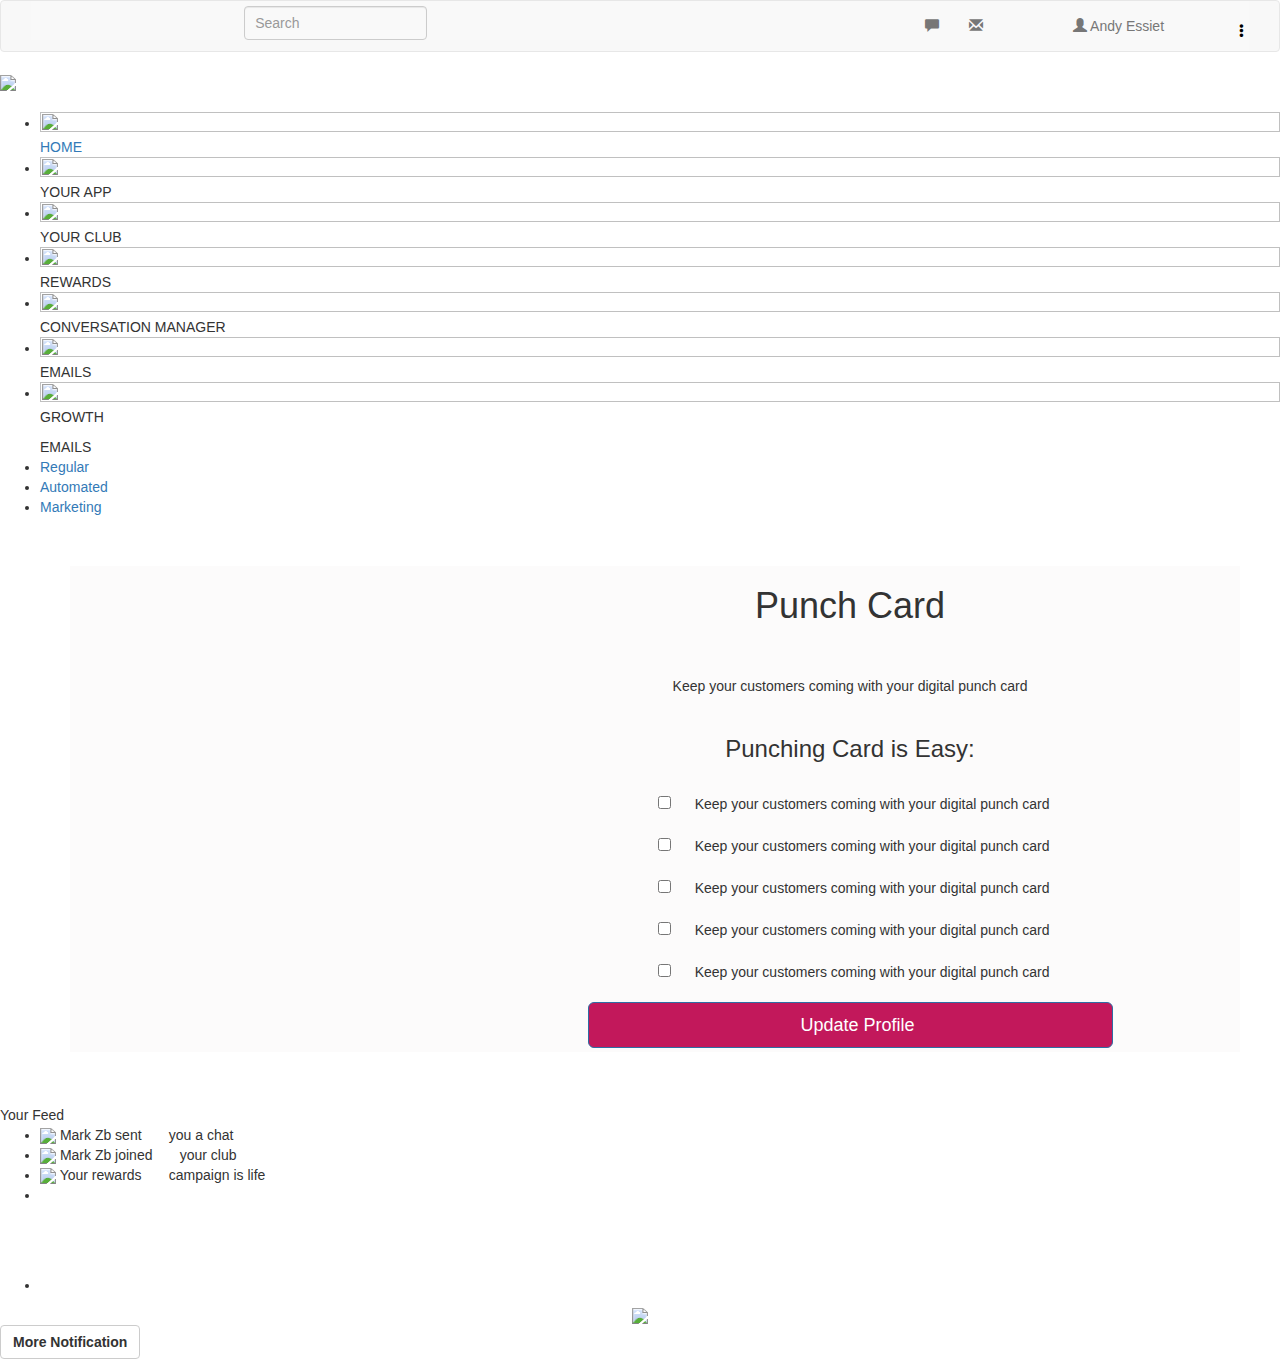
==== commit 0002c559: "added dropdown" ====
--- a/index.html
+++ b/index.html
@@ -1,249 +1,520 @@
 <!DOCTYPE html>
-<html>
-<head>
- <title>Dealin 2017</title>
-  <link rel="stylesheet" href="https://fonts.googleapis.com/css?family=Roboto:700,400&amp;subset=cyrillic,latin,greek,vietnamese">
-  <link rel="stylesheet" href="assets/bootstrap/css/bootstrap.min.css">
-  <link rel="stylesheet" href="assets/animate.css/animate.min.css">
-  <link rel="stylesheet" href="assets/style/css/style.css">
-  <link rel="stylesheet" href="assets/style/css/mbr-additional.css" type="text/css">
-  <link rel="stylesheet" href="font-awesome-4.7.0/css/font-awesome.min.css" type="text/css">
-  <style type="text/css">
-
-.style1 {font-size: 24px}
-a:link {
-	text-decoration: none;
-}
-a:visited {
-	text-decoration: none;
-}
-a:hover {
-	text-decoration: none;
-}
-a:active {
-	text-decoration: none;
-}
-  </style>
-<meta http-equiv="Content-Type" content="text/html; charset=windows-1252">
-</head>
+
+<html class="js flexbox canvas canvastext webgl no-touch geolocation postmessage no-websqldatabase indexeddb hashchange history draganddrop websockets rgba hsla multiplebgs backgroundsize borderimage borderradius boxshadow textshadow opacity cssanimations csscolumns cssgradients no-cssreflections csstransforms csstransforms3d csstransitions fontface generatedcontent video audio localstorage sessionstorage webworkers applicationcache svg inlinesvg smil svgclippaths" lang="en"><!--<![endif]--><head>
+<meta http-equiv="content-type" content="text/html; charset=UTF-8">
+<meta charset="utf-8">
+<link href="" rel="shortcut icon">
+<title>
+
+Dealin
+</title>
+<script>
+//<![CDATA[
+window.gon={};gon.generic_business_logo_path="/assets/generic_business_logos/bl_#[IMAGE_ID].svg";gon.generic_cover_photos_path="///d2k19sm9gbyjni.cloudfront.net/generic_cover_photos/cover_#[MASTER_ID]_#[VERSION].jpg";gon.lb_env="production";gon.facebook_api_version="2.6";gon.block_3th_party=false;gon.buy_now_locked=true;gon.login_session="firstlogin";gon.dashboard_version="normal";gon.business_status_id=10;gon.address_present=false;gon.show_quicklaunch=false;gon.provider=null;gon.is_multi_business=false;gon.experiments_user={"package-picker-v2":"old","data-collection-v2":"old"};gon.display_salescall_banner=true;gon.first_time_in_dashboard_after_upgrade=false;gon.schedule_call_date=null;gon.timezone_offset=-1;gon.call_scheduled=false;gon.is_any_call_scheduled=null;gon.timezone="Africa/Lagos";gon.is_live=false;gon.is_user_opened_subscriber=null;gon.oauth_token="";gon.node_server="#";gon.is_limited_plan=true;gon.was_limited_plan=null;gon.fb_app_id="288273431189490";gon.full_members_path="#";gon.bank_info_configured=true;gon.weekly_goal_stats={"goal":5,"percentage":0.0,"thisweek":0};gon.punchcard_matrix={"dummy_data":true,"data":[]};gon.members_matrix={"dummy_data":true,"data":[]};gon.statuses_present=false;gon.address_and_phone_provided=false;gon.welcome_reward_configured=false;gon.categories_activated=null;gon.is_pc_walkin=false;gon.full_qr_src="#";gon.completed_go_live=null;gon.punchcards_graph_data=[{"x":0,"y":0},{"x":1,"y":0},{"x":2,"y":0},{"x":3,"y":0},{"x":4,"y":0},{"x":5,"y":0},{"x":6,"y":0},{"x":7,"y":0},{"x":8,"y":0},{"x":9,"y":0},{"x":10,"y":0},{"x":11,"y":0},{"x":12,"y":0},{"x":13,"y":0}];gon.punchcards_graph_days=["Thu","Fri","Sat","Sun","Mon","Tue","Wed"];gon.club_strength=0.12000000000000001;gon.defined_hash={"launched":false,"welcome":false,"geotrap":false,"launch-call":false,"preview-app":false,"see-app":false,"staff-training":null,"fb":false,"twitter":false,"email":false,"carrots":false,"fb-connected":false,"twitter-connected":false,"automated":false};gon.is_dashboard_home=true;gon.engagement_steps=7;gon.pricing_viewed_id=54;gon.render_new_treatment=true;gon.render_mastercard=false;
+//]]>
+</script>
+<!--[if lt IE 9]>
+<script src="https://d2ieupl0el5uqe.cloudfront.net/assets/html5-a8a35abfcfaff4af3f939c4ffdf0b49e.js"></script>
+<![endif]-->
+<!-- ![endif] -->
+<link rel="stylesheet" media="screen" href="css/dashboard.css">
+<link rel="stylesheet" media="screen" href="css/style.css">
+<link rel="stylesheet" media="screen" href="css/bootstrap.min.css">
+
+</script>
+<script src="js/basic.js"></script><script src="jquery/jquery.js"></script>
+<meta content="no-cache" name="turbolinks-cache-control">
+<!-- / CSS for app section -->
+<style>
+  /* line 1, (__TEMPLATE__) */
+  #preview-app .pa-punchcard .punchcard-img {
+    background-color: #00a0e2 !important; }
+  
+  /* line 4, (__TEMPLATE__) */
+  #preview-app .pa-about .paa-social li {
+    background-color: #00a0e2 !important; }
+</style>
 <body>
-
-<section class="mbr-navbar mbr-navbar--freeze mbr-navbar--absolute mbr-navbar--transparent mbr-navbar--sticky mbr-navbar--auto-collapse" id="menu-0">
-    <div class="mbr-navbar__section mbr-section">
-        <div class="mbr-section__container container">
-            <div class="mbr-navbar__container">
-                <div class="mbr-navbar__column mbr-navbar__column--s mbr-navbar__brand">
-                    <span class="mbr-navbar__brand-link mbr-brand mbr-brand--inline">
-                        <span class="mbr-brand__logo"><a href="#"><img src="assets/images/logo-1-312x128.png" class="mbr-navbar__brand-img mbr-brand__img" alt="Mobirise"></a></span>
-                        <span class="mbr-brand__name"><a class="mbr-brand__name text-white" href="#"></a></span>
-                       </span>
-                     </div>
-                <div class="mbr-navbar__hamburger mbr-hamburger"><span class="mbr-hamburger__line"></span></div>
-                <div class="mbr-navbar__column mbr-navbar__menu">
-                    <nav class="mbr-navbar__menu-box mbr-navbar__menu-box--inline-right">
-                        <div class="mbr-navbar__column">
-                            <ul class="mbr-navbar__items mbr-navbar__items--right float-left mbr-buttons mbr-buttons--freeze mbr-buttons--right btn-decorator mbr-buttons--active"><li class="mbr-navbar__item"><a class="mbr-buttons__link btn text-white" href="#">Menu&nbsp;</a></li><li class="mbr-navbar__item"><a class="mbr-buttons__link btn text-white" href="#">The App</a></li> <li class="mbr-navbar__item"><a class="mbr-buttons__link btn text-white" href="#"></a></li> <li class="mbr-navbar__item"><a class="mbr-buttons__link btn text-white" href="#"></a></li> <li class="mbr-navbar__item"><a class="mbr-buttons__link btn text-white" href="#"></a></li> <li class="mbr-navbar__item"><a class="mbr-buttons__link btn text-white" href="#"></a></li>    <li class="mbr-navbar__item"><a class="mbr-buttons__link btn text-white" href="#"></a></li> <li class="mbr-navbar__item"><a class="mbr-buttons__link btn text-white" href="#"></a></li></ul>
-                            <ul class="mbr-navbar__items mbr-navbar__items--right mbr-buttons mbr-buttons--freeze mbr-buttons--right btn-inverse mbr-buttons--active"><li class="mbr-navbar__item"><a class="button-hd" href="#"></a><button id="button-hd2">
-                <a href="#">SIGN UP</a>
-</button></li></ul>
-                        </div>
-                    </nav>
+    <meta name="viewport" content="width=device-width, initial-scale=1">
+    <link rel="stylesheet" href="https://maxcdn.bootstrapcdn.com/bootstrap/3.3.7/css/bootstrap.min.css">
+    <script src="https://ajax.googleapis.com/ajax/libs/jquery/3.2.1/jquery.min.js"></script>
+    <script src="https://maxcdn.bootstrapcdn.com/bootstrap/3.3.7/js/bootstrap.min.js"></script>
+    </head>
+    
+    <style>
+    
+    .nav, navbar navbar-default{
+        top: 0;
+        width: 66%;
+        align-content: right;
+        margin: 0;
+        padding: 0;
+        color: rgb(0, 0, 0);
+        background-color: #F9F9F9;
+        width:50%;
+        position: center;
+        padding-left: 0;
+        margin-left: 0px;
+        margin-top: 0px;
+  }
+      .form-control{
+        position :right;
+        top: 0;
+        width: 30%;
+        align-content: center;
+        margin: 0;
+        margin-top: 5px;
+        padding: 10px;
+        color: rgb(12, 11, 11);
+        background-color: #F9F9F9;
+      }
+
+  .glyphicon glyphicon-envelope{
+        color:#00a0e2;
+        background-color:#00a0e2;
+
+
+
+  }
+            
+    </style>
+    <body>
+      <center>
+            <nav class="navbar navbar-default">
+                    <div class="container-fluid">
+                      <div class="navbar-header">
+                        <button type="button" class="navbar-toggle" data-toggle="collapse" data-target="#myNavbar">
+                          <span class="icon-bar"></span>
+                          <span class="icon-bar"></span>
+                          <span class="icon-bar"></span>                        
+                        </button>
+                       </div>
+                      <div class="collapse navbar-collapse" id="myNavbar">
+                        <ul class="nav navbar-nav">
+                      <input type="text" class="form-control" placeholder="Search">
+                        </ul>
+                        <ul class="nav navbar-nav navbar-right">
+                            <li><a href=""><span class=""></span></a></li>
+                            <li><a href=""><span class=""></span></a></li>
+                            <li><a href=""><span class=""></span></a></li>
+                            <li><a href=""><span class=""></span></a></li>
+                            <li><a href=""><span class=""></span></a></li>
+                            <li><a href=""><span class=""></span></a></li>
+                            <li><a href=""><span class=""></span></a></li>
+                            <li><a href=""><span class=""></span></a></li>
+                            <li><a href=""><span class=""></span></a></li>
+                            <li><a href=""><span class="glyphicon glyphicon-comment"></span></a></li>
+                            <li><a href=""><span class="glyphicon glyphicon-envelope"></span></a></li>
+                            <li><a href=""><span class=""></span></a></li>
+                            <li><a href=""><span class=""></span></a></li>
+                            <li><a href="#"><span class="glyphicon glyphicon-user"></span> Andy Essiet</a></li>
+                            <li><a href="#"><span class=""></span></a></li>
+                            <li style="float:right">
+                            <div class="dropdown"><br>
+                              <div class="" type="" id="menu1" data-toggle="dropdown">
+                              <span class="glyphicon glyphicon-option-vertical"></span></div>
+                              <ul class="dropdown-menu" role="menu" aria-labelledby="menu1">
+                                <li role="presentation"><a role="menuitem" tabindex="-1" href="#">Link1</a></li>
+                                <li role="presentation"><a role="menuitem" tabindex="-1" href="#">Link2</a></li>
+                                <li role="presentation"><a role="menuitem" tabindex="-1" href="#">Link3</a></li>
+                                <li role="presentation" class="divider"></li>
+                                <li role="presentation"><a role="menuitem" tabindex="-1" href="#">Logout</a></li>
+                              </ul>
+                            </div>
+                          </li>
+                         </ul>
+                      </div>
+                    </div>
+                  </nav></center>
+  
+<div class="show_feed_icons" id="floating-notifications-container"></div>
+<div class="" id="wrapper">
+<div class="w1">
+<div class="" id="main">
+<div id="left_fixed_section">
+
+<header>
+    <div class="logo_wrap">
+        <img class="" src="img/logo.png">
+    <a class="logo sidebar-img sidebar-img-logo_white" href="#">
+    </a>
+    </div>
+    <div class="">
+
+    <span class="">
+    <img class="" src="img/logo2.png" alt="" width="100%">
+    </span>
+    <div class="warn_icn sidebar-img sidebar-img-exclimation"></div>
+    </a>
+    <span class="sidebar-img sidebar-img-arrow_prof"></span>
+    </div>
+</header>
+
+<aside id="sidebar" class="sub_open">
+            <ul id="nav">
+            <li class="active side_li">
+            <a class="home trackingActionsBinded" data-lbtrack="Navigation_Interaction" data-lbtrackaction="Home_Click" href="#">
+            <div class="side-icon">
+            <div class="sidebar-img sidebar-img-home_w>"><img class="" src="img/home.png" alt="" width="100%" height="100%"></div>
+            </div>
+            <div class="text-holder">
+            <span>HOME</span>
+            </div>
+            </a>
+            </li>
+            <li class="side_li has-sub js-design-app-nav-entry trackingActionsBinded" data-lbtrack="Navigation_Interaction" data-lbtrackaction="Your_App_Click" data-navsec="your_app">
+            <div class="side-icon">
+            <div class="sidebar-img sidebar-img-home_w>"><img class="" src="img/yourapp.png" alt="" width="100%" height="100%"></div>
+            </div>
+            <div class="text-holder">
+            <span>YOUR APP</span>
+            </div>
+            <span class="arrow-left sidebar-img sidebar-img-arrow"></span>
+            </li>
+            <li class="side_li has-sub js-design-app-nav-entry trackingActionsBinded" data-lbtrack="Navigation_Interaction" data-lbtrackaction="Your_Club_Click" data-navsec="your_club">
+            <div class="side-icon">
+            <div class="sidebar-img sidebar-img-home_w>"><img class="" src="img/yourclub.png" alt="" width="100%" height="100%"></div>
+            </div>
+            <div class="text-holder">
+            <span>YOUR CLUB</span>
+            </div>
+            <span class="arrow-left sidebar-img sidebar-img-arrow"></span>
+            </li>
+            <li class="side_li has-sub rewards-nav-entry trackingActionsBinded" data-lbtrack="Navigation_Interaction" data-lbtrackaction="Rewards_Click" data-navsec="rewards">
+            <div class="side-icon">
+                <div class="sidebar-img sidebar-img-home_w>"><img class="" src="img/yourrewards.png" alt="" width="100%" height="100%"></div>
+            </div>
+            <div class="text-holder">
+            <span>REWARDS</span>
+            </div>
+            <span class="arrow-left sidebar-img sidebar-img-arrow"></span>
+            </li>
+            <li class="side_li has-sub trackingActionsBinded" data-lbtrack="Navigation_Interaction" data-lbtrackaction="Conversation_Manager_Click" data-navsec="conversation">
+            <div class="side-icon">
+            <div class="sidebar-img sidebar-img-home_w>"><img class="" src="img/cm.png" alt="" width="100%" height="100%"></div>
+            </div>
+            <div class="text-holder smaller-nav">
+            <span>CONVERSATION MANAGER</span>
+            </div>
+            <span class="arrow-left sidebar-img sidebar-img-arrow"></span>
+            <div class="new-tab-label"></div>
+            </li>
+            <li class="side_li has-sub trackingActionsBinded" data-lbtrack="Navigation_Interaction" data-lbtrackaction="Emails_Click" data-navsec="emails">
+            <div class="side-icon">
+            <div class="sidebar-img sidebar-img-home_w>"><img class="" src="img/email.png" alt="" width="100%" height="100%"></div>
+            </div>
+            <div class="text-holder">
+            <span>EMAILS</span>
+            </div>
+            <span class="arrow-left sidebar-img sidebar-img-arrow"></span>
+            <div class="new-tab-label"></div>
+            </li>
+            <li class="side_li has-sub trackingActionsBinded" data-lbtrack="Navigation_Interaction" data-lbtrackaction="Growth_Click" data-navsec="growth">
+            <div class="side-icon">
+            <div class="sidebar-img sidebar-img-home_w>"><img class="" src="img/growth.png" alt="" width="100%" height="100%"></div>
+            </div>
+            <div class="text-holder">
+            <span>GROWTH</span>
+            </div>
+            <span class="arrow-left sidebar-img sidebar-img-arrow"></span>
+            <div class="new-tab-label"></div>
+            </li>
+
+            </ul>
+            <div id="inner_nav_wrap">
+            <ul class="sub-tabs" data-navsec="your_app" style="display: none;">
+            <div class="inner_title">YOUR APP</div>
+            <li>
+            <a class="about-tab" href="#">
+            <span>Punch Card</span>
+            </a>
+            </li>
+            <li>
+            <a class="about-tab" href="#">
+            <span>About</span>
+            </a>
+            </li>
+            <li>
+            <a class="design-app-btn" href="#">
+            <span>Design</span>
+            </a>
+            </li>
+            <li>
+            <a class="gallery-tab" href="#">
+            <span>Gallery</span>
+            </a>
+            </li>
+            <li>
+            <a class="web-page" href="#">
+            <span>Web Page</span>
+            <div class="new-tab-label"></div>
+            </a>
+            </li>
+            <li>
+            <a class="gallery-tab" href="#">
+            <span>The Beacon</span>
+            </a>
+            </li>
+            </ul>
+            <ul class="sub-tabs" data-navsec="your_club" style="display: none;">
+            <div class="inner_title">YOUR CLUB</div>
+            <li>
+            <a class="about-tab" href="#">
+            <span>Customers</span>
+            </a>
+            </li>
+            <li>
+            <a class="about-tab" href="#">
+            <span>Analytics</span>
+            </a>
+            </li>
+            </ul>
+            <ul class="sub-tabs" data-navsec="rewards" style="display: none;">
+            <div class="inner_title">REWARDS</div>
+            <li>
+            <a class="tokens-btn" href="#">
+            <span>Your Rewards</span>
+            </a>
+            </li>
+            <li>
+            <a class="status-cards" href="#">
+            <span>Club Card</span>
+            </a>
+            </li>
+            <li>
+            <a class="status-cards" href="#">
+            <span>Packages</span>
+            </a>
+            </li>
+            </ul>
+            <ul class="sub-tabs" data-navsec="conversation" style="display: none;">
+            <div class="inner_title">CONVERSATION MANAGER</div>
+            <li>
+            <a class="status-cards" href="#">
+            <span>Conversations</span>
+            </a>
+            </li>
+            <li>
+            <a class="tokens-btn" href="#">
+            <span>Bot Manager</span>
+            </a>
+            </li>
+            <li>
+            <a href="#">
+            <span>Campaigns</span>
+            </a>
+            </li>
+            <li>
+            <a href="#">
+            <span>Cruise Control</span>
+            </a>
+            </li>
+            </ul>
+            <ul class="sub-tabs" data-navsec="emails" style="display: block;">
+            <div class="inner_title">EMAILS</div>
+            <li>
+            <a href="#">
+            <span>Regular</span>
+            </a>
+            </li>
+            <li>
+            <a href="#">
+            <span>Automated</span>
+            </a>
+            </li>
+            <li>
+            <a href="#">
+            <span>Marketing</span>
+            </a>
+            </li>
+            </ul>
+            <ul class="sub-tabs" data-navsec="growth" style="display: none;">
+            <div class="inner_title">GROWTH</div>
+            <li>
+            <a href="#">
+            <span>Carrots</span>
+            </a>
+            </li>
+            <li>
+            <a href="#">
+            <span>Go Social</span>
+            </a>
+            </li>
+            <li>
+            <a href="#">
+            <span>Promote</span>
+            </a>
+            </li>
+            </ul>
+            </div>
+
+</aside>
+
+</div>
+
+<div class="header-notifications ui-draggable ui-draggable-handle" id="dragg_header_elem">
+<div class="notifications-count-wrapper" style="display: none;">
+<div class="notifications-count">
+0
+</div>
+</div>
+<a class="more-btn trackingActionsBinded" data-lbtrack="User_Notifications" data-lbtrackaction="click" href="javascript:;">
+<div class="layout-img layout-img-more"></div>
+</a>
+</div>
+
+<div id="profile_popup_wrap" style="display: none;">
+<ul>
+<li class="banner_li">
+<a class="app-not-live-link trackingActionsBinded" data-lbtrack="Profile_Interaction" data-lbtrackaction="Launch_App_Click" data-turbolinks="false" href="#">
+<div class="sidebar-img sidebar-img-exclimation icon"></div>
+LAUNCH YOUR APP
+</a>
+</li>
+<li class="edit-profile">
+<a data-lbtrack="Profile_Interaction" data-lbtrackaction="Settings_Click" data-turbolinks="false" href="#" class="trackingActionsBinded">
+<div class="sidebar-img sidebar-img-settings icon"></div>
+SETTINGS
+</a>
+</li>
+<li class="logout">
+<a data-lbtrack="Profile_Interaction" data-lbtrackaction="Log_Out" data-turbolinks="false" rel="nofollow" data-method="delete" href="https://www.flok.com/business_logins/sign_out" class="trackingActionsBinded"><div class="sidebar-img sidebar-img-logout icon"></div>
+LOGOUT
+</a></li>
+</ul>
+</div>
+
+<style>
+  .fancybox-inner {
+    overflow: visible !important;
+  }
+</style>
+
+
+
+<div class="container " style="margin: 49px 0px 0px 70px;">
+  <div class="row int" style="background-color:#f3efef3f;" >
+    <div class="col-md-1 "></div>
+    <div class="col-md-4 ">
+      
+      
+      
+
+    </div>
+    <div class="col-md-6" style="">
+      <div class="wrap wrap-right" role="alert">
+        <div class="" >
+        <form class="center" style="text-align: center;">
+            <div class="form-group" style="margin-bottom:50px !important;">
+        <h1>Punch Card</h1><br><br>
+        Keep your customers coming with your digital punch card<br><br>
+        <h3> Punching Card is Easy:</h3><br>
+        
+        &nbsp;&nbsp;<input id="checkBox" type="checkbox">&nbsp;&nbsp;&nbsp;&nbsp;&nbsp;&nbsp;Keep your customers coming with your digital punch card<br><br>
+
+        &nbsp;&nbsp;<input id="checkBox" type="checkbox">&nbsp;&nbsp;&nbsp;&nbsp;&nbsp;&nbsp;Keep your customers coming with your digital punch card<br><br>
+
+        &nbsp;&nbsp;<input id="checkBox" type="checkbox">&nbsp;&nbsp;&nbsp;&nbsp;&nbsp;&nbsp;Keep your customers coming with your digital punch card<br><br>
+
+        &nbsp;&nbsp;<input id="checkBox" type="checkbox">&nbsp;&nbsp;&nbsp;&nbsp;&nbsp;&nbsp;Keep your customers coming with your digital punch card<br><br>
+
+        &nbsp;&nbsp;<input id="checkBox" type="checkbox">&nbsp;&nbsp;&nbsp;&nbsp;&nbsp;&nbsp;Keep your customers coming with your digital punch card<br><br>
+            <div class="form-group">
+                <div class="col-sm-12">
+                  
+                    <button class="btn btn-block btn-primary btn-lg" style="background-color:#C2185B!important;">&nbsp;&nbsp;&nbsp;Update Profile</button>
                 </div>
             </div>
-        </div>
+          </div>
+        </form>
     </div>
-</section>
-
-<section class="engine">
-  <a rel="external" href="#"></a>
-</section>
-<section class="mbr-box mbr-section mbr-section--dark-gray mbr-section--relative mbr-section--fixed-size mbr-section--full-height mbr-section--bg-adapted mbr-parallax-background" id="header4-2" style="background: linear-gradient(
-                     rgba(20,20,20, .5), 
-                     rgba(20,20,20, .5)),
-                     url( assets/images/d6cee262cb9991b2380ef3e7babcc25b.jp);">
-    <div class="mbr-box__magnet mbr-box__magnet--sm-padding mbr-box__magnet--center-center mbr-after-navbar">
-
-        <div class="mbr-box__container mbr-section__container container">
-            <div class="mbr-box mbr-box--stretched"><div class="mbr-box__magnet mbr-box__magnet--center-center">
-                <div class="row">
-                  <div class=" col-sm-8 col-sm-offset-2">
-                    <div class="mbr-hero animated fadeInUp">
-                        <h1 class="mbr-hero__text">How It Works</h1>
-                        <p class="mbr-hero__subtext">Build Your Loyalty Program in Just One Click</p>
-                    </div>
-
-                </div>
-              </div>
-            </div></div>
-        </div>
+
+
+      </div>
+      <!-- <div class=" wrap wrap-right"></div> -->
+    </div><!--col-md-6-->
     </div>
-</section>
-
-<section class="mbr-section" id="header3-6">
-    <div class="mbr-section__container container mbr-section__container--isolated">
-        <div class="col-md-6 mbr-figure">
-          <img class="img-responsive" src="assets/images/leftside.png">
-        </div>
-        <div class="col-md-6">
-          <div class="mbr-header  mbr-header--std-padding">
-             <h2>Create Your Digital Punch Card</h2>
-          </div>
-          <div class="mbr-header__subtext">         <p class="block-tex">Lorem ipsum dolor sit amet, consectetur adipiscing elit.Lorem ipsum dolor sit amet, consectetur adipiscing elit.Lorem ipsum dolor sit amet, consectetur adipiscing elit.Lorem ipsum dolor sit amet, consectetur adipiscing elitLorem ipsum dolor sit amet, consectetur adipiscing elitLorem ipsum dolor sit amet, consectetur adipiscing elitLorem ipsum dolor sit amet, consectetur adipiscing elitLorem ipsum dolor sit amet, consectetur adipiscing elitLorem ipsum dolor sit amet, consectetur adipiscing elit   </p>
-          </div> 
-        </div>
-
-	</div>
-
-    <div class="mbr-section__container container mbr-section__container--isolated">
-        <div class="col-md-6">
-          <div class="mbr-header  mbr-header--std-padding">
-             <h2>Design Your Loyalty Club</h2>
-          </div>
-          <div class="mbr-header__subtext">         <p class="block-tex">Lorem ipsum dolor sit amet, consectetur adipiscing elit.Lorem ipsum dolor sit amet, consectetur adipiscing elit.Lorem ipsum dolor sit amet, consectetur adipiscing elit.Lorem ipsum dolor sit amet, consectetur adipiscing elitLorem ipsum dolor sit amet, consectetur adipiscing elitLorem ipsum dolor sit amet, consectetur adipiscing elitLorem ipsum dolor sit amet, consectetur adipiscing elitLorem ipsum dolor sit amet, consectetur adipiscing elitLorem ipsum dolor sit amet, consectetur adipiscing elit   </p>
-          </div> 
-        </div>
-        <div class="col-md-6 mbr-figure">
-          <img class="img-responsive" src="assets/images/leftside.png">
-        </div>
+  </div>
+
+
+<div id="overlay-cover-layout"></div>
+<div class="interaction-holder pushDownBanner mCustomScrollbar _mCS_2" style=" margin-top:53px;" data-page="1" id="fl_notif_wrap">
+  <div id="mCSB_2" class="mCustomScrollBox mCS-dark-3 mCSB_vertical mCSB_inside" style="max-height: 330px;" tabindex="0">
+    <div id="mCSB_2_container" class="mCSB_container" style="position:relative; top:0; left:0;" dir="ltr">
+      <div class="notif_wrap_title">Your Feed</div>
+        <ul class="feed-list-ul show_feed_icons">
+        <li class="feed-entry unread user_join add_username" data-userid="754056" data-notif-class="user_join">
+        <div class="inter_icon_wrap">
+        <div class="icon"></div>
+        </div>
+        <div class="text-holder">
+
+        <img src="img/rss.png" width="20">
+        Mark Zb sent &nbsp;&nbsp;&nbsp;&nbsp;&nbsp;&nbsp;you a chat
+        </div>
+        </li><li class="feed-entry push_campaign_created unread " data-notif-class="push_campaign_created" data-notification-id="push_campaign_created_1511954026" data-userid="0">
+        <div class="inter_icon_wrap">
+        <div class="text-holder">  
+        <img src="img/love.png" width="20">
+        Mark Zb joined &nbsp;&nbsp;&nbsp;&nbsp;&nbsp; your club
+        </div>
+        </li>
+        <li class="feed-entry push_campaign_created unread " data-notif-class="push_campaign_created" data-notification-id="push_campaign_created_1511953928" data-userid="0">
+        <div class="inter_icon_wrap">
+
+
+        <div class="text-holder">   
+        <img src="img/rss.png" width="20">
+        Your  rewards &nbsp;&nbsp;&nbsp;&nbsp;&nbsp; campaign is life
+        </div>
+
+        </li>
+        <li class="feed-entry freemium_offer_biz  " data-notif-class="freemium_offer_biz" data-notification-id="freemium_offer_biz_1511953695" data-userid="0">
+        <div class="inter_icon_wrap">
+        <div class="icon"></div>
+        </div>
+        </li>
+        <div class="loading-section">
+        <svg class="loading-ajax-spinner" height="65px" viewBox="0 0 66 66" width="65px" xmlns="http://www.w3.org/2000/svg">
+        <circle class="path" cx="33" cy="33" fill="none" r="30" stroke-linecap="round" stroke-width="6"></circle>
+        </svg>
+        </div>
+        <li id="feed_prototype_elem">
+        <div class="inter_icon_wrap">
+        <div class="icon"></div>
+        </div>
+        <div class="text-holder">
+        <div class="unread-bullet"></div>
+        <div class="text"></div>
+        <div class="date-holder">
+        <div class="date"></div>
+        </div>
+        </div>
+        </li>
+        </ul>
+        </div>
+        <div class="mCSB_draggerContainer"><div class="mCSB_dragger_bar" style="line-height: 30px;">
+        </div>
+      </div>
+      <div class="mCSB_draggerRail">
+      </div>
     </div>
-
-    <div class="mbr-section__container container mbr-section__container--isolated">
-        <div class="col-md-6 mbr-figure">
-          <img class="img-responsive" src="assets/images/leftside.png">
-        </div>
-        <div class="col-md-6">
-          <div class="mbr-header  mbr-header--std-padding">
-             <h2>Launch it on Dealin App</h2>
-          </div>
-          <div class="mbr-header__subtext">         <p class="block-tex">Lorem ipsum dolor sit amet, consectetur adipiscing elit.Lorem ipsum dolor sit amet, consectetur adipiscing elit.Lorem ipsum dolor sit amet, consectetur adipiscing elit.Lorem ipsum dolor sit amet, consectetur adipiscing elitLorem ipsum dolor sit amet, consectetur adipiscing elitLorem ipsum dolor sit amet, consectetur adipiscing elitLorem ipsum dolor sit amet, consectetur adipiscing elitLorem ipsum dolor sit amet, consectetur adipiscing elitLorem ipsum dolor sit amet, consectetur adipiscing elit   </p>
-          </div> 
-        </div>
-
   </div>
-
-  <div class="mbr-section__container container mbr-section__container--isolated">
-        <div class="col-md-6">
-          <div class="mbr-header  mbr-header--std-padding">
-             <h2>Share it in a Few Clicks</h2>
-          </div>
-          <div class="mbr-header__subtext">         <p class="block-tex">Lorem ipsum dolor sit amet, consectetur adipiscing elit.Lorem ipsum dolor sit amet, consectetur adipiscing elit.Lorem ipsum dolor sit amet, consectetur adipiscing elit.Lorem ipsum dolor sit amet, consectetur adipiscing elitLorem ipsum dolor sit amet, consectetur adipiscing elitLorem ipsum dolor sit amet, consectetur adipiscing elitLorem ipsum dolor sit amet, consectetur adipiscing elitLorem ipsum dolor sit amet, consectetur adipiscing elitLorem ipsum dolor sit amet, consectetur adipiscing elit   </p>
-          </div> 
-        </div>
-        <div class="col-md-6 mbr-figure">
-          <img class="img-responsive" src="assets/images/google-nexus6p-portrait.png">
-        </div>
-    </div>
-
-    <div class="mbr-section__container container mbr-section__container--isolated">
-      <div class="col-md-6 mbr-figure">
-          <img class="img-responsive" src="assets/images/leftside.png">
-        </div>
-        <div class="col-md-6">
-          <div class="mbr-header  mbr-header--std-padding">
-             <h2>Get Customers back in your Door</h2>
-          </div>
-          <div class="mbr-header__subtext">         <p class="block-tex">Lorem ipsum dolor sit amet, consectetur adipiscing elit.Lorem ipsum dolor sit amet, consectetur adipiscing elit.Lorem ipsum dolor sit amet, consectetur adipiscing elit.Lorem ipsum dolor sit amet, consectetur adipiscing elitLorem ipsum dolor sit amet, consectetur adipiscing elitLorem ipsum dolor sit amet, consectetur adipiscing elitLorem ipsum dolor sit amet, consectetur adipiscing elitLorem ipsum dolor sit amet, consectetur adipiscing elitLorem ipsum dolor sit amet, consectetur adipiscing elit   </p>
-          </div> 
-        </div>
-    </div>
-
-    <div class="mbr-section__container container mbr-section__container--isolated">
-        <div class="col-md-6">
-          <div class="mbr-header  mbr-header--std-padding">
-             <h2>Reach Customers in 0 clicks</h2>
-          </div>
-          <div class="mbr-header__subtext">         <p class="block-tex">Lorem ipsum dolor sit amet, consectetur adipiscing elit.Lorem ipsum dolor sit amet, consectetur adipiscing elit.Lorem ipsum dolor sit amet, consectetur adipiscing elit.Lorem ipsum dolor sit amet, consectetur adipiscing elitLorem ipsum dolor sit amet, consectetur adipiscing elitLorem ipsum dolor sit amet, consectetur adipiscing elitLorem ipsum dolor sit amet, consectetur adipiscing elitLorem ipsum dolor sit amet, consectetur adipiscing elitLorem ipsum dolor sit amet, consectetur adipiscing elit   </p>
-          </div> 
-        </div>
-        <div class="col-md-6 mbr-figure">
-          <img class="img-responsive" src="assets/images/google-nexus6p-portrait.png">
-        </div>
-    </div>
-
-    <div class="mbr-section__container container mbr-section__container--isolated">
-
-      <div class="col-md-6 mbr-figure">
-          <img class="img-responsive" src="assets/images/leftside.png">
-        </div>
-        <div class="col-md-6">
-          <div class="mbr-header  mbr-header--std-padding">
-             <h2>Track Your Program's success</h2>
-          </div>
-          <div class="mbr-header__subtext">         <p class="block-tex">Lorem ipsum dolor sit amet, consectetur adipiscing elit.Lorem ipsum dolor sit amet, consectetur adipiscing elit.Lorem ipsum dolor sit amet, consectetur adipiscing elit.Lorem ipsum dolor sit amet, consectetur adipiscing elitLorem ipsum dolor sit amet, consectetur adipiscing elitLorem ipsum dolor sit amet, consectetur adipiscing elitLorem ipsum dolor sit amet, consectetur adipiscing elitLorem ipsum dolor sit amet, consectetur adipiscing elitLorem ipsum dolor sit amet, consectetur adipiscing elit   </p>
-          </div> 
-        </div>
-        
-    </div>
-
-</section>
-
-<section class="mbr-section mbr-section--relative mbr-section--short-paddings" id="msg-box1-a" style="background-color: rgb(233, 30, 99);">
-
-
-
-    <div class="mbr-section__container mbr-section__container--isolated container" style="padding-top: 60px; padding-bottom: 40px;">
-        <div class="row">
-            <div class="mbr-box mbr-box--fixed mbr-box--adapted">
-                <div class="mbr-box__magnet mbr-box__magnet--top-left mbr-section__left col-sm-12">
-                    <div class="mbr-section__container mbr-section__container--middle">
-                        <div class="mbr-header mbr-header--auto-align mbr-header--wysiwyg">
-                            <h5 class="mbr-header__text">Sounds pretty awesome, right? </h5>
-                        </div>
-                        
-                    </div>
-
-                      <div class="mbr-header mbr-header--auto-align mbr-header--wysiwyg">
-                            <h5 class="mbr-header__text">Create your free Dealin account today ? </h5>
-                        </div>
-
-                    <div class="mbr-section__container">
-                        <div class="mbr-article mbr-article--auto-align mbr-article--wysiwyg"><p></p></div>
-                    </div>
-
-                    <div class=" mbr-section__right">
-
-                    <button id="button-hd">
-                         <a href="#">START FREE</a>
-                      </button>
-                    </div>
-                    
-                </div>
-                </div>
-            </div>
-        </div>
-    </div>
-</section>
-
-<section class="mbr-section mbr-section--relative mbr-section--fixed-size" id="contacts1-b" style="background-color: rgb(255, 255, 255);">
-
-    <div class="mbr-section__container container">
-        <div class="mbr-contacts mbr-contacts--wysiwyg row" style="padding-top: 25px; padding-bottom: 0px;">
-            <div class="col-sm-3">
-                <div><img src="assets/images/logo2-265x80.png" class="mbr-contacts__img mbr-contacts__img--left"></div>
-            </div><br><br>
-            <div class="col-sm-8">
-                <div class="row">
-                    <div class="col-sm-4">
-                        <b><p class="mbr-contacts__text"><span style="line-height: 1.7em;">HOME</span><br><br>ABOUT<br><br>HOW IT WORKS<br><br>FAQS<br><br>BLOG<br><br>CONTACT<br><br>THE APP<br><br>THE BUSINESS</p></b>                    </div>
-                    <div class="col-sm-4">
-                        <b><p class="mbr-contacts__text"><span style="line-height: 1.7em;">PRICING</span><br><br>FEATURES<br><br>
-PUNCH CARD<br><br> PUSH NOTIFICATION<br><br>BEACON<br><br>RESELLERS<br><br>TERM OF SERVICE<br><br>PRIVACY</p><b>                    </div>
-                    <div class="col-sm-4"><p class="mbr-contacts__text"><img src="icons/Facebook.png" width="30" height="30">
-			&nbsp;&nbsp;&nbsp;&nbsp;<img src="icons/Instagram.png" width="30" height="30"> &nbsp;&nbsp;&nbsp;&nbsp;<img src="icons/Twitter.png" width="30" height="30"> &nbsp;&nbsp;&nbsp;&nbsp;<img src="icons/Google +.png" width="30" height="30"> &nbsp;&nbsp;&nbsp;&nbsp;<img src="icons/Youtube.png" width="30" height="30"><br><br>
-</p> <font size="1.7px"> <ul class="mbr-contacts__list"><li><img src="icons/Geo.png" width="20" height="20">&nbsp;&nbsp;&nbsp;&nbsp;&nbsp;No, 4 Midtowns, avenue, Uyo, L.G.A <a href="#">Find Us</a></li><br><li><img src="icons/Phone.png" width="20" height="20">&nbsp;&nbsp;&nbsp;&nbsp;&nbsp;+234-812-88124</li><li><br></li><li><a class="mbr-contacts__link text-gray" href="#"></a><img src="icons/Mail.png" width="20" height="20">&nbsp;&nbsp;&nbsp;&nbsp;&nbsp;info@shareqube.com</li></ul><p><br></p><p><br></p><p><br></p><p></p></font></div>
-                </div>
-            </div>
-        </div>
-    </div>
-<hr>
-<center> &copy; The Dealin 2017</center><br><p>
-</section>
-
-
-  <script src="assets/web/assets/jquery/jquery.min.js"></script>
-  <script src="assets/bootstrap/js/bootstrap.min.js"></script>
-  <script src="assets/smooth-scroll/smooth-scroll.js"></script>
-  <script src="assets/jarallax/jarallax.js"></script>
-  <script src="assets/style/js/script.js"></script>
+</div>
+</div>
+    <div class="hide_if_limit interaction-holder" id="fl_chat_wrapper">
+    <div class="chat_not_live_wrap">
+    <div class="small_title more_info"><center><img src="img/not.png" width="80"></center></div>
+    <button type="button" class="btn btn-default"><b>More Notification</b></button>
+    </a>
+</div>
+</div>
+
+</div>
+</div>
+
+
+<!-- End of Woopra Code -->
+<script src="js/sidebar.js"></script>
 </body>
 </html>
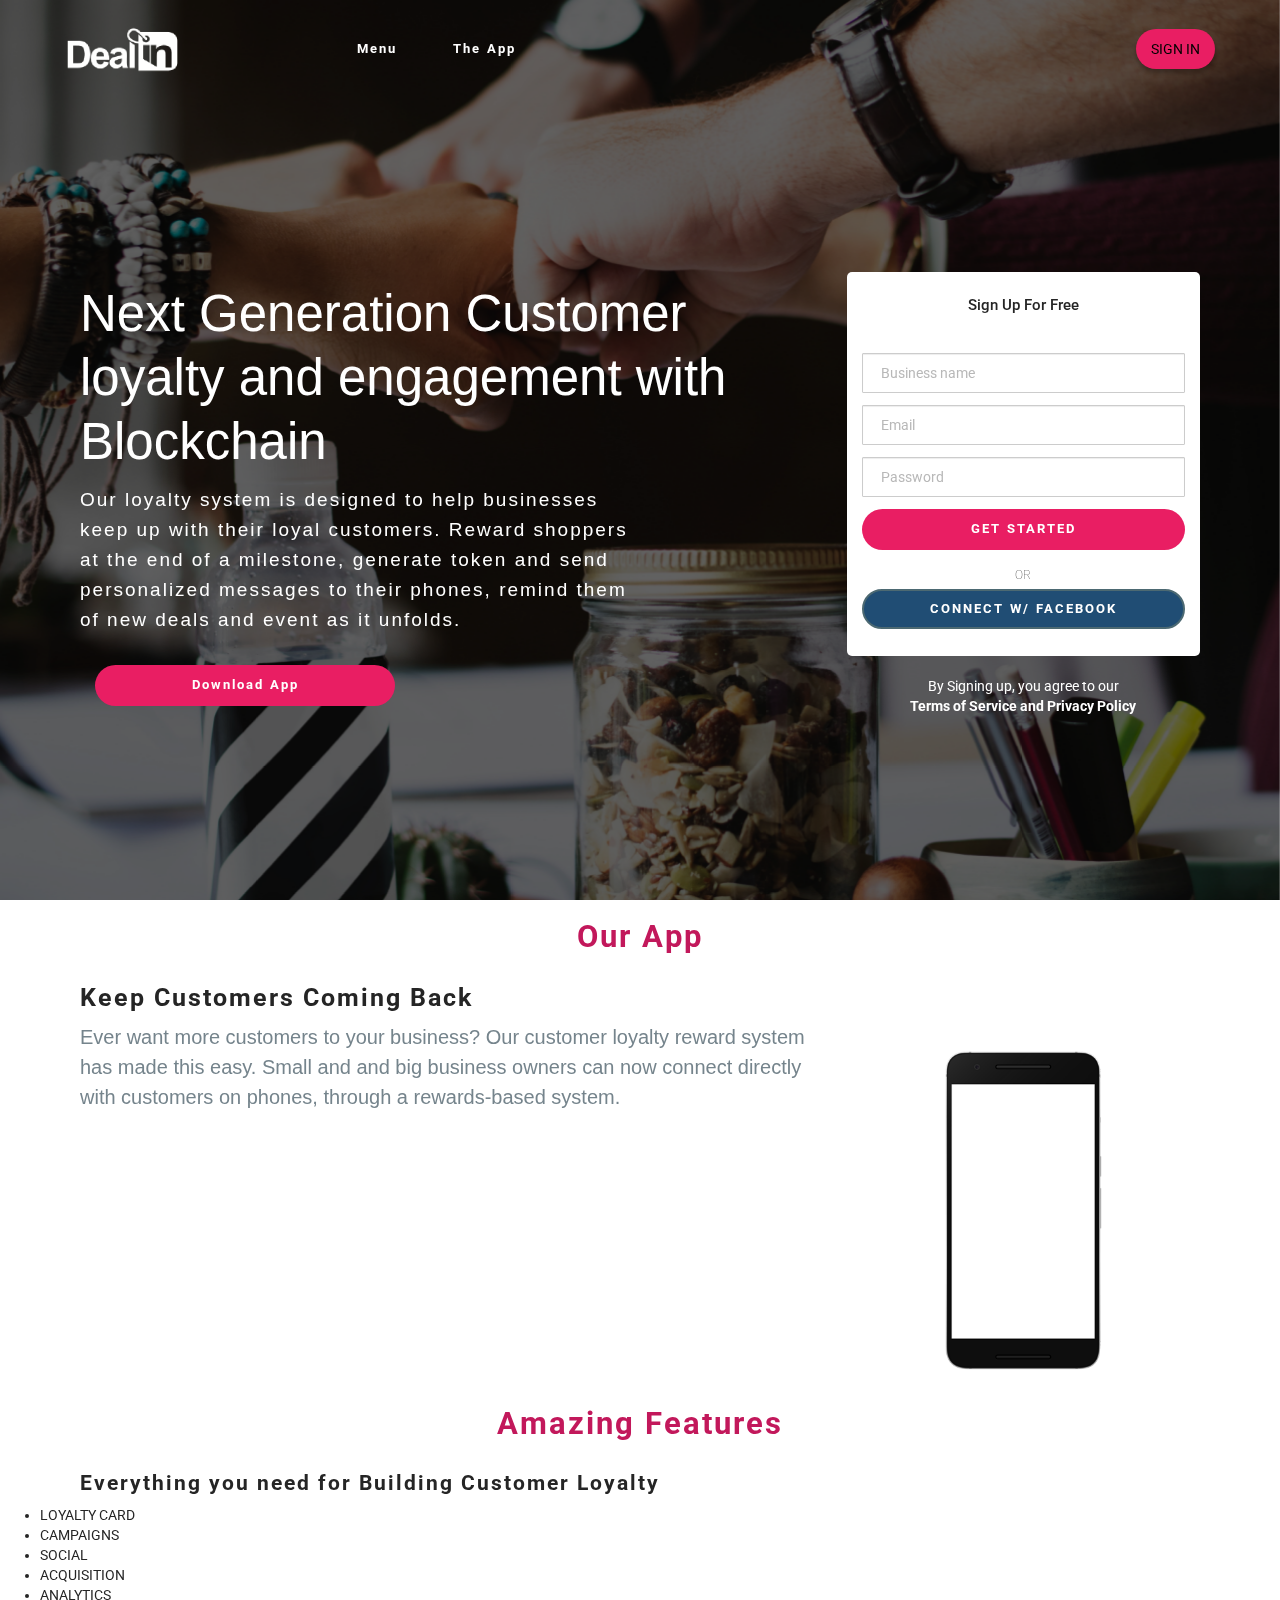
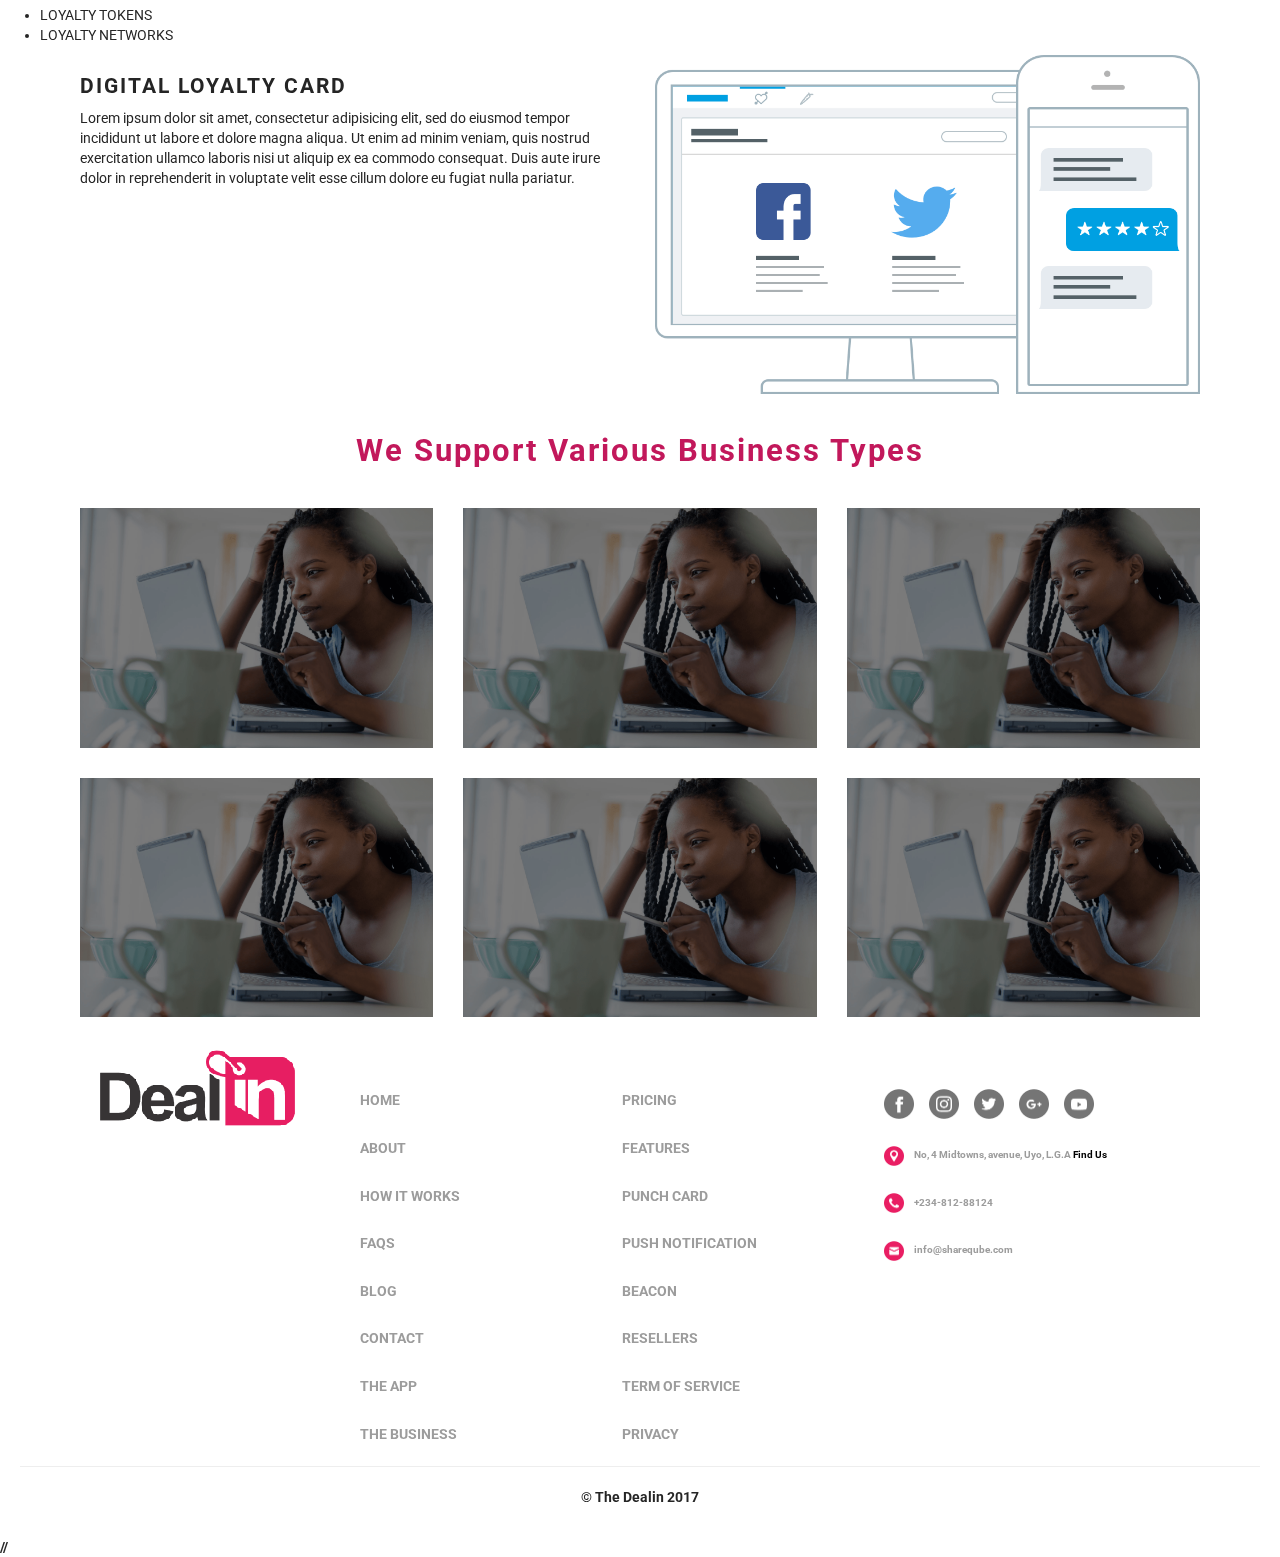
==== commit ba88fcd5: "Added the newly designed landing page" ====
--- a/index.html
+++ b/index.html
@@ -1,520 +1,286 @@
 <!DOCTYPE html>
-
-<html class="js flexbox canvas canvastext webgl no-touch geolocation postmessage no-websqldatabase indexeddb hashchange history draganddrop websockets rgba hsla multiplebgs backgroundsize borderimage borderradius boxshadow textshadow opacity cssanimations csscolumns cssgradients no-cssreflections csstransforms csstransforms3d csstransitions fontface generatedcontent video audio localstorage sessionstorage webworkers applicationcache svg inlinesvg smil svgclippaths" lang="en"><!--<![endif]--><head>
-<meta http-equiv="content-type" content="text/html; charset=UTF-8">
-<meta charset="utf-8">
-<link href="" rel="shortcut icon">
-<title>
-
-Dealin
-</title>
-<script>
-//<![CDATA[
-window.gon={};gon.generic_business_logo_path="/assets/generic_business_logos/bl_#[IMAGE_ID].svg";gon.generic_cover_photos_path="///d2k19sm9gbyjni.cloudfront.net/generic_cover_photos/cover_#[MASTER_ID]_#[VERSION].jpg";gon.lb_env="production";gon.facebook_api_version="2.6";gon.block_3th_party=false;gon.buy_now_locked=true;gon.login_session="firstlogin";gon.dashboard_version="normal";gon.business_status_id=10;gon.address_present=false;gon.show_quicklaunch=false;gon.provider=null;gon.is_multi_business=false;gon.experiments_user={"package-picker-v2":"old","data-collection-v2":"old"};gon.display_salescall_banner=true;gon.first_time_in_dashboard_after_upgrade=false;gon.schedule_call_date=null;gon.timezone_offset=-1;gon.call_scheduled=false;gon.is_any_call_scheduled=null;gon.timezone="Africa/Lagos";gon.is_live=false;gon.is_user_opened_subscriber=null;gon.oauth_token="";gon.node_server="#";gon.is_limited_plan=true;gon.was_limited_plan=null;gon.fb_app_id="288273431189490";gon.full_members_path="#";gon.bank_info_configured=true;gon.weekly_goal_stats={"goal":5,"percentage":0.0,"thisweek":0};gon.punchcard_matrix={"dummy_data":true,"data":[]};gon.members_matrix={"dummy_data":true,"data":[]};gon.statuses_present=false;gon.address_and_phone_provided=false;gon.welcome_reward_configured=false;gon.categories_activated=null;gon.is_pc_walkin=false;gon.full_qr_src="#";gon.completed_go_live=null;gon.punchcards_graph_data=[{"x":0,"y":0},{"x":1,"y":0},{"x":2,"y":0},{"x":3,"y":0},{"x":4,"y":0},{"x":5,"y":0},{"x":6,"y":0},{"x":7,"y":0},{"x":8,"y":0},{"x":9,"y":0},{"x":10,"y":0},{"x":11,"y":0},{"x":12,"y":0},{"x":13,"y":0}];gon.punchcards_graph_days=["Thu","Fri","Sat","Sun","Mon","Tue","Wed"];gon.club_strength=0.12000000000000001;gon.defined_hash={"launched":false,"welcome":false,"geotrap":false,"launch-call":false,"preview-app":false,"see-app":false,"staff-training":null,"fb":false,"twitter":false,"email":false,"carrots":false,"fb-connected":false,"twitter-connected":false,"automated":false};gon.is_dashboard_home=true;gon.engagement_steps=7;gon.pricing_viewed_id=54;gon.render_new_treatment=true;gon.render_mastercard=false;
-//]]>
-</script>
-<!--[if lt IE 9]>
-<script src="https://d2ieupl0el5uqe.cloudfront.net/assets/html5-a8a35abfcfaff4af3f939c4ffdf0b49e.js"></script>
-<![endif]-->
-<!-- ![endif] -->
-<link rel="stylesheet" media="screen" href="css/dashboard.css">
-<link rel="stylesheet" media="screen" href="css/style.css">
-<link rel="stylesheet" media="screen" href="css/bootstrap.min.css">
-
-</script>
-<script src="js/basic.js"></script><script src="jquery/jquery.js"></script>
-<meta content="no-cache" name="turbolinks-cache-control">
-<!-- / CSS for app section -->
-<style>
-  /* line 1, (__TEMPLATE__) */
-  #preview-app .pa-punchcard .punchcard-img {
-    background-color: #00a0e2 !important; }
+<html>
+<head>
+ <title>Dealin 2017</title>
+  <link rel="stylesheet" href="https://fonts.googleapis.com/css?family=Roboto:700,400&amp;subset=cyrillic,latin,greek,vietnamese">
+  <link rel="stylesheet" href="assets/bootstrap/css/bootstrap.min.css">
+  <link rel="stylesheet" href="assets/animate.css/animate.min.css">
+  <link rel="stylesheet" href="assets/style/css/style.css">
+  <link rel="stylesheet" href="assets/style/css/mbr-additional.css" type="text/css">
+  <!-- <link rel="stylesheet" href="assets/onepage-scroll.css" type="text/css"> -->
+
+  <style type="text/css">
+<!--
+.style1 {font-size: 24px}
+a:link {
+	text-decoration: none;
+}
+a:visited {
+	text-decoration: none;
+}
+a:hover {
+	text-decoration: none;
+}
+a:active {
+	text-decoration: none;
+}
+-->
+  </style>
+<meta http-equiv="Content-Type" content="text/html; charset=windows-1252"></head>
+<body>
+
+<!-- <div class="main"> -->
+    
+    
+    
   
-  /* line 4, (__TEMPLATE__) */
-  #preview-app .pa-about .paa-social li {
-    background-color: #00a0e2 !important; }
-</style>
-<body>
-    <meta name="viewport" content="width=device-width, initial-scale=1">
-    <link rel="stylesheet" href="https://maxcdn.bootstrapcdn.com/bootstrap/3.3.7/css/bootstrap.min.css">
-    <script src="https://ajax.googleapis.com/ajax/libs/jquery/3.2.1/jquery.min.js"></script>
-    <script src="https://maxcdn.bootstrapcdn.com/bootstrap/3.3.7/js/bootstrap.min.js"></script>
-    </head>
-    
-    <style>
-    
-    .nav, navbar navbar-default{
-        top: 0;
-        width: 66%;
-        align-content: right;
-        margin: 0;
-        padding: 0;
-        color: rgb(0, 0, 0);
-        background-color: #F9F9F9;
-        width:50%;
-        position: center;
-        padding-left: 0;
-        margin-left: 0px;
-        margin-top: 0px;
-  }
-      .form-control{
-        position :right;
-        top: 0;
-        width: 30%;
-        align-content: center;
-        margin: 0;
-        margin-top: 5px;
-        padding: 10px;
-        color: rgb(12, 11, 11);
-        background-color: #F9F9F9;
-      }
-
-  .glyphicon glyphicon-envelope{
-        color:#00a0e2;
-        background-color:#00a0e2;
-
-
-
-  }
-            
-    </style>
-    <body>
-      <center>
-            <nav class="navbar navbar-default">
-                    <div class="container-fluid">
-                      <div class="navbar-header">
-                        <button type="button" class="navbar-toggle" data-toggle="collapse" data-target="#myNavbar">
-                          <span class="icon-bar"></span>
-                          <span class="icon-bar"></span>
-                          <span class="icon-bar"></span>                        
-                        </button>
-                       </div>
-                      <div class="collapse navbar-collapse" id="myNavbar">
-                        <ul class="nav navbar-nav">
-                      <input type="text" class="form-control" placeholder="Search">
-                        </ul>
-                        <ul class="nav navbar-nav navbar-right">
-                            <li><a href=""><span class=""></span></a></li>
-                            <li><a href=""><span class=""></span></a></li>
-                            <li><a href=""><span class=""></span></a></li>
-                            <li><a href=""><span class=""></span></a></li>
-                            <li><a href=""><span class=""></span></a></li>
-                            <li><a href=""><span class=""></span></a></li>
-                            <li><a href=""><span class=""></span></a></li>
-                            <li><a href=""><span class=""></span></a></li>
-                            <li><a href=""><span class=""></span></a></li>
-                            <li><a href=""><span class="glyphicon glyphicon-comment"></span></a></li>
-                            <li><a href=""><span class="glyphicon glyphicon-envelope"></span></a></li>
-                            <li><a href=""><span class=""></span></a></li>
-                            <li><a href=""><span class=""></span></a></li>
-                            <li><a href="#"><span class="glyphicon glyphicon-user"></span> Andy Essiet</a></li>
-                            <li><a href="#"><span class=""></span></a></li>
-                            <li style="float:right">
-                            <div class="dropdown"><br>
-                              <div class="" type="" id="menu1" data-toggle="dropdown">
-                              <span class="glyphicon glyphicon-option-vertical"></span></div>
-                              <ul class="dropdown-menu" role="menu" aria-labelledby="menu1">
-                                <li role="presentation"><a role="menuitem" tabindex="-1" href="#">Link1</a></li>
-                                <li role="presentation"><a role="menuitem" tabindex="-1" href="#">Link2</a></li>
-                                <li role="presentation"><a role="menuitem" tabindex="-1" href="#">Link3</a></li>
-                                <li role="presentation" class="divider"></li>
-                                <li role="presentation"><a role="menuitem" tabindex="-1" href="#">Logout</a></li>
-                              </ul>
-                            </div>
-                          </li>
-                         </ul>
-                      </div>
+<!-- <section class=""> -->
+<section class=" page1 mbr-navbar mbr-navbar--freeze mbr-navbar--absolute mbr-navbar--transparent mbr-navbar--sticky mbr-navbar--auto-collapse" id="menu-0">
+    <div class="mbr-navbar__section mbr-section">
+        <div class="mbr-section__container container">
+            <div class="mbr-navbar__container">
+                <div class="mbr-navbar__column mbr-navbar__column--s mbr-navbar__brand">
+                    <span class="mbr-navbar__brand-link mbr-brand mbr-brand--inline">
+                        <span class="mbr-brand__logo"><a href="#"><img src="assets/images/logo-1-312x128.png" class="mbr-navbar__brand-img mbr-brand__img" alt="Mobirise" style="max-height: 47px;"></a></span>
+                        <span class="mbr-brand__name"><a class="mbr-brand__name text-white" href="#"></a></span>                    </span>                </div>
+                <div class="mbr-navbar__hamburger mbr-hamburger"><span class="mbr-hamburger__line"></span></div>
+                <div class="mbr-navbar__column mbr-navbar__menu">
+                    <nav class="mbr-navbar__menu-box mbr-navbar__menu-box--inline-right">
+                        <div class="mbr-navbar__column">
+                            <ul class="mbr-navbar__items mbr-navbar__items--right float-left mbr-buttons mbr-buttons--freeze mbr-buttons--right btn-decorator mbr-buttons--active">
+                                <li class="mbr-navbar__item navbar-left"><a class="mbr-buttons__link btn text-white" href="#">Menu&nbsp;</a></li>
+                                <li class="mbr-navbar__item navbar-left"><a class="mbr-buttons__link btn text-white" href="#">The App</a></li> 
+                                <li class="mbr-navbar__item"><a class="mbr-buttons__link btn text-white" href="#"></a></li> 
+                                <li class="mbr-navbar__item"><a class="mbr-buttons__link btn text-white" href="#"></a></li> 
+                                <li class="mbr-navbar__item"><a class="mbr-buttons__link btn text-white" href="#"></a></li> 
+                                <li class="mbr-navbar__item"><a class="mbr-buttons__link btn text-white" href="#"></a></li>    
+                                <li class="mbr-navbar__item"><a class="mbr-buttons__link btn text-white" href="#"></a></li> 
+                                <li class="mbr-navbar__item"><a class="mbr-buttons__link btn text-white" href="#"></a></li>
+                                <li class="mbr-navbar__item"><a class="mbr-buttons__link btn text-white" href="#"></a></li> 
+                                <li class="mbr-navbar__item"><a class="mbr-buttons__link btn text-white" href="#"></a></li> 
+                                <li class="mbr-navbar__item"><a class="mbr-buttons__link btn text-white" href="#"></a></li> 
+                                <li class="mbr-navbar__item"><a class="mbr-buttons__link btn text-white" href="#"></a></li>    
+                                <li class="mbr-navbar__item"><a class="mbr-buttons__link btn text-white" href="#"></a></li> 
+                                <li class="mbr-navbar__item"><a class="mbr-buttons__link btn text-white" href="#"></a></li>
+                                    
+                                
+                            </ul>                            
+                            <ul class="mbr-navbar__items mbr-navbar__items--right mbr-buttons mbr-buttons--freeze mbr-buttons--right btn-inverse mbr-buttons--active"><li class="mbr-navbar__item"><a class="button-hd" href="#"></a><button id="button-hd2">
+                <a href="#">SIGN IN</a>
+</button></li></ul>
+                        </div>
+                    </nav>
+                </div>
+            </div>
+        </div>
+    </div>
+</section>
+<!-- </section> -->
+
+<!-- <section class=""> -->
+
+<section class=" page2 engine"><a rel="external" href="#"></a></section><section class="mbr-box mbr-section mbr-section--relative mbr-section--fixed-size mbr-section--full-height mbr-section--bg-adapted mbr-parallax-background" id="header4-2" style="background-image: url(assets/images/home.png);">
+    <div class="mbr-box__magnet mbr-box__magnet--sm-padding mbr-box__magnet--center-center mbr-after-navbar">
+
+
+
+
+
+            <div class="container">
+            <div class="row">
+              <div class="hero col-md-8 col-sm-8 col-xs-8">
+                <h4 class="hero her_text">
+                  Next Generation Customer loyalty and engagement with Blockchain
+                </h4>
+                <h2 class="sub">
+                  Our loyalty system is designed to help businesses keep up with their loyal customers. Reward shoppers at the end of a milestone, generate token and send personalized messages to their phones, remind them of new deals and event as it unfolds.
+                </h2>
+                <div class="col-md-4">
+                <button class="btn themecol btn-oval">Download App</button>
+                </div>
+              </div>
+              <div class="col-md-4 col-sm-8 col-xs-8">
+                <div class="card">
+                  <div class="card-body">
+                    <div class="text-center bod">
+                      <h4 class="card-title"> Sign Up For Free </h4>
+                      <form class="signup-form">
+                        <div class="form-group">
+                          <input type="text" class="form-control" placeholder="Business name"/>
+                        </div>
+                        <div class="form-group">
+                          <input type="text" class="form-control" placeholder="Email"/>
+                        </div>
+                        <div class="form-group">
+                          <input type="text" class="form-control" placeholder="Password"/>
+                        </div>
+
+                        <div class="form-group">
+                          <button type="button" class="signup-button btn themecol btn-block"> get started </button>
+                        </div>
+                        <span class="or">or</span>
+                        <div class="form-group">
+                          <button type="button" class="signup-button btn btn-primary btn-block" style="background-color:#204d74;"> connect w/ facebook </button>
+                        </div>
+                      </form>
                     </div>
-                  </nav></center>
-  
-<div class="show_feed_icons" id="floating-notifications-container"></div>
-<div class="" id="wrapper">
-<div class="w1">
-<div class="" id="main">
-<div id="left_fixed_section">
-
-<header>
-    <div class="logo_wrap">
-        <img class="" src="img/logo.png">
-    <a class="logo sidebar-img sidebar-img-logo_white" href="#">
-    </a>
+                  </div>
+                </div>
+                <div class="signup-agreement">
+                  <p class="text-center">By Signing up, you agree to our <br /><span>Terms of Service and Privacy Policy</span></p>
+                </div>
+              </div>
+            </div>
+          </div>
+        
+       
     </div>
-    <div class="">
-
-    <span class="">
-    <img class="" src="img/logo2.png" alt="" width="100%">
-    </span>
-    <div class="warn_icn sidebar-img sidebar-img-exclimation"></div>
-    </a>
-    <span class="sidebar-img sidebar-img-arrow_prof"></span>
+</section>
+<!-- </section> -->
+
+
+<!-- <section class="page3"> -->
+
+<div class="section" id="section1 fp-auto-height-responsive">
+          <h1 class="text-center brand-color">Our App</h1>
+          <div class="container">
+              <div class="row">
+              <div class="col-lg-8 promo">
+                <h2 class="promo promo__text">Keep Customers Coming Back</h2>
+                <h4 class=" themefont promo promo__sub">Ever want more customers to your business? Our customer loyalty reward system has made this easy. Small and and big business owners can now connect directly with customers on phones, through a rewards-based system.</h4>
+              </div>
+              <div class="col-lg-4">
+                <img src="assets/images/google-nexus6p-portrait.png" class="img-responsive imgmag" alt="Responsive image">
+              </div>
+            </div>
+          </div>
+        </div>
+
+
+    <!-- <div class="section" id="section2"> -->
+            <h1 class="text-center brand-color">Amazing Features</h1>
+          <div class="container">
+              <h3>Everything you need for Building Customer Loyalty</h3>
+          </div>
+          <div class="">
+            <ul>
+              <li>LOYALTY CARD</li>
+              <li>CAMPAIGNS</li>
+              <li>SOCIAL</li>
+              <li>ACQUISITION</li>
+              <li>ANALYTICS</li>
+              <li>LOYALTY TOKENS</li>
+              <li>LOYALTY NETWORKS</li>
+            </ul>
+          </div>
+          <div class="wrapper">
+            <div class="" id="loyal-c">
+            <div class="container">
+            <div class="row">
+              <div class="col-md-6">
+                <h3>DIGITAL LOYALTY CARD</h3>
+                <p>Lorem ipsum dolor sit amet, consectetur adipisicing elit, sed do eiusmod tempor incididunt ut labore et dolore magna aliqua. Ut enim ad minim veniam, quis nostrud exercitation ullamco laboris nisi ut aliquip ex ea commodo consequat. Duis aute irure dolor in reprehenderit in voluptate velit esse cillum dolore eu fugiat nulla pariatur.</p>
+              </div>
+              <div class="col-md-6">
+                  <img src="assets/images/social_img.png" class="img-responsive" alt="Responsive image">
+              </div>
+            </div>
+          </div>
+          </div>
+          </div>
+        </div>
+ 
+    <!-- </section> -->
+
+    <!-- <section class="page4"> -->
+
+
+     <div class="section" id="section3 fp-auto-height-responsive">
+            <h1 class="text-center brand-color">We Support Various Business Types</h1>
+          <div class="container-fluid">
+
+
+          <div class="container secmag">
+            <div class="row">
+              <div class="col-md-4">
+                <img src="assets/images/download.png" class="img-responsive" alt="Responsive image">
+              </div>
+              <div class="col-md-4">
+                <img src="assets/images/download.png" class="img-responsive" alt="Responsive image">
+              </div>
+              <div class="col-md-4">
+                <img src="assets/images/download.png" class="img-responsive" alt="Responsive image">
+              </div>
+              </div>
+          </div>
+
+          <div class="container secmag">
+            <div class="row">
+              <div class="col-md-4">
+                <img src="assets/images/download.png" class="img-responsive" alt="Responsive image">
+              </div>
+              <div class="col-md-4">
+                <img src="assets/images/download.png" class="img-responsive" alt="Responsive image">
+              </div>
+              <div class="col-md-4">
+                <img src="assets/images/download.png" class="img-responsive" alt="Responsive image">
+              </div>
+              </div>
+          </div>
+          </div>
+        </div>
+
+    <!-- </section> -->
+
+
+<!-- <section class=""> -->
+<section class=" page5 mbr-section mbr-section--relative mbr-section--fixed-size" id="contacts1-b" style="background-color: rgb(255, 255, 255);">
+    
+    <div class="mbr-section__container container">
+        <div class="mbr-contacts mbr-contacts--wysiwyg row" style="padding-top: 25px; padding-bottom: 0px;">
+            <div class="col-sm-3">
+                <div><img src="assets/images/logo2-265x80.png" class="mbr-contacts__img mbr-contacts__img--left"></div>
+            </div><br><br>
+            <div class="col-sm-8">
+                <div class="row">
+                    <div class="col-sm-4">
+                        <b><p class="mbr-contacts__text"><span style="line-height: 1.7em;">HOME</span><br><br>ABOUT<br><br>HOW IT WORKS<br><br>FAQS<br><br>BLOG<br><br>CONTACT<br><br>THE APP<br><br>THE BUSINESS</p></b>                    </div>
+                    <div class="col-sm-4">
+                        <b><p class="mbr-contacts__text"><span style="line-height: 1.7em;">PRICING</span><br><br>FEATURES<br><br>
+PUNCH CARD<br><br> PUSH NOTIFICATION<br><br>BEACON<br><br>RESELLERS<br><br>TERM OF SERVICE<br><br>PRIVACY</p><b>                    </div>
+                    <div class="col-sm-4"><p class="mbr-contacts__text"><img src="icons/Facebook.png" width="30" height="30"> 
+			&nbsp;&nbsp;&nbsp;&nbsp;<img src="icons/Instagram.png" width="30" height="30"> &nbsp;&nbsp;&nbsp;&nbsp;<img src="icons/Twitter.png" width="30" height="30"> &nbsp;&nbsp;&nbsp;&nbsp;<img src="icons/Google +.png" width="30" height="30"> &nbsp;&nbsp;&nbsp;&nbsp;<img src="icons/Youtube.png" width="30" height="30"><br><br>
+</p> <font size="1.7px"> <ul class="mbr-contacts__list"><li><img src="icons/Geo.png" width="20" height="20">&nbsp;&nbsp;&nbsp;&nbsp;&nbsp;No, 4 Midtowns, avenue, Uyo, L.G.A <a href="#">Find Us</a></li><br><li><img src="icons/Phone.png" width="20" height="20">&nbsp;&nbsp;&nbsp;&nbsp;&nbsp;+234-812-88124</li><li><br></li><li><a class="mbr-contacts__link text-gray" href="#"></a><img src="icons/Mail.png" width="20" height="20">&nbsp;&nbsp;&nbsp;&nbsp;&nbsp;info@shareqube.com</li></ul><p><br></p><p><br></p><p><br></p><p></p></font></div>
+                </div>
+            </div>
+        </div>
     </div>
-</header>
-
-<aside id="sidebar" class="sub_open">
-            <ul id="nav">
-            <li class="active side_li">
-            <a class="home trackingActionsBinded" data-lbtrack="Navigation_Interaction" data-lbtrackaction="Home_Click" href="#">
-            <div class="side-icon">
-            <div class="sidebar-img sidebar-img-home_w>"><img class="" src="img/home.png" alt="" width="100%" height="100%"></div>
-            </div>
-            <div class="text-holder">
-            <span>HOME</span>
-            </div>
-            </a>
-            </li>
-            <li class="side_li has-sub js-design-app-nav-entry trackingActionsBinded" data-lbtrack="Navigation_Interaction" data-lbtrackaction="Your_App_Click" data-navsec="your_app">
-            <div class="side-icon">
-            <div class="sidebar-img sidebar-img-home_w>"><img class="" src="img/yourapp.png" alt="" width="100%" height="100%"></div>
-            </div>
-            <div class="text-holder">
-            <span>YOUR APP</span>
-            </div>
-            <span class="arrow-left sidebar-img sidebar-img-arrow"></span>
-            </li>
-            <li class="side_li has-sub js-design-app-nav-entry trackingActionsBinded" data-lbtrack="Navigation_Interaction" data-lbtrackaction="Your_Club_Click" data-navsec="your_club">
-            <div class="side-icon">
-            <div class="sidebar-img sidebar-img-home_w>"><img class="" src="img/yourclub.png" alt="" width="100%" height="100%"></div>
-            </div>
-            <div class="text-holder">
-            <span>YOUR CLUB</span>
-            </div>
-            <span class="arrow-left sidebar-img sidebar-img-arrow"></span>
-            </li>
-            <li class="side_li has-sub rewards-nav-entry trackingActionsBinded" data-lbtrack="Navigation_Interaction" data-lbtrackaction="Rewards_Click" data-navsec="rewards">
-            <div class="side-icon">
-                <div class="sidebar-img sidebar-img-home_w>"><img class="" src="img/yourrewards.png" alt="" width="100%" height="100%"></div>
-            </div>
-            <div class="text-holder">
-            <span>REWARDS</span>
-            </div>
-            <span class="arrow-left sidebar-img sidebar-img-arrow"></span>
-            </li>
-            <li class="side_li has-sub trackingActionsBinded" data-lbtrack="Navigation_Interaction" data-lbtrackaction="Conversation_Manager_Click" data-navsec="conversation">
-            <div class="side-icon">
-            <div class="sidebar-img sidebar-img-home_w>"><img class="" src="img/cm.png" alt="" width="100%" height="100%"></div>
-            </div>
-            <div class="text-holder smaller-nav">
-            <span>CONVERSATION MANAGER</span>
-            </div>
-            <span class="arrow-left sidebar-img sidebar-img-arrow"></span>
-            <div class="new-tab-label"></div>
-            </li>
-            <li class="side_li has-sub trackingActionsBinded" data-lbtrack="Navigation_Interaction" data-lbtrackaction="Emails_Click" data-navsec="emails">
-            <div class="side-icon">
-            <div class="sidebar-img sidebar-img-home_w>"><img class="" src="img/email.png" alt="" width="100%" height="100%"></div>
-            </div>
-            <div class="text-holder">
-            <span>EMAILS</span>
-            </div>
-            <span class="arrow-left sidebar-img sidebar-img-arrow"></span>
-            <div class="new-tab-label"></div>
-            </li>
-            <li class="side_li has-sub trackingActionsBinded" data-lbtrack="Navigation_Interaction" data-lbtrackaction="Growth_Click" data-navsec="growth">
-            <div class="side-icon">
-            <div class="sidebar-img sidebar-img-home_w>"><img class="" src="img/growth.png" alt="" width="100%" height="100%"></div>
-            </div>
-            <div class="text-holder">
-            <span>GROWTH</span>
-            </div>
-            <span class="arrow-left sidebar-img sidebar-img-arrow"></span>
-            <div class="new-tab-label"></div>
-            </li>
-
-            </ul>
-            <div id="inner_nav_wrap">
-            <ul class="sub-tabs" data-navsec="your_app" style="display: none;">
-            <div class="inner_title">YOUR APP</div>
-            <li>
-            <a class="about-tab" href="#">
-            <span>Punch Card</span>
-            </a>
-            </li>
-            <li>
-            <a class="about-tab" href="#">
-            <span>About</span>
-            </a>
-            </li>
-            <li>
-            <a class="design-app-btn" href="#">
-            <span>Design</span>
-            </a>
-            </li>
-            <li>
-            <a class="gallery-tab" href="#">
-            <span>Gallery</span>
-            </a>
-            </li>
-            <li>
-            <a class="web-page" href="#">
-            <span>Web Page</span>
-            <div class="new-tab-label"></div>
-            </a>
-            </li>
-            <li>
-            <a class="gallery-tab" href="#">
-            <span>The Beacon</span>
-            </a>
-            </li>
-            </ul>
-            <ul class="sub-tabs" data-navsec="your_club" style="display: none;">
-            <div class="inner_title">YOUR CLUB</div>
-            <li>
-            <a class="about-tab" href="#">
-            <span>Customers</span>
-            </a>
-            </li>
-            <li>
-            <a class="about-tab" href="#">
-            <span>Analytics</span>
-            </a>
-            </li>
-            </ul>
-            <ul class="sub-tabs" data-navsec="rewards" style="display: none;">
-            <div class="inner_title">REWARDS</div>
-            <li>
-            <a class="tokens-btn" href="#">
-            <span>Your Rewards</span>
-            </a>
-            </li>
-            <li>
-            <a class="status-cards" href="#">
-            <span>Club Card</span>
-            </a>
-            </li>
-            <li>
-            <a class="status-cards" href="#">
-            <span>Packages</span>
-            </a>
-            </li>
-            </ul>
-            <ul class="sub-tabs" data-navsec="conversation" style="display: none;">
-            <div class="inner_title">CONVERSATION MANAGER</div>
-            <li>
-            <a class="status-cards" href="#">
-            <span>Conversations</span>
-            </a>
-            </li>
-            <li>
-            <a class="tokens-btn" href="#">
-            <span>Bot Manager</span>
-            </a>
-            </li>
-            <li>
-            <a href="#">
-            <span>Campaigns</span>
-            </a>
-            </li>
-            <li>
-            <a href="#">
-            <span>Cruise Control</span>
-            </a>
-            </li>
-            </ul>
-            <ul class="sub-tabs" data-navsec="emails" style="display: block;">
-            <div class="inner_title">EMAILS</div>
-            <li>
-            <a href="#">
-            <span>Regular</span>
-            </a>
-            </li>
-            <li>
-            <a href="#">
-            <span>Automated</span>
-            </a>
-            </li>
-            <li>
-            <a href="#">
-            <span>Marketing</span>
-            </a>
-            </li>
-            </ul>
-            <ul class="sub-tabs" data-navsec="growth" style="display: none;">
-            <div class="inner_title">GROWTH</div>
-            <li>
-            <a href="#">
-            <span>Carrots</span>
-            </a>
-            </li>
-            <li>
-            <a href="#">
-            <span>Go Social</span>
-            </a>
-            </li>
-            <li>
-            <a href="#">
-            <span>Promote</span>
-            </a>
-            </li>
-            </ul>
-            </div>
-
-</aside>
-
-</div>
-
-<div class="header-notifications ui-draggable ui-draggable-handle" id="dragg_header_elem">
-<div class="notifications-count-wrapper" style="display: none;">
-<div class="notifications-count">
-0
-</div>
-</div>
-<a class="more-btn trackingActionsBinded" data-lbtrack="User_Notifications" data-lbtrackaction="click" href="javascript:;">
-<div class="layout-img layout-img-more"></div>
-</a>
-</div>
-
-<div id="profile_popup_wrap" style="display: none;">
-<ul>
-<li class="banner_li">
-<a class="app-not-live-link trackingActionsBinded" data-lbtrack="Profile_Interaction" data-lbtrackaction="Launch_App_Click" data-turbolinks="false" href="#">
-<div class="sidebar-img sidebar-img-exclimation icon"></div>
-LAUNCH YOUR APP
-</a>
-</li>
-<li class="edit-profile">
-<a data-lbtrack="Profile_Interaction" data-lbtrackaction="Settings_Click" data-turbolinks="false" href="#" class="trackingActionsBinded">
-<div class="sidebar-img sidebar-img-settings icon"></div>
-SETTINGS
-</a>
-</li>
-<li class="logout">
-<a data-lbtrack="Profile_Interaction" data-lbtrackaction="Log_Out" data-turbolinks="false" rel="nofollow" data-method="delete" href="https://www.flok.com/business_logins/sign_out" class="trackingActionsBinded"><div class="sidebar-img sidebar-img-logout icon"></div>
-LOGOUT
-</a></li>
-</ul>
-</div>
-
-<style>
-  .fancybox-inner {
-    overflow: visible !important;
-  }
-</style>
-
-
-
-<div class="container " style="margin: 49px 0px 0px 70px;">
-  <div class="row int" style="background-color:#f3efef3f;" >
-    <div class="col-md-1 "></div>
-    <div class="col-md-4 ">
-      
-      
-      
-
-    </div>
-    <div class="col-md-6" style="">
-      <div class="wrap wrap-right" role="alert">
-        <div class="" >
-        <form class="center" style="text-align: center;">
-            <div class="form-group" style="margin-bottom:50px !important;">
-        <h1>Punch Card</h1><br><br>
-        Keep your customers coming with your digital punch card<br><br>
-        <h3> Punching Card is Easy:</h3><br>
+<hr>
+<center> &copy; The Dealin 2017</center><br><p> 
+</section>
+<!-- </section> -->
+
+<!-- </div> -->
+
+
+  <script src="assets/web/assets/jquery/jquery.min.js"></script>
+  <script src="assets/bootstrap/js/bootstrap.min.js"></script>
+  <script src="assets/smooth-scroll/smooth-scroll.js"></script>
+  <script src="assets/jarallax/jarallax.js"></script>
+  <script src="assets/style/js/script.js"></script>
+  <script src="assets/jquery.onepage-scroll.min.js"></script>
+
+
+  // <script>
+  //     $(document).ready(function(){
+  //     $(".main").onepage_scroll({
+  //       sectionContainer: "section",
+  //       responsiveFallback: 600,
+  //       loop: true
+  //     });
+  //       });
         
-        &nbsp;&nbsp;<input id="checkBox" type="checkbox">&nbsp;&nbsp;&nbsp;&nbsp;&nbsp;&nbsp;Keep your customers coming with your digital punch card<br><br>
-
-        &nbsp;&nbsp;<input id="checkBox" type="checkbox">&nbsp;&nbsp;&nbsp;&nbsp;&nbsp;&nbsp;Keep your customers coming with your digital punch card<br><br>
-
-        &nbsp;&nbsp;<input id="checkBox" type="checkbox">&nbsp;&nbsp;&nbsp;&nbsp;&nbsp;&nbsp;Keep your customers coming with your digital punch card<br><br>
-
-        &nbsp;&nbsp;<input id="checkBox" type="checkbox">&nbsp;&nbsp;&nbsp;&nbsp;&nbsp;&nbsp;Keep your customers coming with your digital punch card<br><br>
-
-        &nbsp;&nbsp;<input id="checkBox" type="checkbox">&nbsp;&nbsp;&nbsp;&nbsp;&nbsp;&nbsp;Keep your customers coming with your digital punch card<br><br>
-            <div class="form-group">
-                <div class="col-sm-12">
-                  
-                    <button class="btn btn-block btn-primary btn-lg" style="background-color:#C2185B!important;">&nbsp;&nbsp;&nbsp;Update Profile</button>
-                </div>
-            </div>
-          </div>
-        </form>
-    </div>
-
-
-      </div>
-      <!-- <div class=" wrap wrap-right"></div> -->
-    </div><!--col-md-6-->
-    </div>
-  </div>
-
-
-<div id="overlay-cover-layout"></div>
-<div class="interaction-holder pushDownBanner mCustomScrollbar _mCS_2" style=" margin-top:53px;" data-page="1" id="fl_notif_wrap">
-  <div id="mCSB_2" class="mCustomScrollBox mCS-dark-3 mCSB_vertical mCSB_inside" style="max-height: 330px;" tabindex="0">
-    <div id="mCSB_2_container" class="mCSB_container" style="position:relative; top:0; left:0;" dir="ltr">
-      <div class="notif_wrap_title">Your Feed</div>
-        <ul class="feed-list-ul show_feed_icons">
-        <li class="feed-entry unread user_join add_username" data-userid="754056" data-notif-class="user_join">
-        <div class="inter_icon_wrap">
-        <div class="icon"></div>
-        </div>
-        <div class="text-holder">
-
-        <img src="img/rss.png" width="20">
-        Mark Zb sent &nbsp;&nbsp;&nbsp;&nbsp;&nbsp;&nbsp;you a chat
-        </div>
-        </li><li class="feed-entry push_campaign_created unread " data-notif-class="push_campaign_created" data-notification-id="push_campaign_created_1511954026" data-userid="0">
-        <div class="inter_icon_wrap">
-        <div class="text-holder">  
-        <img src="img/love.png" width="20">
-        Mark Zb joined &nbsp;&nbsp;&nbsp;&nbsp;&nbsp; your club
-        </div>
-        </li>
-        <li class="feed-entry push_campaign_created unread " data-notif-class="push_campaign_created" data-notification-id="push_campaign_created_1511953928" data-userid="0">
-        <div class="inter_icon_wrap">
-
-
-        <div class="text-holder">   
-        <img src="img/rss.png" width="20">
-        Your  rewards &nbsp;&nbsp;&nbsp;&nbsp;&nbsp; campaign is life
-        </div>
-
-        </li>
-        <li class="feed-entry freemium_offer_biz  " data-notif-class="freemium_offer_biz" data-notification-id="freemium_offer_biz_1511953695" data-userid="0">
-        <div class="inter_icon_wrap">
-        <div class="icon"></div>
-        </div>
-        </li>
-        <div class="loading-section">
-        <svg class="loading-ajax-spinner" height="65px" viewBox="0 0 66 66" width="65px" xmlns="http://www.w3.org/2000/svg">
-        <circle class="path" cx="33" cy="33" fill="none" r="30" stroke-linecap="round" stroke-width="6"></circle>
-        </svg>
-        </div>
-        <li id="feed_prototype_elem">
-        <div class="inter_icon_wrap">
-        <div class="icon"></div>
-        </div>
-        <div class="text-holder">
-        <div class="unread-bullet"></div>
-        <div class="text"></div>
-        <div class="date-holder">
-        <div class="date"></div>
-        </div>
-        </div>
-        </li>
-        </ul>
-        </div>
-        <div class="mCSB_draggerContainer"><div class="mCSB_dragger_bar" style="line-height: 30px;">
-        </div>
-      </div>
-      <div class="mCSB_draggerRail">
-      </div>
-    </div>
-  </div>
-</div>
-</div>
-    <div class="hide_if_limit interaction-holder" id="fl_chat_wrapper">
-    <div class="chat_not_live_wrap">
-    <div class="small_title more_info"><center><img src="img/not.png" width="80"></center></div>
-    <button type="button" class="btn btn-default"><b>More Notification</b></button>
-    </a>
-</div>
-</div>
-
-</div>
-</div>
-
-
-<!-- End of Woopra Code -->
-<script src="js/sidebar.js"></script>
+  //   </script>
+
 </body>
 </html>
--- a/assets/style/css/style.css
+++ b/assets/style/css/style.css
@@ -0,0 +1,5994 @@
+.is-builder .animated {
+  -webkit-animation-name: none !important;
+  animation-name: none !important;
+}
+html {
+  position: relative;
+  min-height: 100%;
+}
+.mbr-embedded-video {
+  position: relative;
+}
+.mbr-background-video,
+.mbr-background-video-preview {
+  bottom: 0;
+  left: 0;
+  overflow: hidden;
+  position: absolute;
+  right: 0;
+  top: 0;
+}
+.mbr-parallax-background,
+.mbr-background {
+  background-attachment: fixed !important;
+  background-position: 50% 0;
+  background-repeat: no-repeat;
+  background-size: cover !important;
+}
+.mbr-hidden-scrollbar .mbr-parallax-background {
+  background-size: auto 130%;
+}
+.mobile .mbr-parallax-background {
+  background-attachment: scroll !important;
+}
+.mbr-background {
+  background-attachment: scroll !important;
+}
+.mbr-navbar {
+  position: relative;
+  width: 100%;
+}
+.mbr-navbar:before {
+  content: "";
+  display: block;
+}
+.mbr-navbar__brand-link:after,
+.mbr-navbar__brand-img {
+  max-height: 48px;
+  height: 100%;
+}
+.mbr-navbar:before,
+.mbr-navbar__container {
+  height: 98px;
+}
+.mbr-navbar--ss .mbr-navbar__brand-link:after,
+.mbr-navbar--ss .mbr-navbar__brand-img {
+  height: 74px;
+}
+.mbr-navbar--ss:before,
+.mbr-navbar--ss .mbr-navbar__container {
+  height: 98px;
+}
+.mbr-navbar--xs .mbr-navbar__brand-link:after,
+.mbr-navbar--xs .mbr-navbar__brand-img {
+  height: 32px;
+}
+.mbr-navbar--xs:before,
+.mbr-navbar--xs .mbr-navbar__container {
+  height: 56px;
+}
+.mbr-navbar--s .mbr-navbar__brand-link:after,
+.mbr-navbar--s .mbr-navbar__brand-img {
+  height: 48px;
+}
+.mbr-navbar--s:before,
+.mbr-navbar--s .mbr-navbar__container {
+  height: 72px;
+}
+.mbr-navbar--m .mbr-navbar__brand-link:after,
+.mbr-navbar--m .mbr-navbar__brand-img {
+  height: 64px;
+}
+.mbr-navbar--m:before,
+.mbr-navbar--m .mbr-navbar__container {
+  height: 88px;
+}
+.mbr-navbar--l .mbr-navbar__brand-link:after,
+.mbr-navbar--l .mbr-navbar__brand-img {
+  height: 96px;
+}
+.mbr-navbar--l:before,
+.mbr-navbar--l .mbr-navbar__container {
+  height: 120px;
+}
+.mbr-navbar--xl .mbr-navbar__brand-link:after,
+.mbr-navbar--xl .mbr-navbar__brand-img {
+  height: 128px;
+}
+.mbr-navbar--xl:before,
+.mbr-navbar--xl .mbr-navbar__container {
+  height: 152px;
+}
+.mbr-navbar--short .mbr-navbar__brand-link:after,
+.mbr-navbar--short .mbr-navbar__brand-img {
+  height: 40px;
+}
+.mbr-navbar--short .mbr-brand__logo .mbr-iconfont{
+  font-size: 40px;
+}
+.mbr-navbar--short:before,
+.mbr-navbar--short .mbr-navbar__container {
+  height: 64px;
+}
+.mbr-navbar--short .mbr-navbar__container {
+  padding: 12px 0;
+}
+@media (max-width: 767px) {
+  .mbr-navbar--short .mbr-navbar__brand-link:after,
+  .mbr-navbar--short .mbr-navbar__brand-img {
+    height: 31px;
+  }
+  .mbr-navbar--short:before,
+  .mbr-navbar--short .mbr-navbar__container {
+    height: 45px;
+  }
+  .mbr-navbar--short .mbr-navbar__container {
+    padding: 7px 0;
+  }
+}
+.mbr-navbar__brand-img {
+  position: relative;
+}
+.mbr-navbar__brand-img,
+.mbr-navbar__container,
+.mbr-navbar__section {
+  -webkit-transition: all 300ms ease-in-out 0s;
+  -o-transition: all 300ms ease-in-out 0s;
+  transition: all 300ms ease-in-out 0s;
+}
+.mbr-navbar__section {
+  background: #2c2c2c;
+  height: auto;
+  position: absolute;
+  top: 0;
+  width: 100%;
+  z-index: 1000;
+}
+.mbr-navbar__container {
+  display: table;
+  padding: 12px 0;
+  width: 100%;
+}
+.mbr-navbar__menu-box {
+  display: table;
+  width: 100%;
+}
+.mbr-navbar__menu-box--inline-left,
+.mbr-navbar__menu-box--inline-center,
+.mbr-navbar__menu-box--inline-right {
+  display: block;
+  text-align: left;
+}
+.mbr-navbar__menu-box--inline-center {
+  text-align: center;
+}
+.mbr-navbar__menu-box--inline-right {
+  text-align: right;
+}
+.mbr-navbar__column {
+  display: table-cell;
+  vertical-align: middle;
+}
+.mbr-navbar__column--xxs {
+  width: 1%;
+}
+.mbr-navbar__column--xs {
+  width: 10%;
+}
+.mbr-navbar__column--s {
+  width: 20%;
+}
+.mbr-navbar__column--m {
+  width: 30%;
+}
+.mbr-navbar__column--l {
+  width: 40%;
+}
+.mbr-navbar__column--xl {
+  width: 50%;
+}
+.mbr-navbar__menu-box--inline-left .mbr-navbar__column,
+.mbr-navbar__menu-box--inline-center .mbr-navbar__column,
+.mbr-navbar__menu-box--inline-right .mbr-navbar__column {
+  display: inline-block;
+}
+.mbr-navbar__items {
+  float: left;
+  padding-left: 0px;
+  position: relative;
+  left: -20px;
+}
+.mbr-navbar__items--right {
+  float: right;
+  left: 0;
+}
+.float-left {
+  float: left;
+}
+.mbr-navbar__item {
+  display: block;
+  float: left;
+  position: relative;
+}
+.mbr-navbar__hamburger {
+  display: none;
+  margin-top: -11px;
+  position: absolute;
+  right: 0;
+  top: 50%;
+  z-index: 10000;
+}
+.mbr-navbar--collapsed .mbr-navbar__container {
+  position: relative;
+}
+.mbr-navbar--collapsed .mbr-navbar__column {
+  display: block;
+  width: 100%;
+}
+.mbr-navbar--collapsed .mbr-navbar__items--right {
+  padding-top: 13px;
+}
+.mbr-navbar--collapsed .mbr-navbar__menu {
+  background: rgba(0, 0, 0, 0.9);
+  display: none;
+  height: 100%;
+  left: 0;
+  position: fixed;
+  top: 0;
+  width: 100%;
+  z-index: 9999;
+}
+.mbr-navbar--collapsed .mbr-navbar__menu-box {
+  display: table-cell;
+  vertical-align: middle;
+}
+.mbr-navbar--collapsed .mbr-navbar__items {
+  float: none;
+}
+.mbr-navbar--collapsed .mbr-navbar__item {
+  float: none;
+}
+.mbr-navbar--collapsed .mbr-navbar__hamburger {
+  display: block;
+}
+.mbr-navbar--collapsed.mbr-navbar--open .mbr-navbar__menu {
+  display: table;
+}
+.mbr-navbar--collapsed.mbr-navbar--open:not(.mbr-navbar--sticky) .mbr-navbar__section {
+  background: none;
+  position: fixed;
+}
+.mbr-navbar--collapsed.mbr-navbar--open .mbr-navbar__brand {
+  visibility: hidden;
+}
+.mbr-navbar--collapsed.mbr-navbar--sticky.mbr-navbar--open .mbr-navbar__brand {
+  visibility: visible;
+}
+.mbr-navbar--collapsed.mbr-navbar--open .mbr-navbar__brand-img,
+.mbr-navbar--collapsed.mbr-navbar--open .mbr-navbar__container {
+  -webkit-transition: none;
+  -o-transition: none;
+  transition: none;
+}
+.mbr-navbar--freeze.mbr-navbar--collapsed.mbr-navbar--open .mbr-navbar__hamburger,
+.mbr-navbar--freeze.mbr-navbar--collapsed.mbr-navbar--open .mbr-navbar__hamburger:hover {
+  color: #fff !important;
+}
+.mbr-navbar--sticky .mbr-navbar__section {
+  position: fixed;
+}
+.mbr-navbar--absolute {
+  position: absolute;
+}
+/* fix for popup menu conflict */
+@media (max-width: 480px) {
+  .mbr-navbar--absolute.mbr-navbar[id^=menu-] {
+    position: absolute;
+  }
+}
+.mbr-navbar--transparent .mbr-navbar__section {
+  background: none;
+}
+.mbr-navbar--stuck .mbr-navbar__section,
+.mbr-navbar--relative .mbr-navbar__section {
+  background: #2c2c2c;
+}
+@media (max-width: 991px) {
+  .mbr-navbar--auto-collapse .mbr-navbar__container {
+    position: relative;
+  }
+  .mbr-navbar--auto-collapse .mbr-navbar__column {
+    display: block;
+    width: 100%;
+  }
+  .mbr-navbar__column {
+    max-height: 100vh;
+    overflow-x: hidden;
+    overflow-y:auto;
+  }
+  .mbr-navbar__column::-webkit-scrollbar {
+    display:none;
+  }
+  .mbr-navbar--auto-collapse .mbr-navbar__items--right {
+    padding-top: 13px;
+  }
+  .mbr-navbar--auto-collapse .mbr-navbar__menu {
+    background: rgba(0, 0, 0, 0.9);
+    display: none;
+    height: 100%;
+    left: 0;
+    position: fixed;
+    top: 0;
+    width: 100%;
+    z-index: 9999;
+  }
+  .mbr-navbar--auto-collapse .mbr-navbar__menu-box {
+    display: table-cell;
+    vertical-align: middle;
+  }
+  .mbr-navbar--auto-collapse .mbr-navbar__items {
+    float: none;
+  }
+  .mbr-navbar--auto-collapse .mbr-navbar__item {
+    float: none;
+  }
+  .mbr-navbar--auto-collapse .mbr-navbar__hamburger {
+    display: block;
+  }
+  .mbr-navbar--auto-collapse.mbr-navbar--open .mbr-navbar__menu {
+    display: table;
+  }
+  .mbr-navbar--auto-collapse.mbr-navbar--open:not(.mbr-navbar--sticky) .mbr-navbar__section {
+    background: none;
+    position: fixed;
+  }
+  .mbr-navbar--auto-collapse.mbr-navbar--open .mbr-navbar__brand {
+    visibility: hidden;
+  }
+  .mbr-navbar--auto-collapse.mbr-navbar--sticky.mbr-navbar--open .mbr-navbar__brand {
+    visibility: visible;
+  }
+  .mbr-navbar--auto-collapse.mbr-navbar--open .mbr-navbar__brand-img,
+  .mbr-navbar--auto-collapse.mbr-navbar--open .mbr-navbar__container {
+    -webkit-transition: none;
+    -o-transition: none;
+    transition: none;
+  }
+}
+.mbr-after-navbar:before {
+  content: "";
+  display: block;
+  height: 98px;
+}
+.mbr-hamburger {
+  cursor: pointer;
+  height: 23px;
+  width: 30px;
+}
+.mbr-hamburger:focus {
+  outline: none;
+}
+.mbr-hamburger__line,
+.mbr-hamburger__line:before,
+.mbr-hamburger__line:after {
+  content: "";
+  position: absolute;
+  display: block;
+  height: 1px;
+  cursor: pointer;
+}
+.mbr-hamburger__line,
+.mbr-hamburger__line:before,
+.mbr-hamburger__line:after {
+  width: 30px;
+  border-bottom: 5px solid;
+  top: 9px;
+}
+.mbr-hamburger__line:before {
+  top: -9px;
+}
+.mbr-hamburger__line:after {
+  top: 9px;
+}
+.mbr-hamburger__line,
+.mbr-hamburger__line:before,
+.mbr-hamburger__line:after {
+  -webkit-transition: all 300ms ease-in-out;
+  transition: all 300ms ease-in-out;
+}
+.mbr-hamburger--open .mbr-hamburger__line {
+  border-color: transparent;
+}
+.mbr-hamburger--open .mbr-hamburger__line:before,
+.mbr-hamburger--open .mbr-hamburger__line:after {
+  top: 0;
+}
+.mbr-hamburger--open .mbr-hamburger__line:before {
+  -ms-transform: rotate(45deg);
+  -webkit-transform: rotate(45deg);
+  transform: rotate(45deg);
+}
+.mbr-hamburger--open .mbr-hamburger__line:after {
+  top: 10px;
+  -ms-transform: translatey(-10px) rotate(-45deg);
+  -webkit-transform: translatey(-10px) rotate(-45deg);
+  transform: translatey(-10px) rotate(-45deg);
+}
+@media (max-width: 767px) {
+  .mbr-hamburger {
+    height: 23px;
+    width: 27px;
+  }
+  .mbr-hamburger__line,
+  .mbr-hamburger__line:before,
+  .mbr-hamburger__line:after {
+    width: 27px;
+    border-bottom: 4px solid;
+    top: 9px;
+  }
+  .mbr-hamburger__line:before {
+    top: -9px;
+  }
+  .mbr-hamburger__line:after {
+    top: 9px;
+  }
+}
+
+.navbar-dropdown .hamburger-icon {
+  content: "";
+  width: 16px;
+  -webkit-box-shadow: 0 -6px 0 1px,0 0 0 1px,0 6px 0 1px;
+  -moz-box-shadow: 0 -6px 0 1px,0 0 0 1px,0 6px 0 1px;
+  box-shadow: 0 -6px 0 1px,0 0 0 1px,0 6px 0 1px;
+}
+
+.mbr-brand {
+  display: block;
+  float: left;
+  position: relative;
+}
+.mbr-brand,
+.mbr-brand:hover {
+  text-decoration: none;
+}
+.mbr-brand__name {
+  display: block;
+  font-weight: bold;
+  margin-top: 5px;
+  text-align: center;
+}
+.mbr-brand__name,
+.mbr-brand__name:hover {
+  text-decoration: none;
+}
+.mbr-brand--inline {
+  display: table;
+}
+.mbr-brand--inline:after {
+  content: "";
+  display: table-cell;
+  width: 1px;
+}
+.mbr-brand--inline .mbr-brand__logo,
+.mbr-brand--inline .mbr-brand__name {
+  display: table-cell;
+  vertical-align: middle;
+}
+.mbr-brand--inline .mbr-brand__logo {
+  padding-right: 10px;
+}
+.mbr-brand--inline .mbr-brand__name {
+  margin: 0;
+  text-align: left;
+}
+.mbr-form {
+  display: table;
+  margin-top: -13px;
+  position: relative;
+  top: 14px;
+  width: 100%;
+}
+.mbr-form__left,
+.mbr-form__right {
+  display: table-cell;
+  vertical-align: top;
+}
+.mbr-form__left {
+  padding-right: 3px;
+}
+.mbr-form__right {
+  width: 1px;
+}
+@media (max-width: 530px) {
+  .mbr-form {
+    display: block;
+    margin-top: -27px;
+    position: relative;
+    top: 26px;
+  }
+  .mbr-form__left,
+  .mbr-form__right {
+    display: block;
+  }
+  .mbr-form__left {
+    margin-bottom: 12px;
+    padding-right: 0;
+  }
+  .mbr-form__right {
+    width: 100%;
+  }
+}
+.mbr-section {
+  padding: 0 20px;
+}
+.mbr-section--no-padding {
+  padding: 0;
+}
+.mbr-section--relative {
+  position: relative;
+}
+.mbr-section--fixed-size {
+  overflow: hidden;
+}
+.mbr-section--full-height {
+  height: 100vh;
+}
+.mbr-section--full-height.mbr-after-navbar:before {
+  display: none;
+}
+.mbr-section--bg-adapted {
+
+  background-attachment: scroll;
+  background-position: 50% 0;
+  background-repeat: no-repeat;
+  background-size: cover;
+}
+.mbr-section--gray {
+  background-color: #444444;
+}
+.mbr-section--light-gray {
+  background-color: #f0f0f0;
+}
+.mbr-section--dark-gray {
+  background-color: rgba(0,0,0, 0.45);
+  /*z-index: -1;*/
+}
+.mbr-section__container {
+  padding: 0;
+  position: relative;
+  z-index: 3;
+}
+.mbr-section__container--center {
+  text-align: center;
+}
+.mbr-section__container--std-padding {
+  padding: 93px 0;
+}
+.mbr-section__container--std-top-padding {
+  padding-top: 93px;
+}
+.mbr-section__container--std-bot-padding {
+  padding-bottom: 93px;
+}
+.mbr-section__container--sm-padding {
+  padding: 41px 0;
+}
+.mbr-section__container--sm-top-padding {
+  padding-top: 41px;
+}
+.mbr-section__container--sm-bot-padding {
+  padding-bottom: 41px;
+}
+.mbr-section__container--isolated {
+  padding-bottom: 93px;
+  padding-top: 93px;
+}
+.mbr-section__container--first {
+  padding-top: 93px;
+  padding-bottom: 41px;
+}
+.mbr-section__container--middle {
+  padding-bottom: 41px;
+}
+.mbr-section__container--last {
+  padding-bottom: 93px;
+}
+.mbr-section__row {
+  margin-left: -24px;
+  margin-right: -24px;
+}
+.mbr-section__col {
+  overflow: hidden;
+  padding-left: 24px;
+  padding-right: 24px;
+}
+.mbr-section__left {
+  padding-right: 40px;
+}
+.mbr-section__right {
+    padding-left: 45%;
+    padding-top: 3%
+}
+.mbr-section__header {
+  line-height: 1.5em;
+  margin: -10px 0 0;
+  text-align: center;
+}
+@media (min-width: 768px) {
+  .mbr-section--short-paddings .mbr-section__container--std-padding {
+    padding: 59px 0;
+  }
+  .mbr-section--short-paddings .mbr-section__container--std-top-padding {
+    padding-top: 59px;
+  }
+  .mbr-section--short-paddings .mbr-section__container--std-bot-padding {
+    padding-bottom: 59px;
+  }
+  .mbr-section--short-paddings .mbr-section__container--sm-padding {
+    padding: 41px 0;
+  }
+  .mbr-section--short-paddings .mbr-section__container--sm-top-padding {
+    padding-top: 41px;
+  }
+  .mbr-section--short-paddings .mbr-section__container--sm-bot-padding {
+    padding-bottom: 41px;
+  }
+  .mbr-section--short-paddings .mbr-section__container--isolated {
+    padding-bottom: 59px;
+    padding-top: 59px;
+  }
+  .mbr-section--short-paddings .mbr-section__container--first {
+    padding-top: 59px;
+    padding-bottom: 41px;
+  }
+  .mbr-section--short-paddings .mbr-section__container--middle {
+    padding-bottom: 41px;
+  }
+  .mbr-section--short-paddings .mbr-section__container--last {
+    padding-bottom: 59px;
+  }
+}
+@media (max-width: 767px) {
+  .mbr-section__left {
+    padding-right: 15px;
+  }
+  .mbr-section__right {
+    padding-left: 15px;
+    padding-top: 51px;
+  }
+}
+.mbr-arrow {
+  bottom: 71px;
+  left: 0;
+  line-height: 1px;
+  padding: 0 20px;
+  position: absolute;
+  width: 100%;
+  z-index: 3;
+}
+.mbr-arrow__link {
+  display: inline-block;
+  font-size: 26px;
+}
+.mbr-arrow__link,
+.mbr-arrow__link:hover,
+.mbr-arrow__link:focus {
+  color: #fff;
+}
+.mbr-arrow--floating .mbr-arrow__link {
+  -webkit-animation: floating-arrow 1.6s infinite ease-in-out 0s;
+  -o-animation: floating-arrow 1.6s infinite ease-in-out 0s;
+  animation: floating-arrow 1.6s infinite ease-in-out 0s;
+}
+@-webkit-keyframes floating-arrow {
+  from {
+    -webkit-transform: translateY(0);
+    transform: translateY(0);
+  }
+  65% {
+    -webkit-transform: translateY(11px);
+    transform: translateY(11px);
+  }
+  to {
+    -webkit-transform: translateY(0);
+    transform: translateY(0);
+  }
+}
+@-o-keyframes floating-arrow {
+  from {
+    -webkit-transform: translateY(0);
+    transform: translateY(0);
+  }
+  65% {
+    -webkit-transform: translateY(11px);
+    transform: translateY(11px);
+  }
+  to {
+    -webkit-transform: translateY(0);
+    transform: translateY(0);
+  }
+}
+@keyframes floating-arrow {
+  from {
+    -webkit-transform: translateY(0);
+    transform: translateY(0);
+  }
+  65% {
+    -webkit-transform: translateY(11px);
+    transform: translateY(11px);
+  }
+  to {
+    -webkit-transform: translateY(0);
+    transform: translateY(0);
+  }
+}
+.mbr-arrow--dark .mbr-arrow__link,
+.mbr-arrow--dark .mbr-arrow__link:hover,
+.mbr-arrow--dark .mbr-arrow__link:focus {
+  color: #252525;
+}
+@media (max-width: 767px) {
+  .mbr-arrow {
+    bottom: 41px;
+  }
+}
+@media (max-width: 320px) {
+  .mbr-arrow {
+    bottom: 21px;
+    text-align: center;
+  }
+}
+@media all and (device-width: 320px) and (device-height: 568px) and (orientation: portrait) {
+  .mbr-arrow {
+    bottom: 31px;
+  }
+}
+.mbr-box {
+  display: table;
+  width: 100%;
+}
+.mbr-box--fixed {
+  table-layout: fixed;
+}
+.mbr-box--stretched {
+  height: 100%;
+}
+.mbr-box__magnet {
+  display: table-cell;
+  float: none;
+  height: 100%;
+  margin-bottom: 0;
+  margin-top: 0;
+  text-align: center;
+  vertical-align: middle;
+}
+.mbr-box__magnet--sm-padding {
+  padding: 41px 0;
+}
+.mbr-box__magnet--top-left,
+.mbr-box__magnet--top-center,
+.mbr-box__magnet--top-right {
+  vertical-align: top;
+}
+.mbr-box__magnet--bottom-left,
+.mbr-box__magnet--bottom-center,
+.mbr-box__magnet--bottom-right {
+  vertical-align: bottom;
+}
+.mbr-box__magnet--top-left,
+.mbr-box__magnet--center-left,
+.mbr-box__magnet--bottom-left {
+  text-align: left;
+}
+.mbr-box__magnet--top-right,
+.mbr-box__magnet--center-right,
+.mbr-box__magnet--bottom-right {
+  text-align: right;
+}
+.mbr-box__container {
+  height: 50%;
+}
+@media (max-width: 767px) {
+  .mbr-box__container {
+    height: 100%;
+  }
+  .mbr-box--adapted {
+    display: block;
+  }
+  .mbr-box--adapted > .mbr-box__magnet {
+    display: block;
+    height: auto;
+  }
+}
+.mbr-overlay {
+  background: #222;
+  bottom: 0;
+  left: 0;
+  position: absolute;
+  right: 0;
+  top: 0;
+  z-index: 2;
+}
+.mbr-google-map__marker {
+  color: #252525;
+  display: none;
+  margin: 0;
+}
+.mbr-google-map--loaded .mbr-google-map__marker {
+  display: block;
+}
+.mbr-hero {
+  color: #fff;
+  position: relative;
+}
+.mbr-hero__text {
+  font-size: 46px;
+  font-weight: bold;
+  left: -2px;
+  letter-spacing: 2px;
+  line-height: 50px;
+  margin: -18px 0 1px 0;
+  padding-bottom: 41px;
+  position: relative;
+  top: 8px;
+}
+.mbr-hero__subtext {
+  font-size: 21px;
+  line-height: 29px;
+  margin: -32px 0 3px 0;
+  padding: 0 0 41px 0;
+  position: relative;
+  top: 6px;
+}
+.mbr-figure {
+  display: inline-block;
+  /*line-height: 1px;*/
+  margin: 0;
+  max-width: 100%;
+  overflow: hidden;
+  position: relative;
+}
+.mbr-figure--no-bg {
+  background: none;
+}
+.mbr-figure--full-width {
+  display: block;
+  width: 100%;
+}
+.mbr-figure.mbr-after-navbar:before {
+  display: none;
+}
+.mbr-figure--full-width iframe,
+.mbr-figure--full-width .mbr-figure__img,
+.mbr-figure--full-width .mbr-figure__map {
+  width: 100%;
+}
+.mbr-figure iframe,
+.mbr-figure__img,
+.mbr-figure__map {
+  max-width: 100%;
+}
+@-webkit-keyframes mapCircleLoading {
+  from {
+    -webkit-transform: rotate(0deg);
+  }
+  to {
+    -webkit-transform: rotate(359deg);
+  }
+}
+@keyframes mapCircleLoading {
+  from {
+    transform: rotate(0deg);
+  }
+  to {
+    transform: rotate(359deg);
+  }
+}
+.mbr-figure__map {
+  height: 400px;
+  position: relative;
+}
+.mbr-figure__map--short {
+  height: 300px;
+}
+.mbr-figure__map iframe {
+  height: 100%;
+  width: 100%;
+}
+.mbr-figure__map [data-state-details] {
+  color: #6b6763;
+  font-family: "Roboto", Helvetica, Arial, sans-serif;
+  height: 1.5em;
+  margin-top: -0.75em;
+  padding-left: 20px;
+  padding-right: 20px;
+  position: absolute;
+  text-align: center;
+  top: 50%;
+  width: 100%;
+}
+.mbr-figure__map[data-state] {
+  background: #e9e5dc;
+}
+.mbr-figure__map[data-state="loading"] [data-state-details] {
+  display: none;
+}
+.mbr-figure__map[data-state="loading"]::after {
+  content: "";
+  -webkit-animation: mapCircleLoading .6s infinite linear;
+  animation: mapCircleLoading .6s infinite linear;
+  border-radius: 50%;
+  border: 6px rgba(255, 255, 255, 0.35) solid;
+  border-top-color: #fff;
+  height: 40px;
+  left: 50%;
+  margin-left: -20px;
+  margin-top: -20px;
+  position: absolute;
+  top: 50%;
+  width: 40px;
+}
+.mbr-figure__caption {
+  background: rgba(0, 0, 0, 0.5);
+  bottom: 0;
+  color: #fff;
+  display: block;
+  font-size: 17px;
+  left: 0;
+  line-height: 1.3em;
+  min-height: 53px;
+  padding: 17px 20px;
+  position: absolute;
+  text-align: left;
+  width: 100%;
+}
+.mbr-figure__caption--no-padding {
+  padding: 17px 0;
+}
+.mbr-figure--wysiwyg .mbr-figure__caption a,
+.mbr-figure--wysiwyg .mbr-figure__caption a:hover {
+  color: inherit;
+  text-decoration: none;
+}
+.mbr-figure--caption-inside-top .mbr-figure__caption {
+  bottom: auto;
+  top: 0;
+}
+.mbr-figure--caption-outside-top .mbr-figure__caption,
+.mbr-figure--caption-outside-bottom .mbr-figure__caption {
+  background: none;
+  position: relative;
+}
+.mbr-figure--no-bg.mbr-figure--caption-outside-top .mbr-figure__caption,
+.mbr-figure--no-bg.mbr-figure--caption-outside-bottom .mbr-figure__caption {
+  color: #252525;
+}
+.mbr-figure--no-bg.mbr-figure--caption-outside-top .mbr-figure__caption {
+  margin-top: -3px;
+  padding-top: 0;
+}
+.mbr-figure--no-bg.mbr-figure--caption-outside-bottom .mbr-figure__caption {
+  margin-top: -2px;
+  padding-bottom: 0;
+  top: 2px;
+}
+.mbr-figure__caption--std-grid {
+  background: none;
+  z-index: 2;
+  overflow: hidden;
+}
+@media (min-width: 768px) {
+  .mbr-figure__caption--std-grid {
+    width: 715px;
+    left: 50%;
+    margin-left: -357.5px;
+    padding: 17px 0;
+  }
+}
+@media (min-width: 992px) {
+  .mbr-figure__caption--std-grid {
+    width: 935px;
+    margin-left: -467.5px;
+  }
+}
+@media (min-width: 1200px) {
+  .mbr-figure__caption--std-grid {
+    width: 1150px;
+    margin-left: -575px;
+  }
+}
+.mbr-figure__caption--std-grid:before {
+  bottom: 0;
+  content: "";
+  position: absolute;
+  top: 0;
+  width: 200%;
+  z-index: -1;
+  margin-left: -50%;
+}
+.mbr-figure--caption-inside-top .mbr-figure__caption--std-grid:before,
+.mbr-figure--caption-inside-bottom .mbr-figure__caption--std-grid:before {
+  background: rgba(0, 0, 0, 0.6);
+}
+.mbr-figure__caption-small {
+  color: #ccc;
+  display: block;
+  font-size: 14px;
+  line-height: 1.3em;
+}
+.mbr-figure--no-bg.mbr-figure--caption-outside-top .mbr-figure__caption-small,
+.mbr-figure--no-bg.mbr-figure--caption-outside-bottom .mbr-figure__caption-small {
+  color: #777;
+}
+@media (max-width: 767px) {
+  .mbr-figure--adapted {
+    display: block;
+    width: 100%;
+  }
+  .mbr-figure--adapted iframe,
+  .mbr-figure--adapted .mbr-figure__img,
+  .mbr-figure--adapted .mbr-figure__map {
+    width: 100%;
+  }
+  .mbr-figure--caption-inside-top .mbr-figure__caption,
+  .mbr-figure--caption-inside-bottom .mbr-figure__caption {
+    background: none;
+    position: relative;
+  }
+  .mbr-figure--caption-inside-top .mbr-figure__caption--std-grid:before,
+  .mbr-figure--caption-inside-bottom .mbr-figure__caption--std-grid:before {
+    display: none;
+  }
+}
+.mbr-reviews {
+  list-style: none;
+  margin: 0 -15px;
+  padding: 3px 0 0 0;
+}
+.mbr-reviews__item {
+  position: relative;
+  margin-top: 39px;
+}
+.mbr-reviews__text {
+  background: #fafafa;
+  border-radius: 3px;
+  border: 1px solid #ededed;
+  color: #777;
+  font-size: 16px;
+  line-height: 26px;
+  padding: 20px;
+  position: relative;
+}
+.mbr-reviews__text:before {
+  -webkit-transform: rotate(45deg);
+  -ms-transform: rotate(45deg);
+  -o-transform: rotate(45deg);
+  transform: rotate(45deg);
+  width: 14px;
+  height: 14px;
+  background-color: #fafafa;
+  border-color: #ededed;
+  border-style: none solid solid none;
+  border-width: 0 1px 1px 0;
+  bottom: -8px;
+  content: "";
+  display: block;
+  left: 50px;
+  position: absolute;
+}
+.mbr-reviews__p {
+  margin: 0;
+}
+.mbr-reviews__author {
+  margin-top: 30px;
+  padding-left: 102px;
+  position: relative;
+}
+.mbr-reviews__author--short {
+  margin-top: 27px;
+  padding-left: 32px;
+}
+.mbr-reviews__author-img {
+  width: 50px;
+  height: 50px;
+  border-radius: 50%;
+  left: 33px;
+  position: absolute;
+  top: 0;
+}
+.mbr-reviews__author-name {
+  color: #777;
+  font-size: 14px;
+  font-weight: bold;
+  position: relative;
+  top: -3px;
+}
+.mbr-reviews__author-bio {
+  color: #999;
+  font-size: 12px;
+}
+@media (max-width: 767px) {
+  .mbr-reviews__author {
+    padding-bottom: 32px;
+  }
+  .mbr-reviews__author--short {
+    padding-bottom: 1px;
+  }
+}
+@media (min-width: 768px) and (max-width: 991px) {
+  .mbr-reviews__item:nth-of-type(2n+1) {
+    clear: left;
+  }
+}
+@media (min-width: 992px) {
+  .mbr-reviews__item:nth-of-type(3n+1) {
+    clear: left;
+  }
+}
+@media (max-width: 991px) {
+  .mbr-header--reduce .mbr-header__text {
+    padding-top: 1em;
+    margin-top: -1em;
+  }
+}
+.mbr-header {
+  margin-top: -20px;
+  padding: 0;
+  position: relative;
+  text-align: left;
+  top: 10px;
+}
+.mbr-header--std-padding {
+  padding-bottom: 41px;
+  text-align: center;
+  color: #E91E63;
+}
+.mbr-header--center {
+  text-align: center;
+}
+.mbr-header__text {
+  display: block;
+  font-size: 16px;
+  font-weight: bold;
+  letter-spacing: 2px;
+  line-height: 1.0em;
+  margin: 0;
+  text-align: center;
+}
+.mbr-header__subtext {
+  color: #777;
+  font-size: 14px;
+  font-style: italic;
+  letter-spacing: 1px;
+  margin: 8px 0 7px 0;
+}
+.mbr-header--inline {
+  margin-top: 0;
+  padding: 41px 0 28px 0;
+  top: 0;
+}
+.mbr-header--inline .mbr-header__text {
+  letter-spacing: 4px;
+  line-height: 1em;
+  margin: 15px 0 0 0;
+}
+@media (max-width: 767px) {
+  .mbr-header--inline {
+    padding: 47px 0 38px 0;
+  }
+  .mbr-header--inline .mbr-header__text {
+    display: block;
+    margin: 0 0 38px 0;
+  }
+  .mbr-header--auto-align .mbr-header__text,
+  .mbr-header--auto-align .mbr-header__subtext {
+    left: 0;
+    text-align: center !important;
+  }
+}
+@media (min-width: 768px) {
+  .mbr-header--reduce {
+    margin-top: -5px;
+    top: 2px;
+  }
+  .mbr-header--reduce .mbr-header__text {
+    font-size: 16px;
+    letter-spacing: 0px;
+    line-height: 1.1em;
+    padding-top: 0.4em;
+    margin-top: -0.4em;
+  }
+}
+.mbr-social-icons__icon {
+  -webkit-transition: all 0.2s ease-in-out 0s;
+  -o-transition: all 0.2s ease-in-out 0s;
+  transition: all 0.2s ease-in-out 0s;
+  color: #fff;
+  cursor: pointer;
+  display: inline-block;
+  font-size: 29px;
+  height: 56px;
+  line-height: 61px;
+  margin: 0 10px 13px 0;
+  position: relative;
+  text-align: center;
+  width: 56px;
+}
+.mbr-social-icons__icon:hover {
+  color: #fff;
+}
+.mbr-social-icons--style-1 .mbr-social-icons__icon:hover {
+  background: #252525 !important;
+}
+.mbr-contacts {
+  color: #9c9c9c;
+  font-size: 14px;
+  line-height: 1.7em;
+  padding: 45px 0 46px;
+}
+}
+.mbr-contacts2 {
+  color: #9c9c9c;
+  font-size: 14px;
+  line-height: 1.7em;
+  padding: 45px 0 46px;
+}
+.mbr-contacts__img {
+  max-width: 100%;
+  margin: 6px 0 5px 40px;
+}
+.mbr-contacts__img--left {
+  margin-left: 0;
+}
+.mbr-contacts__text {
+  margin: 0;
+}
+.mbr-contacts__header {
+  color: #fff;
+  font-size: 14px;
+  letter-spacing: 1px;
+  margin-bottom: 20px;
+  margin-top: 3px;
+}
+.mbr-contacts__list {
+  list-style: none;
+  margin: 0;
+  padding: 0;
+}
+}
+.mbr-contacts__list2 {
+  list-style: none;
+  margin: 0;
+  padding: 0;
+}
+@media (max-width: 767px) {
+  .mbr-contacts__img {
+    margin-bottom: 10px;
+  }
+  .mbr-contacts__header {
+    margin-top: 20px;
+    margin-bottom: 10px;
+  }
+  .mbr-contacts__column {
+    margin-top: 37px;
+  }
+}
+.mbr-footer {
+  color: #9c9c9c;
+  font-size: 13px;
+  letter-spacing: 1px;
+  line-height: 1.5em;
+  padding: 37px 0 39px;
+  word-spacing: 1px;
+}
+.mbr-footer__copyright {
+  margin: 0;
+}
+.mbr-buttons {
+  margin: -26px 0 13px 0;
+  position: relative;
+  text-align: left;
+  top: 26px;
+}
+.mbr-buttons__btn,
+.mbr-buttons__link {
+  margin: 0 10px 13px 0;
+}
+.mbr-buttons__btn,
+.mbr-buttons__link,
+.mbr-buttons__btn:hover,
+.mbr-buttons__link:hover {
+  text-decoration: none;
+}
+.mbr-buttons--top {
+  top: 44px;
+  margin-top: -62px;
+}
+.mbr-buttons--no-offset {
+  margin-top: 0;
+  top: 0;
+}
+.mbr-buttons--only-links {
+  left: -20px;
+}
+.mbr-buttons--center {
+  left: 5px;
+  text-align: center;
+}
+.mbr-buttons--center.mbr-buttons--only-links {
+  left: 0;
+}
+.mbr-buttons--right {
+  text-align: right;
+}
+.mbr-buttons--right .mbr-buttons__btn,
+.mbr-buttons--right .mbr-buttons__link {
+  margin: 0 0 13px 10px;
+}
+.mbr-buttons--right.mbr-buttons--only-links {
+  left: 20px;
+}
+.mbr-buttons--activated {
+  left: 5px;
+  text-align: center;
+}
+.mbr-buttons--activated .mbr-buttons__btn,
+.mbr-buttons--activated .mbr-buttons__link {
+  margin-left: 0;
+  margin-right: 0;
+}
+.mbr-buttons--activated .mbr-buttons__link {
+  font-size: 25px;
+  padding: 10px 30px 2px;
+}
+.mbr-buttons--activated .mbr-buttons__btn {
+  font-size: 15px;
+  margin-top: 9px;
+  padding: 15px 30px;
+}
+.mbr-buttons--freeze.mbr-buttons--activated .mbr-buttons__link {
+  font-size: 25px !important;
+}
+.mbr-buttons--freeze.mbr-buttons--activated .mbr-buttons__link,
+.mbr-buttons--freeze.mbr-buttons--activated .mbr-buttons__link:hover {
+  color: #fff !important;
+}
+.mbr-buttons--freeze.mbr-buttons--activated .mbr-buttons__btn {
+  font-size: 15px !important;
+}
+@media (max-width: 991px) {
+  .mbr-buttons {
+    top: 0;
+  }
+  form:not(.mbr-form) .mbr-buttons {
+    top: 26px;
+  }
+  .mbr-buttons:first-child {
+    margin-top: 0;
+  }
+  .mbr-buttons--active {
+    left: 5px;
+    text-align: center;
+  }
+  .mbr-buttons--active .mbr-buttons__btn,
+  .mbr-buttons--active .mbr-buttons__link {
+    margin-left: 0;
+    margin-right: 0;
+  }
+  .mbr-buttons--right.mbr-buttons--only-links {
+    left: 0;
+  }
+  .mbr-buttons--active .mbr-buttons__link {
+    font-size: 25px;
+    padding: 10px 30px 2px;
+  }
+  .mbr-buttons--active .mbr-buttons__btn {
+    font-size: 15px;
+    margin-top: 9px;
+    padding: 15px 30px;
+  }
+  .mbr-buttons--freeze.mbr-buttons--active .mbr-buttons__link {
+    font-size: 25px !important;
+  }
+  .mbr-buttons--freeze.mbr-buttons--active .mbr-buttons__link,
+  .mbr-buttons--freeze.mbr-buttons--active .mbr-buttons__link:hover {
+    color: #fff !important;
+  }
+  .mbr-buttons--freeze.mbr-buttons--active .mbr-buttons__btn {
+    font-size: 15px !important;
+  }
+}
+@media (max-width: 767px) {
+  .mbr-buttons--auto-align {
+    left: 5px;
+    margin-top: -26px;
+    text-align: center;
+    top: 26px;
+  }
+  .mbr-buttons--auto-align.mbr-buttons--only-links {
+    left: 0;
+  }
+}
+@media (max-width: 530px) {
+  .mbr-buttons {
+    left: 0;
+  }
+  .mbr-buttons__btn,
+  .mbr-buttons__link,
+  .mbr-buttons--right .mbr-buttons__btn,
+  .mbr-buttons--right .mbr-buttons__link {
+    display: inline-block;
+    margin: 0 0 13px 0;
+    text-align: center;
+    width: 100%;
+  }
+  .mbr-buttons--activated .mbr-buttons__btn,
+  .mbr-buttons--activated .mbr-buttons__link,
+  .mbr-buttons--active .mbr-buttons__btn,
+  .mbr-buttons--active .mbr-buttons__link {
+    width: auto;
+  }
+  .mbr-buttons--activated .mbr-buttons__btn,
+  .mbr-buttons--active .mbr-buttons__btn {
+    margin-top: 9px;
+  }
+}
+.mbr-article {
+  color: #777;
+  font-size: 17px;
+  line-height: 27px;
+  text-align: left;
+  position: relative;
+  margin-top: -21px;
+  top: 14px;
+}
+.mbr-article--wysiwyg h1,
+.mbr-article--wysiwyg h2,
+.mbr-article--wysiwyg h3,
+.mbr-article--wysiwyg h4,
+.mbr-article--wysiwyg h5,
+.mbr-article--wysiwyg h6 {
+  color: #252525;
+  display: block;
+  font-weight: bold;
+  line-height: 1.3em;
+  text-align: left;
+}
+.mbr-article--wysiwyg h1 {
+  font-size: 27px;
+  letter-spacing: 3px;
+}
+.mbr-article--wysiwyg h2 {
+  font-size: 23px;
+  letter-spacing: 2px;
+}
+.mbr-article--wysiwyg h3 {
+  font-size: 19px;
+  letter-spacing: 1px;
+}
+.mbr-article--wysiwyg h4 {
+  font-size: 14px;
+}
+.mbr-article--wysiwyg h5 {
+  font-size: 11px;
+}
+.mbr-article--wysiwyg h6 {
+  font-size: 10px;
+}
+.mbr-article--wysiwyg p,
+.mbr-article--wysiwyg ul,
+.mbr-article--wysiwyg ol,
+.mbr-article--wysiwyg blockquote {
+  margin: 0 0 10px 0;
+}
+.mbr-article--wysiwyg blockquote {
+  font-size: 17px;
+  border-color: #f97352;
+}
+@media (max-width: 767px) {
+  .mbr-article--auto-align.mbr-article--wysiwyg p,
+  .mbr-article--auto-align {
+    text-align: left !important;
+  }
+}
+.social-likes__counter {
+  -webkit-transition: all 0.2s ease-in-out 0s;
+  -o-transition: all 0.2s ease-in-out 0s;
+  transition: all 0.2s ease-in-out 0s;
+  background: #3c3c3c;
+  border-radius: 23px;
+  font-size: 12px;
+  height: 23px;
+  line-height: 24px;
+  min-width: 23px;
+  padding: 0 5px;
+  position: absolute;
+  right: -7px;
+  text-align: center;
+  top: -7px;
+}
+.social-likes__counter_empty {
+  display: none;
+}
+.social-likes_style-1 .social-likes__icon:hover {
+  background: #252525 !important;
+}
+.social-likes_style-1 .social-likes__icon:hover .social-likes__counter {
+  background: #f97352;
+}
+.social-likes_style-2 .social-likes__icon {
+  background: #252525;
+}
+.social-likes_style-2 .social-likes__counter {
+  background: #f97352;
+}
+.social-likes_style-2 .social-likes__icon:hover .social-likes__counter {
+  background: #3c3c3c;
+}
+.mbr-plan {
+  padding-bottom: 41px;
+  padding-left: 1px;
+  padding-right: 0;
+  position: relative;
+}
+.mbr-plan--first,
+.mbr-plan:first-child {
+  padding-left: 0;
+}
+.mbr-plan--last,
+.mbr-plan:last-child {
+  padding-bottom: 93px;
+}
+.mbr-plan__box {
+  background: #fff;
+}
+.mbr-plan__header {
+  background: #444;
+  overflow: hidden;
+  padding: 20px 15px;
+  color: #fff;
+}
+.mbr-plan__number {
+  border-bottom: 1px dotted #ddd;
+  color: #333;
+  font-size: 80px;
+  line-height: 0;
+  margin: 0px 10px;
+  padding: 41px 0;
+  text-align: center;
+  margin-bottom: 41px;
+}
+.mbr-plan__details {
+  padding-bottom: 41px;
+}
+.mbr-plan__details ul,
+.mbr-plan__list {
+  list-style: none;
+  margin: 0;
+  padding: 0;
+}
+.mbr-plan__details ul {
+  text-align: center;
+}
+.mbr-plan__details li,
+.mbr-plan__item {
+  line-height: 40px;
+  padding: 0 15px;
+}
+.mbr-plan__item {
+  text-align: center;
+}
+.mbr-plan__buttons {
+  overflow: hidden;
+  padding: 0 15px 41px;
+}
+.mbr-plan--favorite {
+  margin-right: -1px;
+  margin-top: -30px;
+  padding-left: 0;
+  top: 15px;
+  z-index: 5;
+}
+.mbr-plan--favorite .mbr-plan__number:before {
+  content: "";
+  display: block;
+  height: 15px;
+}
+.mbr-plan--favorite .mbr-plan__box {
+  padding-bottom: 15px;
+  box-shadow: 0px 0px 20px 5px rgba(0, 0, 0, 0.1);
+}
+.mbr-plan--primary .mbr-plan__header {
+  background: #4c6972;
+}
+.mbr-plan--success .mbr-plan__header {
+  background: #7ac673;
+}
+.mbr-plan--info .mbr-plan__header {
+  background: #27aae0;
+}
+.mbr-plan--warning .mbr-plan__header {
+  background: #faaf40;
+}
+.mbr-plan--danger .mbr-plan__header {
+  background: #f97352;
+}
+@media (max-width: 767px) {
+  .mbr-plan,
+  .mbr-plan--first,
+  .mbr-plan:first-child {
+    padding-left: 15px;
+    padding-right: 15px;
+  }
+  .mbr-plan__number {
+    font-size: 79px;
+  }
+  .mbr-plan__details {
+    font-size: 17px;
+  }
+  .mbr-plan--favorite {
+    margin: 0;
+    top: 0;
+  }
+}
+.mbr-number {
+  display: inline-block;
+  margin-top: -0.12em;
+}
+.mbr-number__num {
+  display: inline-table;
+  height: 1em;
+}
+.mbr-number__group {
+  display: table-cell;
+  font-weight: bold;
+  position: relative;
+  vertical-align: middle;
+}
+.mbr-number__left {
+  display: none;
+  font-size: 0.34em;
+  line-height: 0;
+  padding: 0px 5px;
+  vertical-align: super;
+}
+.mbr-number__right {
+  display: none;
+  font-size: 0.25em;
+  padding: 0px 5px;
+  vertical-align: middle;
+  white-space: nowrap;
+}
+.mbr-number__caption {
+  display: block;
+  font-size: 0.19em;
+  line-height: 1em;
+  opacity: 0.5;
+  padding-top: 0.5em;
+  text-align: center;
+}
+.mbr-number--price .mbr-number__value {
+  padding-right: 0.28em;
+}
+.mbr-number--price .mbr-number__left {
+  display: inline;
+}
+.mbr-number--short-price .mbr-number__left,
+.mbr-number--short-price .mbr-number__right {
+  display: inline;
+}
+.mbr-number--short-price .mbr-number__caption {
+  display: none;
+}
+.mbr-number--inverse-price .mbr-number__group {
+  top: 0.1em;
+}
+.mbr-number--inverse-price .mbr-number__left {
+  display: none;
+}
+.mbr-number--inverse-price .mbr-number__value {
+  padding-left: 0.28em;
+}
+.mbr-number--inverse-price .mbr-number__right {
+  display: inline;
+}
+
+
+/* iconfont default styling */
+/* for buttons */
+.mbr-iconfont.mbr-iconfont-btn,
+.mbr-buttons__btn .mbr-iconfont{ /* depricated, used only for compatibility */
+  padding-right: 0.3em;
+  font-size: 2em;
+  line-height: 0.4em;
+  vertical-align: text-bottom;
+  position: relative;
+  top: -0.1em;
+  text-decoration:none;
+}
+
+/* menu links */
+.mbr-iconfont.mbr-iconfont-btn-parent,
+.mbr-buttons__link .mbr-iconfont{ /* depricated, used only for compatibility */
+  padding-right: 0.3em;
+  font-size: 1.5em;
+  position: relative;
+  top: -0.2em;
+  vertical-align:middle
+}
+
+/* msg-box4 */
+.mbr-iconfont.mbr-iconfont-msg-box4,
+.mbr-iconfont.mbr-iconfont-msg-box5{
+  font-size: 357px;
+  text-decoration:none;
+  color:#FFFFFF;
+}
+
+
+/*menu logo */
+.mbr-iconfont.mbr-iconfont-menu,
+.mbr-iconfont.mbr-iconfont-ext__menu{
+  font-size: 74px;
+  text-decoration:none;
+  color:#FFFFFF;
+}
+
+/* contacts1 */
+.mbr-iconfont.mbr-iconfont-contacts1{
+  font-size: 119px;
+  text-decoration:none;
+  color:#9C9C9C;
+}
+
+.mbr-iconfont.mbr-iconfont-features1{
+  font-size: 250px; /* ~ image.height */
+  text-decoration:none;
+}
+
+@media (max-width: 768px) {
+  .image-size{
+    width: 100% !important;
+  }
+  .content-size{
+    width: 100%;
+  }
+}.engine {
+	position: absolute;
+	text-indent: -2400px;
+	text-align: center;
+	padding: 0;
+	top: 0;
+	left: -2400px;
+}
+
+#button-hd {
+    width: fit-content;
+
+    color: white;
+    border: 0;
+    background: #FFF;
+    box-shadow: 0px 4px 4px rgba(0, 0, 0, 0.25);
+    padding: 10px 15px;
+    border-radius: 63px;
+    transition: background 1s, color 2s;
+    z-index: 100;
+}
+
+#button-hd:hover {
+    /* background: #E57679;
+    color: white; */
+    color: #FF6200;
+    background: #FF5700;
+}
+#button-hd2 {
+    width: fit-content;
+
+    color: #fff;
+    border: 0;
+    background: #E91E63;
+    box-shadow: 0px 4px 4px rgba(0, 0, 0, 0.25);
+    padding: 10px 15px;
+    border-radius: 63px;
+    transition: background 1s, color 2s;
+    z-index: 100;
+}
+
+#button-hd2:hover {
+    /* background: #E57679;
+    color: white; */
+    color: #fff;
+    background: #FF5700;
+}
+
+.form-control {
+    display: block;
+    width: 100%;
+    padding: 15px 18px;
+    font-size: 14px;
+    line-height: 1.42857143;
+    color: #555;
+    background-color: #fff;
+    background-image: none;
+    border: 1px solid #ccc;
+    border-radius: 10px;
+    
+    box-shadow: inset 0 1px 1px rgba(0,0,0,.075);
+    -webkit-transition: border-color ease-in-out .15s, box-shadow ease-in-out .15s;
+    -o-transition: border-color ease-in-out .15s, box-shadow ease-in-out .15s;
+    transition: border-color ease-in-out .15s, box-shadow ease-in-out .15s;
+}
+
+.btn-theme{
+  background-color: #E91E63 !important;
+  color: #fff;
+}
+
+h1, .h1, h2, .h2, h3, .h3 {
+    letter-spacing: 2px;
+    font-weight: bold;
+}
+
+.form-control:focus {
+    -webkit-box-shadow: none;
+    box-shadow: none;
+    border-color: #E91E63;
+    outline: 0;
+    -webkit-box-shadow: inset 0 1px 1px rgba(0,0,0,.075), 0 0 8px rgba(102,175,233,.6);
+    box-shadow: inset 0 1px 1px rgba(0,0,0,.075), 0 0 8px rgba(102,175,233,.6);
+}
+
+a {
+    color: #fff;
+    text-decoration: none;
+}
+
+.wh{
+  color: #000;
+}
+.icon{
+  text-align: center;
+  font-size: large;
+  margin-bottom: 10px;
+}
+.mag{
+      margin: 0px 3px 13px 121px;
+}
+
+.mag-but{
+  margin: 0px 3px 13px 64px;
+  padding: 10px 46px !important;
+}
+
+.sec-mag{
+  margin-bottom:  100px;
+}
+.hea{
+  text-align: center;
+  margin-bottom: 20px;
+  color: #E91E63;
+}
+.hea1{
+  text-align: center;
+  margin-bottom: 20px;
+  color: #000;
+}
+.theme-col{
+  color: #E91E63;
+}
+.wrapper{
+    padding-bottom: 2rem;
+   
+}
+
+.top-wrapper{
+  position: absolute;
+  width: 341px;
+  height: 48px;
+
+  background: #E91E63;
+  border-radius: 8px;
+}
+.head-text{
+  
+    background: #ffffff;
+    box-shadow: 0px 0px 0px 0px rgba(0, 0, 0, 0);
+    transition: box-shadow 0.3s;
+
+}
+
+.wrapper-text{
+position: relative;
+    width: 83px;
+    margin: 0 auto;
+    font-size: 18px;
+    padding-top: 30px;
+    height: 66px;
+    text-align: center;
+
+}
+
+.price-amt:before{
+  position: absolute;
+  content: 'N';
+  right: 92px;
+    bottom: 0px;
+
+}
+
+.price-dur:after{
+position: absolute;
+content: '/ mo';
+
+    left: 41px;
+    bottom: 0px;
+}
+.num{
+    position: absolute;
+    font-size: 36px;
+    line-height: 36px;
+    font-family: MuseoSansRounded-700;
+    bottom: -3px;
+    left: 11px;
+}
+
+.content {
+    padding: 30px 0;
+}
+
+/***
+Pricing table
+***/
+.pricing {
+  position: relative;
+  margin-bottom: 15px;
+  border: 3px solid #eee;
+}
+
+.pricing-active {
+  border: 3px solid #E91E63;
